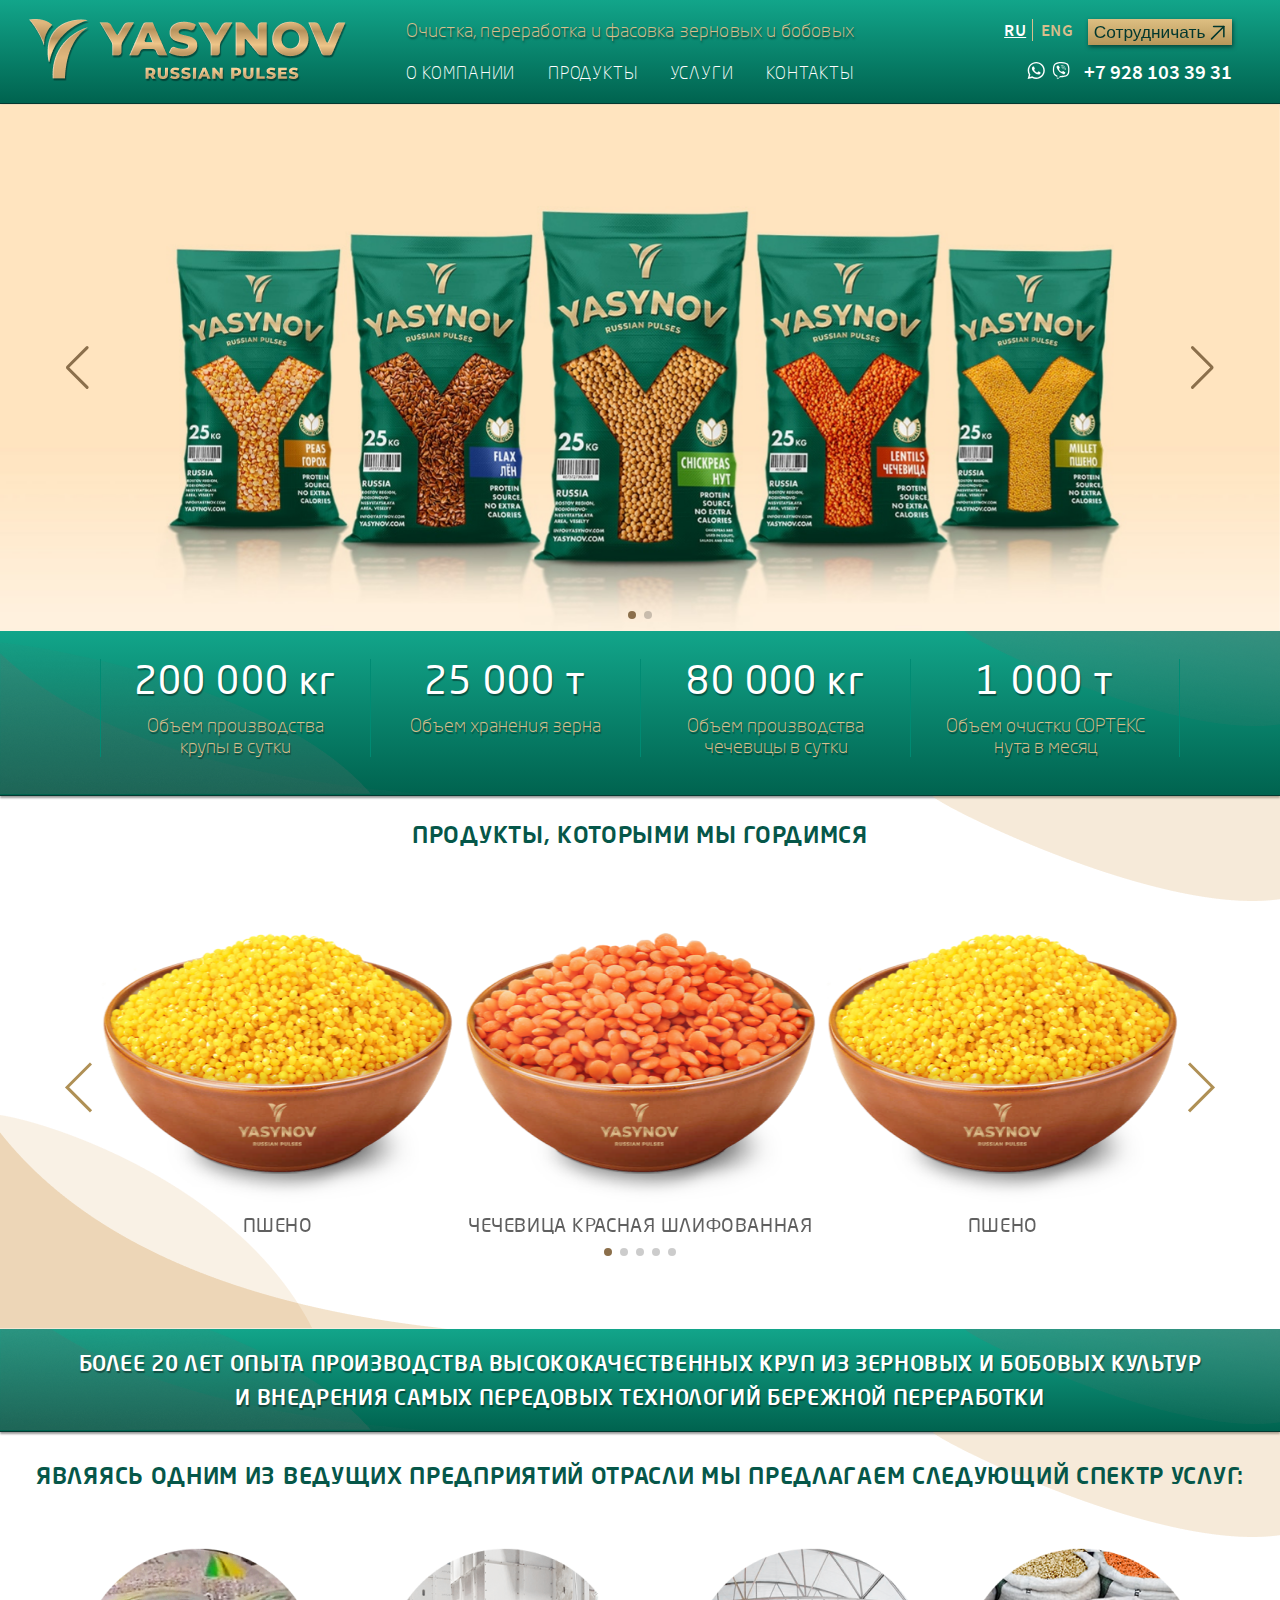
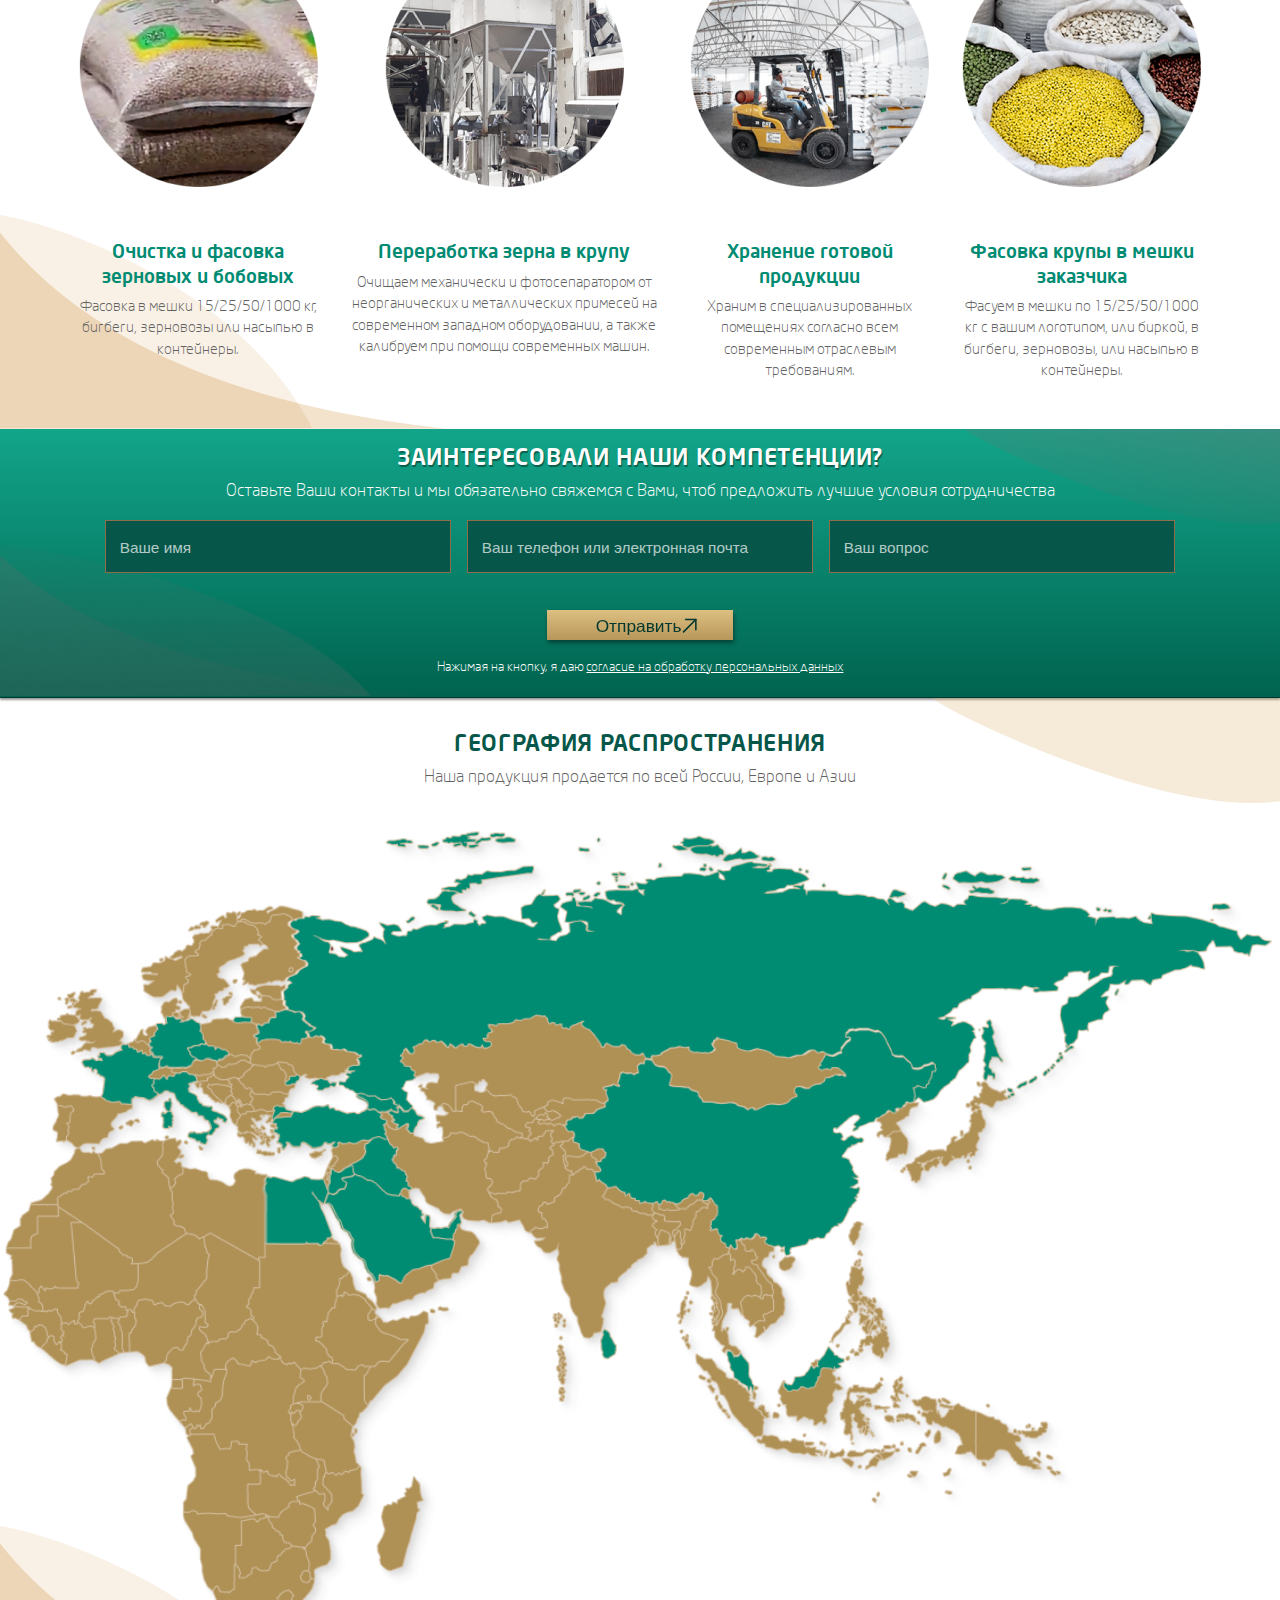
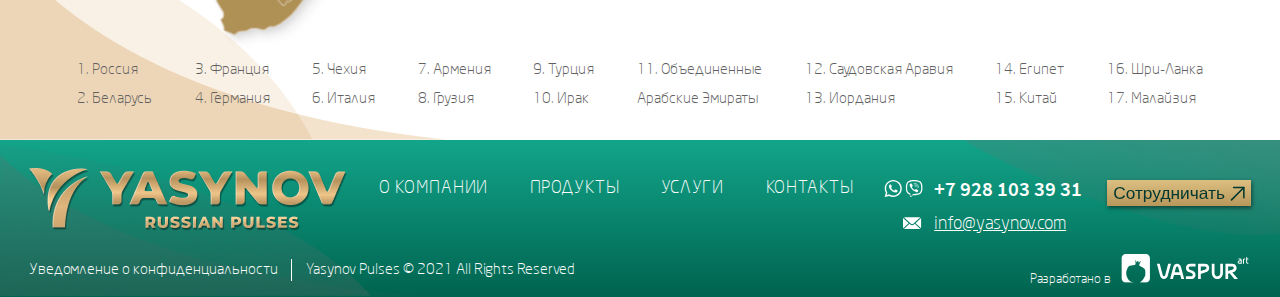
==== index.html @ a363ef79 "first commit" ====
<!DOCTYPE html>
<html lang="ru">

<head>
    <meta charset="UTF-8">
    
    <meta http-equiv="x-ua-compatible" content="ie=edge">
    <meta name="viewport" content="width=device-width, initial-scale=1, shrink-to-fit=no">
    <meta name="robots" content="index, follow">
    <meta name="description" content="">
    <title></title>
    
    <link href="https://fonts.googleapis.com/css?family=Montserrat:300,regular,500,600,700,300italic,italic,500italic,600italic,700italic" rel="stylesheet" />
    <link href="https://fonts.googleapis.com/css?family=Inter:500" rel="stylesheet" />
    <link rel="preconnect" href="https://fonts.googleapis.com">
    <link rel="preconnect" href="https://fonts.gstatic.com" crossorigin>
    <link href="https://fonts.googleapis.com/css2?family=Roboto:ital,wght@0,100;0,300;0,400;0,500;0,700;1,100;1,300;1,400;1,500&display=swap" rel="stylesheet">
    
    
    
    <link rel="stylesheet" href="assets/css/style.min.css">
    <link
      rel="stylesheet"
      href="https://unpkg.com/swiper@8/swiper-bundle.min.css"
    />
    <!-- CSS only -->
    
    
</head>

<body>
    <svg style="display: none;">
    
        <symbol id="watsUpIco" viewBox="0 0 20 20">
            <g>
                <path d="M16.7318 3.7181C14.9662 1.9599 12.6161 0.992507 10.1141 0.990997C4.95687 0.990997 0.760639 5.16239 0.759121 10.2906C0.759121 11.9296 1.18876 13.5293 2.00858 14.9404L0.680176 19.7592L5.64005 18.4659C7.0064 19.2069 8.54431 19.5978 10.1111 19.5978H10.1156C15.2713 19.5978 19.4691 15.4264 19.4706 10.2982C19.4706 7.81252 18.4975 5.4763 16.7318 3.7181ZM10.1141 18.0267H10.1111C8.71587 18.0267 7.34799 17.6539 6.15319 16.9491L5.86929 16.7816L2.92555 17.5483L3.71045 14.6959L3.52523 14.4031C2.74641 13.1732 2.3365 11.75 2.3365 10.2891C2.33802 6.02715 5.82678 2.56055 10.1156 2.56055C12.1925 2.56055 14.1449 3.36646 15.6129 4.82735C17.081 6.28824 17.8887 8.23057 17.8887 10.2951C17.8887 14.5586 14.3999 18.0267 10.1141 18.0267ZM14.3787 12.2375C14.1449 12.1212 12.9956 11.5583 12.7815 11.4814C12.5675 11.4044 12.4111 11.3651 12.2562 11.5976C12.0999 11.83 11.652 12.3537 11.5154 12.5091C11.3787 12.6646 11.2421 12.6842 11.0083 12.568C10.7745 12.4518 10.0215 12.2058 9.12881 11.4149C8.43349 10.7992 7.96437 10.0386 7.82774 9.80465C7.6911 9.57223 7.81255 9.44697 7.93097 9.33076C8.03573 9.22663 8.16477 9.05911 8.28167 8.92328C8.39857 8.78746 8.43804 8.69087 8.51547 8.53542C8.5929 8.37998 8.55494 8.24415 8.49573 8.12794C8.43804 8.01173 7.97044 6.86777 7.7746 6.40294C7.58483 5.95018 7.39202 6.01055 7.24931 6.00452C7.11268 5.99848 6.95782 5.99697 6.80145 5.99697C6.64508 5.99697 6.39306 6.05583 6.17748 6.28824C5.96342 6.52066 5.35919 7.08358 5.35919 8.22755C5.35919 9.37151 6.19722 10.4762 6.31412 10.6317C6.43102 10.7871 7.96285 13.1339 10.3069 14.1405C10.8641 14.3805 11.2998 14.5224 11.6399 14.6295C12.2001 14.8061 12.7102 14.7819 13.1125 14.7216C13.5619 14.6552 14.4956 14.1602 14.6899 13.6169C14.8842 13.0735 14.8842 12.6087 14.8265 12.5121C14.7688 12.4125 14.6125 12.3537 14.3787 12.2375Z"></path>
            </g>
        </symbol>
    
        <symbol id="viberIco" viewBox="0 0 19 20">
            <g>
                <path d="M16.5525 2.84444C16.0767 2.40914 14.1573 1.02344 9.8791 1.00458C9.8791 1.00458 4.83461 0.702773 2.37659 2.94456C1.00746 4.30559 0.525782 6.29635 0.476155 8.76594C0.425068 11.2341 0.359383 15.8613 4.84629 17.1164H4.85067L4.84775 19.0303C4.84775 19.0303 4.81856 19.8051 5.33235 19.9633C5.95269 20.1548 6.3176 19.5657 6.91021 18.9316C7.23571 18.5834 7.68527 18.0712 8.02391 17.6794C11.0921 17.9362 13.4523 17.35 13.7209 17.263C14.3397 17.0627 17.8458 16.6173 18.4165 11.99C19.0033 7.21918 18.1304 4.20257 16.5525 2.84444ZM17.0722 11.6462C16.5905 15.5087 13.7471 15.7525 13.2231 15.9193C12.9998 15.9904 10.9271 16.5026 8.32168 16.3343C8.32168 16.3343 6.3789 18.6632 5.77316 19.2697C5.67828 19.364 5.56735 19.4032 5.49291 19.3843C5.38781 19.3596 5.36008 19.2363 5.36154 19.0564C5.363 18.7996 5.3776 15.8758 5.3776 15.8758C5.3776 15.8758 5.37468 15.8758 5.3776 15.8758C1.58255 14.8282 1.80296 10.8902 1.84675 8.82833C1.89054 6.76647 2.2788 5.07752 3.43775 3.94139C5.51772 2.06816 9.80174 2.3482 9.80174 2.3482C13.4202 2.36416 15.1542 3.4466 15.5556 3.80935C16.8897 4.94257 17.5699 7.66173 17.0722 11.6462Z" />
                <path d="M11.6394 8.89668C11.5109 8.89668 11.4044 8.79656 11.3985 8.66742C11.3576 7.85051 10.9708 7.45004 10.1812 7.40941C10.0484 7.40216 9.94473 7.28898 9.95202 7.15694C9.95932 7.0249 10.0732 6.92188 10.206 6.92913C11.2482 6.98282 11.8277 7.57628 11.8802 8.64276C11.8875 8.7748 11.7839 8.88797 11.651 8.89523C11.6481 8.89668 11.6437 8.89668 11.6394 8.89668Z" />
                <path d="M12.8815 9.31003C12.8801 9.31003 12.8786 9.31003 12.8757 9.31003C12.7429 9.30712 12.6363 9.19685 12.6392 9.06481C12.6567 8.24355 12.4203 7.57754 11.9167 7.03052C11.4131 6.48494 10.7242 6.18604 9.809 6.12074C9.67617 6.11059 9.57546 5.99596 9.58567 5.86392C9.59589 5.73188 9.7112 5.63176 9.84403 5.64191C10.8731 5.71737 11.6905 6.07576 12.2729 6.70694C12.8567 7.34103 13.1428 8.13762 13.1224 9.07642C13.1194 9.20555 13.0129 9.31003 12.8815 9.31003Z" />
                <path d="M14.1516 9.80493C14.0188 9.80493 13.9108 9.69901 13.9093 9.56697C13.8976 8.11598 13.4597 6.96099 12.6073 6.13537C11.7534 5.30686 10.6733 4.88317 9.39904 4.87446C9.26476 4.87301 9.1582 4.76564 9.1582 4.63214C9.15966 4.5001 9.26768 4.39273 9.4005 4.39273H9.40196C10.8061 4.40289 11.9986 4.87301 12.9445 5.79004C13.8933 6.70997 14.3808 7.97813 14.3924 9.56262C14.3939 9.69611 14.2859 9.80348 14.1531 9.80493C14.1531 9.80493 14.1531 9.80493 14.1516 9.80493Z" />
                <path d="M10.2425 11.8768C10.2425 11.8768 10.5826 11.9058 10.7651 11.6809L11.1227 11.234C11.2949 11.012 11.7109 10.8713 12.1167 11.0962C12.4218 11.2688 12.7181 11.4575 13.0042 11.6592C13.2742 11.8565 13.8274 12.315 13.8289 12.315C14.0916 12.5356 14.1529 12.8606 13.9734 13.203C13.9734 13.2045 13.9719 13.2088 13.9719 13.2103C13.7748 13.5512 13.5238 13.8574 13.2289 14.12C13.226 14.1215 13.226 14.1229 13.2216 14.1258C12.9662 14.3391 12.7137 14.4596 12.467 14.4886C12.4305 14.4944 12.394 14.4973 12.3575 14.4958C12.2481 14.4973 12.1401 14.4799 12.0364 14.4465L12.0277 14.4349C11.6467 14.3275 11.0118 14.0605 9.95353 13.4816C9.34195 13.1493 8.75809 12.7677 8.21073 12.3368C7.93632 12.122 7.67505 11.8913 7.42691 11.6461L7.40064 11.62L7.37436 11.5939L7.34809 11.5677C7.33933 11.559 7.33057 11.5503 7.32182 11.5416C7.07514 11.295 6.84306 11.0352 6.62703 10.7624C6.19498 10.2183 5.80964 9.63937 5.47538 9.03141C4.89153 7.97944 4.62296 7.34826 4.5164 6.96955L4.50473 6.96084C4.47115 6.85782 4.4551 6.75045 4.4551 6.64162C4.45364 6.60535 4.4551 6.56762 4.4624 6.5328C4.49305 6.28758 4.61566 6.03801 4.82731 5.78263C4.82876 5.77973 4.83022 5.77973 4.83314 5.77538C5.09734 5.48228 5.40532 5.23271 5.74833 5.03682C5.74979 5.03682 5.75417 5.03537 5.75563 5.03537C6.1001 4.8569 6.42706 4.91784 6.64893 5.17757C6.65038 5.17902 7.11163 5.72895 7.30868 5.99738C7.51157 6.28178 7.70132 6.57633 7.87502 6.87958C8.10126 7.28441 7.95967 7.69794 7.73635 7.86771L7.28678 8.2232C7.06054 8.40458 7.08973 8.74266 7.08973 8.74266C7.08973 8.74266 7.75678 11.2456 10.2425 11.8768Z" />
            </g>
        </symbol>
    
    
        <symbol id="arrowUpIco" viewBox="0 0 10 10">
            <g>
                <path d="M9 1L1 9" stroke="#00372E" stroke-linecap="round" stroke-linejoin="round"/>
                <path d="M2.3335 1H9.00016V7.66667" stroke="#00372E" stroke-linecap="round" stroke-linejoin="round"/>
            </g>
        </symbol>
    
        <symbol id="emailIco" viewBox="0 0 24 16">
            <g>
                <path d="M23.7884 1.32861L16.5098 8.00006L23.7884 14.6715C23.92 14.4178 23.9998 14.1373 23.9998 13.8378V2.16229C23.9998 1.86275 23.92 1.58232 23.7884 1.32861Z"/>
                <path d="M21.8899 0.216309L2.10877 0.216309C1.78407 0.216309 1.48009 0.289951 1.20508 0.411334L10.508 8.95019C11.3305 9.70902 12.6681 9.70902 13.4907 8.95019L22.7936 0.411334C22.5185 0.289951 22.2146 0.216309 21.8899 0.216309Z"/>
                <path d="M0.211404 1.32861C0.0798275 1.58232 0 1.86275 0 2.16229L0 13.8378C0 14.1374 0.0798275 14.4178 0.211404 14.6715L7.49005 8.00006L0.211404 1.32861Z"/>
                <path d="M15.5149 8.91748L14.4849 9.86765C13.1144 11.132 10.8842 11.132 9.51365 9.86765L8.48372 8.91748L1.20508 15.5889C1.48009 15.7103 1.78407 15.7839 2.10877 15.7839L21.8899 15.7839C22.2146 15.7839 22.5185 15.7103 22.7936 15.5889L15.5149 8.91748Z"/>
            </g>
        </symbol>
    
        <symbol id="yaspur" viewBox="0 0 137 31">
            <g>
                <path d="M73.8176 10.4265C69.1571 10.4265 69.0024 14.6504 69.0024 15.1173C69.0024 16.5623 69.7976 18.0518 70.9462 18.7187C71.6309 19.0967 72.2273 19.319 72.9341 19.5857C73.1329 19.6524 73.3758 19.7414 73.5967 19.8303C73.7513 19.897 73.928 19.9637 74.1047 20.0081C75.2312 20.4083 76.4019 20.8085 76.3798 22.1868C76.3798 22.876 75.9822 24.0097 74.5907 24.0097H74.5244H69.0024V26.9443H74.2814C74.3919 26.9443 74.4802 26.9443 74.5686 26.9443C76.2252 26.9443 77.4842 26.3885 78.3235 25.2769C79.2291 24.0987 79.3175 22.7203 79.3175 22.1868C79.3175 20.8752 78.6548 19.1189 77.197 18.452C76.7111 18.2296 76.1147 18.0073 75.4521 17.785C75.2312 17.7183 74.9883 17.6294 74.7232 17.5405L74.5686 17.4738C73.6409 17.1403 71.918 16.5178 71.9401 15.1173C71.9622 13.9168 72.6249 13.361 74.1268 13.361H79.3175V10.4487H74.2152C74.1047 10.4265 73.9501 10.4265 73.8176 10.4265Z" fill="white"/>
                <path d="M52.9891 10.4265H49.963L47.7543 18.7187L46.6057 23.1205C46.6057 23.1427 46.6057 23.1427 46.5836 23.1427C46.4069 23.6096 45.9651 23.9431 45.435 23.9431C44.9049 23.9431 44.4852 23.6096 44.2865 23.1427C44.2865 23.1205 44.2865 23.0983 44.2644 23.0761L43.0937 18.6965L40.8849 10.4043H37.8589L41.415 23.8097L41.3929 23.6763C41.901 25.477 43.4029 26.8109 45.2362 26.8554C45.2804 26.8776 45.3246 26.8776 45.3909 26.8776C45.435 26.8776 45.4792 26.8554 45.5455 26.8554C47.3788 26.7887 48.9028 25.477 49.3888 23.6763L49.3667 23.8097L52.9891 10.4265Z" fill="white"/>
                <path d="M63.5691 13.65C63.061 11.8493 61.5591 10.5377 59.7258 10.4487C59.6816 10.4487 59.6374 10.4265 59.5711 10.4265C59.527 10.4265 59.4828 10.4487 59.4165 10.4487C57.5832 10.5154 56.0813 11.8271 55.5732 13.6278L55.5953 13.5166L52.0171 26.9665H55.0431L56.1917 22.6092H62.9506L64.0992 26.9665H67.1252L63.547 13.5166L63.5691 13.65ZM56.9648 19.6969L57.2298 18.6298L58.4005 14.2058V14.1836C58.5993 13.7167 59.041 13.3833 59.5491 13.3833C60.0571 13.3833 60.4988 13.7167 60.6755 14.1836C60.6976 14.2058 60.6976 14.228 60.6976 14.2503L61.8683 18.6298L62.1554 19.6969H56.9648Z" fill="white"/>
                <path d="M89.2572 10.4709C89.1688 10.4709 86.6066 10.4709 84.9942 10.4709H83.7131H82.0786V26.9665H84.9942V21.3198C86.1649 20.9641 89.9419 19.6969 90.1407 19.6302C90.8475 19.3634 91.4439 19.1633 92.1286 18.7632C93.2772 18.0962 94.0723 16.6067 94.0723 15.1395C94.0944 14.6726 93.9398 10.4709 89.2572 10.4709ZM88.462 17.2737C88.462 17.2737 85.9661 17.9851 84.9942 18.2519V13.4055H88.9258C90.4057 13.4055 91.0905 13.939 91.1126 15.1395C91.1346 16.5623 89.478 16.8735 88.462 17.2737Z" fill="white"/>
                <path d="M108.783 10.4709H105.867V15.0283V20.7195C105.845 22.5202 104.476 23.9875 102.775 23.9875C101.14 23.9875 99.8151 22.6314 99.7047 20.9196V15.0283V10.4709H96.7891V20.4527C96.7891 20.475 96.7891 20.475 96.7891 20.4972C96.7891 20.5194 96.7891 20.5194 96.7891 20.5417C96.8112 22.8537 97.9597 24.8767 99.7047 25.9883C100.61 26.5663 101.67 26.8998 102.797 26.8998C103.923 26.8998 104.962 26.5663 105.867 25.9883C107.568 24.899 108.694 22.9649 108.783 20.7195C108.783 20.6528 108.783 20.5861 108.783 20.4972C108.783 20.4305 108.783 20.3416 108.783 20.2749V10.4709Z" fill="white"/>
                <path d="M121.108 26.9665H124.951L118.943 19.8303C119.275 19.7191 119.495 19.6302 119.54 19.6302C120.246 19.3634 120.865 19.1633 121.528 18.7632C122.676 18.0962 123.471 16.6068 123.471 15.1395C123.471 14.6504 123.317 10.4487 118.656 10.4487C118.568 10.4487 116.006 10.4487 114.393 10.4487H113.112H111.478V26.9442H114.393V21.3198C114.747 21.2086 115.299 21.0308 115.939 20.8084L121.108 26.9665ZM114.371 13.4055H118.303C119.783 13.4055 120.467 13.939 120.489 15.1395C120.511 16.5623 118.855 16.8513 117.839 17.2737C117.839 17.2737 115.365 17.9851 114.371 18.2519V13.4055Z" fill="white"/>
                <path d="M127.27 4.84644C127.16 4.84644 125.525 4.84644 125.525 4.84644V5.93576C125.525 5.93576 127.138 5.93576 127.27 5.93576C127.624 5.95799 127.8 6.11361 127.867 6.46931C127.403 6.6027 126.078 7.06955 126.011 7.09178C125.746 7.18071 125.525 7.26963 125.282 7.40302C124.863 7.64756 124.576 8.20334 124.576 8.73689C124.576 8.89251 124.642 10.4487 126.343 10.4487C126.365 10.4487 127.315 10.4487 127.911 10.4487H128.993V8.18111V6.86947C128.993 6.71385 128.993 6.62493 128.993 6.6027C128.971 4.91313 127.447 4.84644 127.27 4.84644ZM127.889 9.35936H126.453C125.901 9.35936 125.658 9.15928 125.658 8.73689C125.658 8.20334 126.254 8.11441 126.63 7.9588C126.63 7.9588 127.535 7.69202 127.889 7.6031V9.35936Z" fill="white"/>
                <path d="M130.296 6.55822C130.296 6.60268 130.296 6.93614 130.296 7.29184V10.4264H131.379V7.31407C131.379 6.95838 131.379 6.62491 131.379 6.58045C131.379 6.13582 131.622 5.98021 132.174 5.98021H132.66V4.86865C132.063 4.86865 132.086 4.86865 132.041 4.86865C130.363 4.84642 130.296 6.38037 130.296 6.55822Z" fill="white"/>
                <path d="M134.803 5.95809H136.084V4.84654H134.803V3.55713H133.72C133.72 3.55713 133.72 8.64806 133.72 8.73699C133.72 8.89261 133.786 10.4488 135.465 10.4488C135.509 10.4488 135.509 10.4488 136.084 10.4488V9.33723H135.576C135.045 9.33723 134.803 9.15938 134.78 8.73699C134.78 8.64806 134.803 5.95809 134.803 5.95809Z" fill="white"/>
                <path d="M26.0858 0H4.24087C1.89956 0 0 1.91188 0 4.26838V26.255C0 28.6115 1.89956 30.5234 4.24087 30.5234H13.1423C11.9495 30.2788 10.0279 29.8342 9.45361 29.5674C7.68658 28.7893 7.1123 27.3443 6.20669 25.8993C5.43362 24.6544 4.70472 20.9862 4.88142 19.4078C5.03604 17.9405 6.53801 13.9834 7.79702 13.0719C8.5701 12.4939 11.4857 12.0715 13.8049 11.827C14.7989 11.5157 14.9314 10.7821 14.9314 10.4486L14.6884 7.06951C14.6664 6.8472 14.7547 6.73604 14.9314 6.71381C15.1523 6.69158 15.2185 6.93612 15.2848 7.09174C15.2848 7.09174 15.5499 7.80314 15.7707 8.44784C15.7707 8.47007 15.8149 8.53676 15.837 8.559C15.9474 8.71461 16.1462 8.73685 16.1683 8.73685C16.3229 8.75908 16.4776 8.69238 16.5438 8.58123C16.5659 8.53676 16.6101 8.4923 16.6322 8.42561L16.8972 7.8476C17.0077 7.60306 17.2506 7.46967 17.5157 7.4919C17.5157 7.4919 17.5157 7.4919 17.5378 7.4919C17.5599 7.4919 17.5599 7.51413 17.5599 7.51413C17.8249 7.58082 18.0016 7.7809 18.0016 8.04768L18.0679 8.67015C18.0679 8.73685 18.09 8.78131 18.09 8.82577C18.1341 8.95916 18.2667 9.07031 18.3992 9.11477C18.4213 9.11477 18.6201 9.15924 18.7747 9.04808C18.7968 9.04808 18.863 8.95916 18.863 8.95916C19.3269 8.44784 19.8128 7.8476 19.8128 7.8476C19.9233 7.73644 20.0779 7.51413 20.2767 7.60306C20.4534 7.78091 20.4755 7.89206 20.3871 8.11437L18.9735 11.2045C18.863 11.5157 18.7305 12.2271 19.5478 12.8718C21.624 13.9167 24.2304 15.3395 24.7605 16.1621C25.5998 17.4515 25.6219 21.6976 25.2685 23.1204C24.893 24.6544 22.9051 27.8556 21.7566 28.7449C20.9172 29.3674 20.1883 30.0565 19.3269 30.5011H26.1079C28.4492 30.5011 30.3487 28.5893 30.3487 26.2328V4.26838C30.3267 1.91188 28.4271 0 26.0858 0Z" fill="white"/>
            </g>
        </symbol>
    
        <symbol id="burgerIco" viewBox="0 0 30 30">
            <g>
                <path d="M 3 7 A 1.0001 1.0001 0 1 0 3 9 L 27 9 A 1.0001 1.0001 0 1 0 27 7 L 3 7 z M 3 14 A 1.0001 1.0001 0 1 0 3 16 L 27 16 A 1.0001 1.0001 0 1 0 27 14 L 3 14 z M 3 21 A 1.0001 1.0001 0 1 0 3 23 L 27 23 A 1.0001 1.0001 0 1 0 27 21 L 3 21 z"/>
            </g>
        </symbol>
    
        <symbol id="crossIco" viewBox="0 0 122.878 122.88">
            <g>
                <path d="M1.426,8.313c-1.901-1.901-1.901-4.984,0-6.886c1.901-1.902,4.984-1.902,6.886,0l53.127,53.127l53.127-53.127 c1.901-1.902,4.984-1.902,6.887,0c1.901,1.901,1.901,4.985,0,6.886L68.324,61.439l53.128,53.128c1.901,1.901,1.901,4.984,0,6.886 c-1.902,1.902-4.985,1.902-6.887,0L61.438,68.326L8.312,121.453c-1.901,1.902-4.984,1.902-6.886,0 c-1.901-1.901-1.901-4.984,0-6.886l53.127-53.128L1.426,8.313L1.426,8.313z"/>
            </g>
        </symbol>
    
    </svg>
    <div class="page">

        <!-- Header -->

        <div class="menu">
            <div class="crossContainer">
                <svg class="cross">
                    <use href="#crossIco"></use>
                </svg>
            </div>
            <p>Очистка, переработка и фасовка зерновых и бобовых</p>
            <a href="#">О КОМПАНИИ</a>
            <a href="#">Продукты</a>
            <a href="#">Услуги</a>
            <a href="#">Контакты</a>    
        </div>
        
        <div class="overlay"></div>
        
        
        <div class="header">
        
            
            <a href="#" class="logoContainer">
                <img src="./assets/images/header/logo.png" alt="#">
            </a>
        
            <!-- <div class="helperContainer"> -->
                <div class="menuContainer">
                    <p class="title">Очистка, переработка и фасовка зерновых и бобовых</p>
                    <div class="menuItems">
                        <a href="#">О КОМПАНИИ</a>
                        <a href="#">Продукты</a>
                        <a href="#">Услуги</a>
                        <a href="#">Контакты</a>
                    </div>
                </div>
        
                
            
                <div class="contactsContainer">
                    <div class="languageContainer">
                        <div>
                            <a class="active" href="">ru</a>
                            <a href="">eng</a>
                        </div>
                        <button>
                            <div>Сотрудничать</div>
                            <svg>
                                <use href="#arrowUpIco"></use>
                            </svg>
                        </button>
                    </div>
                    <div class="phoneContainer">
                        <div class="imgContainer">
                            <a href="#">
                                <svg>
                                    <use href="#watsUpIco"></use>
                                </svg>
                            </a>
                            <a href="#">
                                <svg>
                                    <use href="#viberIco"></use>
                                </svg>
                            </a>
                        </div>
                        
                        <div>
                            <a href="tel:+79281033931" class="phone">
                                +7 928 103 39 31
                            </a>
                        </div>
                        
                    </div>
                </div>
        
                <div class="menuBtn">
                    <svg>
                        <use href="#burgerIco"></use>
                    </svg>
                </div>
                
            <!-- </div> -->
        
           
            
        </div>
        

        <!-- Main content -->
        <main>

            <div class="main">
                <div class="firstSliderBlock">
                    <div class="swiper mySwiper">
                        <div class="swiper-wrapper">
                          <div class="swiper-slide"><div class="imgContainer"><img src="./assets/images/main/firstSliderImg.jpg" alt="#"></div></div>
                          <div class="swiper-slide"><div class="imgContainer"><img src="./assets/images/main/firstSliderImg.jpg" alt="#"></div></div>
                        </div>
            
                        <div class="swiper-pagination"></div>
            
                        <div class="swiper-button-next"></div>
                        <div class="swiper-button-prev"></div>
                    </div>
            
            
                </div>
            
                <div class="statBlock">
                    <div>
                        <p class="title">200 000 кг</p>
                        <p class="subtitle">Объем производства крупы в сутки</p>
                    </div>
                    
                    <div>
                        <p class="title">25 000 т</p>
                        <p class="subtitle">Объем хранения зерна</p>
                    </div>
            
                    <div>
                        <p class="title">80 000 кг</p>
                        <p class="subtitle">Объем производства чечевицы в сутки</p>
                    </div>
            
                    <div>
                        <p class="title">1 000 т</p>
                        <p class="subtitle">Объем очистки СОРТЕКС нута в месяц</p>
                    </div>
                </div>
            
                <div class="secondSliderBlock">
                    <p class="title">ПРОДУКТЫ, КОТОРЫМИ МЫ ГОРДИМСЯ</p>
                        <div class="swiper productsSlider">
                            <div class="swiper-wrapper">
                                <a href="#" class="swiper-slide">
                                    <div>
                                        <img src="./assets/images/main/product1.png" alt="#">
                                    </div>
                                    <p>Чечевица красная шлифованная</p>
                                </a>
                                <a href="#" class="swiper-slide">
                                    <div>
                                        <img src="./assets/images/main/product2.png" alt="#">
                                    </div>
                                    <p>Пшено</p>
                                </a>
                                <a href="#" class="swiper-slide">
                                    <div>
                                        <img src="./assets/images/main/product3.png" alt="#">
                                    </div>
                                    <p>Мука из нута</p>
                                </a>
                                <a href="#" class="swiper-slide">
                                    <div>
                                        <img src="./assets/images/main/product1.png" alt="#">
                                    </div>
                                    <p>Чечевица красная шлифованная</p>
                                </a>
                                <a href="#" class="swiper-slide">
                                    <div>
                                        <img src="./assets/images/main/product2.png" alt="#">
                                    </div>
                                    <p>Пшено</p>
                                </a>
                            </div>
            
                            <div class="swiper-pagination2"></div>
                        </div>
            
                        <div class="arrowLeft"><img src="./assets/images/main/arrowLeft.png" alt="#"></div>
                        <div class="arrowRight"><img src="./assets/images/main/arrowRight.png" alt="#"></div>
                        
                </div>
            
                <div class="statBlockSecond">
                    <p class="title">БОЛЕЕ 20 ЛЕТ ОПЫТА ПРОИЗВОДСТВА ВЫСОКОКАЧЕСТВЕННЫХ КРУП ИЗ ЗЕРНОВЫХ И БОБОВЫХ КУЛЬТУР И ВНЕДРЕНИЯ САМЫХ ПЕРЕДОВЫХ ТЕХНОЛОГИЙ БЕРЕЖНОЙ ПЕРЕРАБОТКИ</p>
                </div>
            
                <div class="servicesBlock">
                    <p class="mainTitle">ЯВЛЯЯСЬ ОДНИМ ИЗ ВЕДУЩИХ ПРЕДПРИЯТИЙ ОТРАСЛИ МЫ ПРЕДЛАГАЕМ СЛЕДУЮЩИЙ СПЕКТР УСЛУГ:</p>
            
                    <div class="contentBlock">
                        <div>
                            <div>
                                <img src="./assets/images/main/servicesItem1.png" alt="#">
                            </div>
                            <div class="textContainer">
                                <p class="title">Очистка и фасовка зерновых и бобовых</p>
                                <p class="subtitle">Фасовка в мешки 15/25/50/1000 кг, бигбеги, зерновозы или насыпью в контейнеры.</p>
                            </div>
                        </div>
                        
                        <div>
                            <div>
                                <img src="./assets/images/main/servicesItem2.png" alt="#">
                            </div>
                            <div class="textContainer">
                                <p class="title">Переработка зерна в крупу</p>
                                <p class="subtitle">Очищаем механически и фотосепаратором от неорганических и металлических примесей на современном западном оборудовании, а также калибруем при помощи современных машин.</p>
                            </div>
                        </div>
                        
                        <div>
                            <div>
                                <img src="./assets/images/main/servicesItem3.png" alt="#">
                            </div>
                            <div class="textContainer">
                                <p class="title">Хранение готовой продукции</p>
                                <p class="subtitle">Храним в специализированных помещениях согласно всем современным отраслевым требованиям.</p>
                            </div>
                        </div>
                        
                        <div>
                            <div>
                                <img src="./assets/images/main/servicesItem4.png" alt="#">
                            </div>
                            <div class="textContainer">
                                <p class="title">Фасовка крупы в мешки заказчика</p>
                                <p class="subtitle">Фасуем в мешки по 15/25/50/1000 кг с вашим логотипом, или биркой, в бигбеги, зерновозы, или насыпью в контейнеры.</p>
                            </div>
                        </div>
                    </div>
                </div>
            
                <div class="formContainer">
                    <p class="title">Заинтересовали наши компетенции?</p>
                    <p class="subtitle">Оставьте Ваши контакты и мы обязательно свяжемся с Вами, чтоб предложить лучшие условия сотрудничества</p>
            
                    <form action="#">
                        <div>
                            <input type="text" placeholder="Ваше имя">
                            <input type="email" placeholder="Ваш телефон или электронная почта">
                            <input type="text" placeholder="Ваш вопрос">
                        </div>
            
                        <div>
                            <button type="send">Отправить
                                <svg>
                                    <use href="#arrowUpIco"></use>
                                </svg>
                            </button>
                        </div>
            
                        <p class="licence">
                            Нажимая на кнопку, я даю <a href="#">согласие на обработку персональных данных</a>
                        </p>
            
                        
                    </form>
                </div>
            
                <div class="geography">
                    <p class="title">География распространения</p>
                    <p class="subtitle">Наша продукция продается по всей России, Европе и Азии</p>
                    <div class="imgContainer">
                        <img class="mainImg" src="./assets/images/main/map.png" alt="#">
            
                        <div class="showCountry">
                            
                        </div>
            
                        <div class="Russia geography_item">
                            <img src="./assets/images/map/Russia.png" alt="#">
                        </div>
            
                        <div class="Belarus geography_item">
                            <img src="./assets/images/map/Belarus.png" alt="#">
                        </div>
            
                        <div class="Franch geography_item">
                            <img src="./assets/images/map/Franch.png" alt="#">
                        </div>
                        
                        <div class="Germany geography_item">
                            <img src="./assets/images/map/Germany.png" alt="#">
                        </div>
            
                        <div class="Chezh geography_item">
                            <img src="./assets/images/map/Chezh.png" alt="#">
                        </div>
            
                        <div class="Italy geography_item">
                            <img src="./assets/images/map/Italy.png" alt="#">
                        </div>
            
                        <div class="Armenya geography_item">
                            <img src="./assets/images/map/Armeny.png" alt="#">
                        </div>
            
                        <div class="Gruzia geography_item">
                            <img src="./assets/images/map/Gruzia.png" alt="#">
                        </div>
            
                        <div class="Turkey geography_item">
                            <img src="./assets/images/map/Turkey.png" alt="#">
                        </div>
            
                        <div class="Irac geography_item">
                            <img src="./assets/images/map/Irac.png" alt="#">
                        </div>
            
                        <div class="OAE geography_item">
                            <img src="./assets/images/map/OAE.png" alt="#">
                        </div>
            
                        <div class="Aravia geography_item">
                            <img src="./assets/images/map/Aravia.png" alt="#">
                        </div>
            
                        <div class="Iordania geography_item">
                            <img src="./assets/images/map/Iordania.png" alt="#">
                        </div>
            
                        <div class="Eagypt geography_item">
                            <img src="./assets/images/map/Eagypt.png" alt="#">
                        </div>
            
                        <div class="China geography_item">
                            <img src="./assets/images/map/China.png" alt="#">
                        </div>
            
                        <div class="ShriLanka geography_item">
                            <img src="./assets/images/map/ShriLanka.png" alt="#">
                        </div>
            
                        <div class="Malayzia geography_item">
                            <img src="./assets/images/map/Malayzia.png" alt="#">
                        </div>
                        
                    </div>
                    <div class="countryes">
                        <!-- <ol>
                            <li> Россия</li>
                            <li>Беларусь</li>
                            <li>Франция</li>
                            <li>Германия</li>
                            <li>Чехия</li>
                            <li>Италия</li>
                            <li>Армения</li>
                            <li>Грузия</li>
                            <li>Турция</li>
                            <li>Ирак</li>
                            <li class="oae">Объединенные Арабские Эмираты</li>
                            <li>Саудовская Аравия</li>
                            <li>Иордания</li>
                            <li>Египет</li>
                            <li>Китай</li>
                            <li>Шри-Ланка</li>
                            <li>Малайзия</li>
                        </ol> -->
            
                        <div>
                            <p class="countryNumber">1. <span class="country">Россия</span></p>
                            <p class="countryNumber">2. <span class="country">Беларусь</span></p>
                        </div>
            
                        <div>
                            <p class="countryNumber">3. <span class="country">Франция</span></p>
                            <p class="countryNumber">4. <span class="country">Германия</span></p>
                        </div>
            
                        <div>
                            <p class="countryNumber">5. <span class="country">Чехия</span></p>
                            <p class="countryNumber">6. <span class="country">Италия</span></p>
                        </div>
            
                        <div>
                            <p class="countryNumber">7. <span class="country">Армения</span></p>
                            <p class="countryNumber">8. <span class="country">Грузия</span></p>
                        </div>
            
                        <div>
                            <p class="countryNumber">9. <span class="country">Турция</span></p>
                            <p class="countryNumber">10. <span class="country">Ирак</span></p>
                        </div>
            
                        <div>
                            <p class="countryNumber">11. <span class="country">Объединенные <br> Арабские Эмираты</span></p>
                        </div>
            
                        <div>
                            <p class="countryNumber">12. <span class="country">Саудовская Аравия</span></p>
                            <p class="countryNumber">13. <span class="country">Иордания</span></p>
                        </div>
            
                        <div>
                            <p class="countryNumber">14. <span class="country">Египет</span></p>
                            <p class="countryNumber">15. <span class="country">Китай</span></p>
                        </div>
            
                        <div>
                            <p class="countryNumber">16. <span class="country">Шри-Ланка</span></p>
                            <p class="countryNumber">17. <span class="country">Малайзия</span></p>
                        </div>
                    </div>
                </div>
            </div>

        </main>

        <!-- Footer -->
        <div class="footer">
            <div class="firstContainer">
                <a href="#" class="logoContainer">
                    <img src="./assets/images/header/logo.png" alt="#">
                </a>
            
                <div class="navigation">
                    <a href="#">О компании</a>
                    <a href="#">Продукты</a>
                    <a href="#">Услуги</a>
                    <a href="#">Контакты</a>
                </div>
        
                <div class="helpContainer">
                    <div class="phone">
                        <div class="contactsContainer">
                            <div>
                                <a href="#">
                                    <svg>
                                        <use href="#watsUpIco"></use>
                                    </svg>
                                </a>
                            
                                <a href="#">
                                    <svg>
                                        <use href="#viberIco"></use>
                                    </svg>
                                </a>
                    
                                <a href="tel:+79281033931" class="number">+7 928 103 39 31</a>
                    
                                
                            </div>
                            
                            <div class="emailContainer">
                                <div>
                                    <svg>
                                        <use href="#emailIco"></use>
                                    </svg>
                                </div>
                            
                                <a href="#" class="emailText">info@yasynov.com</a>
                            </div>
                        </div>
                    
                        
                    
                        
                    </div>
                    <div class="btnContainer">
                        <button>
                            <div>Сотрудничать</div>
                            <svg>
                                <use href="#arrowUpIco"></use>
                            </svg>
                        </button>
                    </div>
                    
                </div>
        
            </div>
        
            <div class="secondBlock">
                <div class="confidence">
                    <a href="#">Уведомление о конфиденциальности</a>
                    <div></div>
                    <p>Yasynov Pulses © 2021 All Rights Reserved</p>
                </div>
                
                <div class="vaspur">
                    <p>Разработано в</p>
                    <a href="#">
                        <svg>
                            <use href="#yaspur"></use>
                        </svg>
                    </a>
                </div>
            </div>
            
        </div>  

    </div>

    <!-- JS -->
    <!-- <script src="assets/js/components/swiper.js"></script> -->
    <script src="assets/js/app.js"></script>
    <!-- <script src="https://unpkg.com/swiper/swiper-bundle.min.js"></script> -->
</body>

</html>
---- assets/css/style.min.css ----
@font-face{font-family:NeoSansCyrLight;src:url(../fonts/NeoSansCyr-LIght.woff) format("woff");font-weight:400;font-style:normal}@font-face{font-family:NeoSansCyrMedium;src:url(../fonts/NeoSansCyr-Medium.woff) format("woff");font-weight:600;font-style:normal}@font-face{font-family:NeoSansCyrRegular;src:url(../fonts/NeoSansCyr-Regular.woff) format("woff");font-weight:500;font-style:normal}@font-face{font-family:SourceSansPro;src:url(../fonts/SourceSansPro-SemiBold.woff) format("woff");font-weight:600;font-style:normal}@font-face{font-family:SourceSansPro2;src:url(../fonts/SourceSansPro-SemiBold.woff) format("woff");font-weight:400;font-style:normal}a,abbr,acronym,address,applet,article,aside,audio,b,big,blockquote,body,canvas,caption,center,cite,code,dd,del,details,dfn,div,dl,dt,em,embed,fieldset,figcaption,figure,footer,form,h1,h2,h3,h4,h5,h6,header,hgroup,html,i,iframe,img,ins,kbd,label,legend,li,mark,menu,nav,object,ol,output,p,pre,q,ruby,s,samp,section,small,span,strike,strong,sub,summary,sup,table,tbody,td,tfoot,th,thead,time,tr,tt,u,ul,var,video{margin:0;padding:0;border:0}article,aside,details,figcaption,figure,footer,header,hgroup,menu,nav,section{display:block}body{line-height:1}ol,ul{list-style:none}blockquote,q{quotes:none}blockquote:after,blockquote:before,q:after,q:before{content:"";content:none}input[type=search]::-webkit-search-cancel-button,input[type=search]::-webkit-search-decoration,input[type=search]::-webkit-search-results-button,input[type=search]::-webkit-search-results-decoration{-webkit-appearance:none;-moz-appearance:none}input[type=search]{-webkit-appearance:none;-moz-appearance:none}audio,canvas,video{display:inline-block;*display:inline;*zoom:1;max-width:100%}audio:not([controls]){display:none;height:0}[hidden]{display:none}html{font-size:100%;-webkit-text-size-adjust:100%;-ms-text-size-adjust:100%}a:focus{outline:thin dotted}a:active,a:hover{outline:0}img{border:0;-ms-interpolation-mode:bicubic}figure,form{margin:0}fieldset{border:1px solid silver;margin:0 2px;padding:.35em .625em .75em}legend{border:0;padding:0;white-space:normal;*margin-left:-7px}button,input,select,textarea{font-size:100%;margin:0;vertical-align:baseline;*vertical-align:middle}button,input{line-height:normal}button,select{text-transform:none}button,html input[type=button],input[type=reset],input[type=submit]{-webkit-appearance:button;cursor:pointer;*overflow:visible}button[disabled],html input[disabled]{cursor:default}input[type=checkbox],input[type=radio]{box-sizing:border-box;padding:0;*height:13px;*width:13px}input[type=search]{-webkit-appearance:textfield;box-sizing:content-box}input[type=search]::-webkit-search-cancel-button,input[type=search]::-webkit-search-decoration{-webkit-appearance:none}button::-moz-focus-inner,input::-moz-focus-inner{border:0;padding:0}textarea{overflow:auto;vertical-align:top}table{border-collapse:collapse;border-spacing:0}button,html,input,select,textarea{color:#222}::selection{background:#b3d4fc;text-shadow:none}img{vertical-align:middle}fieldset{border:0;margin:0;padding:0}textarea{resize:vertical}.chromeframe{margin:.2em 0;background:#ccc;color:#000;padding:.2em 0}html{box-sizing:border-box;font-size:.5208333333vw}@media (max-width:1600px){html{font-size:.625vw}}@media (max-width:1330px){html{font-size:.7518796992vw}}@media (max-width:1024px){html{font-size:.9765625vw}}@media (max-width:850px){html{font-size:1.1764705882vw}}@media (max-width:650px){html{font-size:1.5384615385vw}}@media (max-width:500px){html{font-size:2.6666666667vw}}*,:after,:before{box-sizing:inherit;-webkit-tap-highlight-color:rgba(0,0,0,0)}img{image-rendering:crisp-edges;image-rendering:-webkit-optimize-contrast}svg{transition:all .1s linear}.header{display:-ms-flexbox;display:flex;font-family:NeoSansCyrLight;background:linear-gradient(180deg,#12a58a,#00634f);border-bottom:.1rem solid #043930;box-shadow:0 .3rem .4rem rgba(0,0,0,.4);padding:2rem 10rem;-ms-flex-pack:justify;justify-content:space-between}@media (max-width:1600px){.header{-ms-flex-pack:unset;justify-content:unset}}@media (max-width:1330px){.header{padding-left:3rem;padding-right:3rem}}@media (max-width:500px){.header{padding:1rem;-ms-flex-direction:column;flex-direction:column;gap:1rem}}@media (max-width:1240px){.header{-ms-flex-pack:distribute;justify-content:space-around}}@media (max-width:1600px){.header .logoContainer{margin-right:10rem}}@media (max-width:1330px){.header .logoContainer{margin-right:6rem}}@media (max-width:650px){.header .logoContainer{width:35%}}@media (max-width:500px){.header .logoContainer{width:70%;margin-left:auto;margin-right:auto}}.header .logoContainer img{width:100%}.header .menuContainer{display:-ms-flexbox;display:flex;-ms-flex-direction:column;flex-direction:column;gap:2.1rem}@media (max-width:1600px){.header .menuContainer{margin-right:22.2rem}}@media (max-width:1440px){.header .menuContainer{margin-right:10rem}}@media (max-width:1330px){.header .menuContainer{margin-right:15rem}}@media (max-width:1240px){.header .menuContainer{margin-right:0}}@media (max-width:1024px){.header .menuContainer{display:none}}.header .menuContainer .title{font-style:normal;font-weight:400;font-size:2rem;line-height:2.4rem;letter-spacing:.01em;color:#d9be8c;text-shadow:1px 2px 2px rgba(0,0,0,.5)}.header .menuContainer .menuItems{display:-ms-flexbox;display:flex;-ms-flex-pack:justify;justify-content:space-between}.header .menuContainer .menuItems a{font-style:normal;font-weight:400;font-size:1.8rem;line-height:2.2rem;text-align:center;letter-spacing:.05em;text-transform:uppercase;color:#fff;text-decoration:none;font-family:NeoSansCyrLight}.header .menuContainer .menuItems a:hover{text-decoration:underline}.header .contactsContainer{display:-ms-flexbox;display:flex;-ms-flex-direction:column;flex-direction:column;-ms-flex-pack:justify;justify-content:space-between}@media (max-width:500px){.header .contactsContainer{gap:1rem}}.header .contactsContainer .languageContainer{display:-ms-flexbox;display:flex;gap:1.5rem}@media (max-width:500px){.header .contactsContainer .languageContainer{-ms-flex-pack:justify;justify-content:space-between}}.header .contactsContainer .languageContainer button{background:linear-gradient(180deg,#debf82,#b7975a);font-size:1.8rem;line-height:2.5rem;text-align:center;color:#00372e;display:-ms-flexbox;display:flex;-ms-flex-align:center;align-items:center;gap:.5rem;border:none;filter:drop-shadow(1px 2px 2px rgba(0,0,0,.5))}@media (max-width:650px){.header .contactsContainer .languageContainer button{font-size:1.5rem}}.header .contactsContainer .languageContainer button svg{fill:transparent;width:1.6rem;height:1.6rem}.header .contactsContainer .languageContainer button:hover{background:linear-gradient(180deg,#debf82,#d6b26f)}.header .contactsContainer .languageContainer div a{font-family:SourceSansPro;font-style:normal;font-weight:600;font-size:1.8rem;line-height:2.3rem;letter-spacing:.03em;text-transform:uppercase;color:#d9be8c;text-decoration:none;padding-left:.6rem}@media (max-width:650px){.header .contactsContainer .languageContainer div a{font-size:1.6rem}}.header .contactsContainer .languageContainer div a:first-child{border-right:.1rem solid #d9be8c;padding-right:.6rem}.header .contactsContainer .languageContainer div .active{text-decoration:underline;color:#fff}.header .contactsContainer .languageContainer div a:hover{text-decoration:underline}.header .contactsContainer .phoneContainer{display:-ms-flexbox;display:flex;-ms-flex-align:center;align-items:center;gap:1.4rem;-ms-flex-pack:end;justify-content:flex-end}@media (max-width:500px){.header .contactsContainer .phoneContainer{-ms-flex-pack:start;justify-content:flex-start}}.header .contactsContainer .phoneContainer .imgContainer{display:-ms-flexbox;display:flex;-ms-flex-align:center;align-items:center;gap:.7rem}.header .contactsContainer .phoneContainer .imgContainer a{cursor:pointer}.header .contactsContainer .phoneContainer .imgContainer a svg{width:1.9rem;height:1.9rem;fill:#fff}.header .contactsContainer .phoneContainer .phone{font-size:2.2rem;line-height:2.5rem;color:#fff;font-family:SourceSansPro;text-decoration:none}@media (max-width:650px){.header .contactsContainer .phoneContainer .phone{font-size:1.8rem}}.header .contactsContainer .phoneContainer .phone:hover{text-decoration:underline}.menu{background:#fff;transform:translateX(100%);transition:all .3s;position:fixed;right:0;z-index:111;width:30%;height:100%;display:-ms-flexbox;display:flex;-ms-flex-direction:column;flex-direction:column;-ms-flex-align:center;align-items:center;padding-top:2rem;padding-left:1rem}@media (max-width:850px){.menu{width:40%}}@media (max-width:650px){.menu{width:100%}}.menu .crossContainer{display:-ms-flexbox;display:flex;-ms-flex-pack:end;justify-content:flex-end;width:100%;margin-bottom:1rem;padding-right:2rem}.menu .crossContainer svg{height:3rem;width:3rem;cursor:pointer;fill:#065749}.menu p{font-size:3rem;line-height:2.4rem;letter-spacing:.01em;color:#d9be8c;font-family:SourceSansPro;text-align:center;margin-bottom:2rem}@media (max-width:850px){.menu p{font-size:2rem}}@media (max-width:500px){.menu p{line-height:100%}}.menu a{font-size:1.8rem;line-height:2.2rem;text-align:center;letter-spacing:.05em;text-transform:uppercase;text-decoration:none;color:#065749;margin-bottom:1rem}@media (max-width:850px){.menu a{font-size:1.6rem}}.menu a:hover{text-decoration:underline}.overlay{display:none;position:absolute;width:100%;height:100%;background-color:rgba(0,0,0,.5);z-index:110}.overlayActive{display:block}.activeMenu{transform:translateX(0)}.menuBtn{cursor:pointer;display:none}@media (max-width:1024px){.menuBtn{display:-ms-flexbox;display:flex;-ms-flex-align:center;align-items:center}}@media (max-width:500px){.menuBtn{-ms-flex-pack:end;justify-content:flex-end}}.menuBtn svg{width:3rem;height:3rem;fill:#fff}@font-face{font-family:swiper-icons;src:url("data:application/font-woff;charset=utf-8;base64, [base64]//wADZ2x5ZgAAAywAAADMAAAD2MHtryVoZWFkAAABbAAAADAAAAA2E2+eoWhoZWEAAAGcAAAAHwAAACQC9gDzaG10eAAAAigAAAAZAAAArgJkABFsb2NhAAAC0AAAAFoAAABaFQAUGG1heHAAAAG8AAAAHwAAACAAcABAbmFtZQAAA/gAAAE5AAACXvFdBwlwb3N0AAAFNAAAAGIAAACE5s74hXjaY2BkYGAAYpf5Hu/j+W2+MnAzMYDAzaX6QjD6/4//Bxj5GA8AuRwMYGkAPywL13jaY2BkYGA88P8Agx4j+/8fQDYfA1AEBWgDAIB2BOoAeNpjYGRgYNBh4GdgYgABEMnIABJzYNADCQAACWgAsQB42mNgYfzCOIGBlYGB0YcxjYGBwR1Kf2WQZGhhYGBiYGVmgAFGBiQQkOaawtDAoMBQxXjg/wEGPcYDDA4wNUA2CCgwsAAAO4EL6gAAeNpj2M0gyAACqxgGNWBkZ2D4/wMA+xkDdgAAAHjaY2BgYGaAYBkGRgYQiAHyGMF8FgYHIM3DwMHABGQrMOgyWDLEM1T9/w8UBfEMgLzE////P/5//f/V/xv+r4eaAAeMbAxwIUYmIMHEgKYAYjUcsDAwsLKxc3BycfPw8jEQA/[base64]/uznmfPFBNODM2K7MTQ45YEAZqGP81AmGGcF3iPqOop0r1SPTaTbVkfUe4HXj97wYE+yNwWYxwWu4v1ugWHgo3S1XdZEVqWM7ET0cfnLGxWfkgR42o2PvWrDMBSFj/IHLaF0zKjRgdiVMwScNRAoWUoH78Y2icB/yIY09An6AH2Bdu/UB+yxopYshQiEvnvu0dURgDt8QeC8PDw7Fpji3fEA4z/PEJ6YOB5hKh4dj3EvXhxPqH/SKUY3rJ7srZ4FZnh1PMAtPhwP6fl2PMJMPDgeQ4rY8YT6Gzao0eAEA409DuggmTnFnOcSCiEiLMgxCiTI6Cq5DZUd3Qmp10vO0LaLTd2cjN4fOumlc7lUYbSQcZFkutRG7g6JKZKy0RmdLY680CDnEJ+UMkpFFe1RN7nxdVpXrC4aTtnaurOnYercZg2YVmLN/d/gczfEimrE/fs/bOuq29Zmn8tloORaXgZgGa78yO9/cnXm2BpaGvq25Dv9S4E9+5SIc9PqupJKhYFSSl47+Qcr1mYNAAAAeNptw0cKwkAAAMDZJA8Q7OUJvkLsPfZ6zFVERPy8qHh2YER+3i/BP83vIBLLySsoKimrqKqpa2hp6+jq6RsYGhmbmJqZSy0sraxtbO3sHRydnEMU4uR6yx7JJXveP7WrDycAAAAAAAH//wACeNpjYGRgYOABYhkgZgJCZgZNBkYGLQZtIJsFLMYAAAw3ALgAeNolizEKgDAQBCchRbC2sFER0YD6qVQiBCv/H9ezGI6Z5XBAw8CBK/m5iQQVauVbXLnOrMZv2oLdKFa8Pjuru2hJzGabmOSLzNMzvutpB3N42mNgZGBg4GKQYzBhYMxJLMlj4GBgAYow/P/PAJJhLM6sSoWKfWCAAwDAjgbRAAB42mNgYGBkAIIbCZo5IPrmUn0hGA0AO8EFTQAA");font-weight:400;font-style:normal}:root{--swiper-theme-color:#007aff}.swiper{margin-left:auto;margin-right:auto;position:relative;overflow:hidden;list-style:none;padding:0;z-index:1}.swiper-vertical>.swiper-wrapper{-ms-flex-direction:column;flex-direction:column}.swiper-wrapper{position:relative;width:100%;height:100%;z-index:1;display:-ms-flexbox;display:flex;transition-property:transform;box-sizing:content-box}.swiper-android .swiper-slide,.swiper-wrapper{transform:translateZ(0)}.swiper-pointer-events{-ms-touch-action:pan-y;touch-action:pan-y}.swiper-pointer-events.swiper-vertical{-ms-touch-action:pan-x;touch-action:pan-x}.swiper-slide{-ms-flex-negative:0;flex-shrink:0;width:100%;height:100%;position:relative;transition-property:transform}.swiper-slide-invisible-blank{visibility:hidden}.swiper-autoheight,.swiper-autoheight .swiper-slide{height:auto}.swiper-autoheight .swiper-wrapper{-ms-flex-align:start;align-items:flex-start;transition-property:transform,height}.swiper-backface-hidden .swiper-slide{transform:translateZ(0);-webkit-backface-visibility:hidden;backface-visibility:hidden}.swiper-3d,.swiper-3d.swiper-css-mode .swiper-wrapper{perspective:1200px}.swiper-3d .swiper-cube-shadow,.swiper-3d .swiper-slide,.swiper-3d .swiper-slide-shadow,.swiper-3d .swiper-slide-shadow-bottom,.swiper-3d .swiper-slide-shadow-left,.swiper-3d .swiper-slide-shadow-right,.swiper-3d .swiper-slide-shadow-top,.swiper-3d .swiper-wrapper{transform-style:preserve-3d}.swiper-3d .swiper-slide-shadow,.swiper-3d .swiper-slide-shadow-bottom,.swiper-3d .swiper-slide-shadow-left,.swiper-3d .swiper-slide-shadow-right,.swiper-3d .swiper-slide-shadow-top{position:absolute;left:0;top:0;width:100%;height:100%;pointer-events:none;z-index:10}.swiper-3d .swiper-slide-shadow{background:rgba(0,0,0,.15)}.swiper-3d .swiper-slide-shadow-left{background-image:linear-gradient(270deg,rgba(0,0,0,.5),transparent)}.swiper-3d .swiper-slide-shadow-right{background-image:linear-gradient(90deg,rgba(0,0,0,.5),transparent)}.swiper-3d .swiper-slide-shadow-top{background-image:linear-gradient(0deg,rgba(0,0,0,.5),transparent)}.swiper-3d .swiper-slide-shadow-bottom{background-image:linear-gradient(180deg,rgba(0,0,0,.5),transparent)}.swiper-css-mode>.swiper-wrapper{overflow:auto;scrollbar-width:none;-ms-overflow-style:none}.swiper-css-mode>.swiper-wrapper::-webkit-scrollbar{display:none}.swiper-css-mode>.swiper-wrapper>.swiper-slide{scroll-snap-align:start start}.swiper-horizontal.swiper-css-mode>.swiper-wrapper{-ms-scroll-snap-type:x mandatory;scroll-snap-type:x mandatory}.swiper-vertical.swiper-css-mode>.swiper-wrapper{-ms-scroll-snap-type:y mandatory;scroll-snap-type:y mandatory}.swiper-centered>.swiper-wrapper:before{content:"";-ms-flex-negative:0;flex-shrink:0;-ms-flex-order:9999;order:9999}.swiper-centered.swiper-horizontal>.swiper-wrapper>.swiper-slide:first-child{-webkit-margin-start:var(--swiper-centered-offset-before);margin-inline-start:var(--swiper-centered-offset-before)}.swiper-centered.swiper-horizontal>.swiper-wrapper:before{height:100%;min-height:1px;width:var(--swiper-centered-offset-after)}.swiper-centered.swiper-vertical>.swiper-wrapper>.swiper-slide:first-child{-webkit-margin-before:var(--swiper-centered-offset-before);margin-block-start:var(--swiper-centered-offset-before)}.swiper-centered.swiper-vertical>.swiper-wrapper:before{width:100%;min-width:1px;height:var(--swiper-centered-offset-after)}.swiper-centered>.swiper-wrapper>.swiper-slide{scroll-snap-align:center center}.swiper-virtual .swiper-slide{-webkit-backface-visibility:hidden;transform:translateZ(0)}.swiper-virtual.swiper-css-mode .swiper-wrapper:after{content:"";position:absolute;left:0;top:0;pointer-events:none}.swiper-virtual.swiper-css-mode.swiper-horizontal .swiper-wrapper:after{height:1px;width:var(--swiper-virtual-size)}.swiper-virtual.swiper-css-mode.swiper-vertical .swiper-wrapper:after{width:1px;height:var(--swiper-virtual-size)}:root{--swiper-navigation-size:44px}.swiper-button-next,.swiper-button-prev{position:absolute;top:50%;width:calc(var(--swiper-navigation-size) / 44 * 27);height:var(--swiper-navigation-size);margin-top:calc(0px - var(--swiper-navigation-size) / 2);z-index:10;cursor:pointer;display:-ms-flexbox;display:flex;-ms-flex-align:center;align-items:center;-ms-flex-pack:center;justify-content:center;color:var(--swiper-navigation-color,var(--swiper-theme-color))}.swiper-button-next.swiper-button-disabled,.swiper-button-prev.swiper-button-disabled{opacity:.35;cursor:auto;pointer-events:none}.swiper-button-next.swiper-button-hidden,.swiper-button-prev.swiper-button-hidden{opacity:0;cursor:auto;pointer-events:none}.swiper-navigation-disabled .swiper-button-next,.swiper-navigation-disabled .swiper-button-prev{display:none!important}.swiper-button-next:after,.swiper-button-prev:after{font-family:swiper-icons;font-size:var(--swiper-navigation-size);text-transform:none!important;letter-spacing:0;font-variant:normal;line-height:1}.swiper-button-prev,.swiper-rtl .swiper-button-next{left:10px;right:auto}.swiper-button-prev:after,.swiper-rtl .swiper-button-next:after{content:"prev"}.swiper-button-next,.swiper-rtl .swiper-button-prev{right:10px;left:auto}.swiper-button-next:after,.swiper-rtl .swiper-button-prev:after{content:"next"}.swiper-button-lock{display:none}.swiper-pagination{position:absolute;text-align:center;transition:opacity .3s;transform:translateZ(0);z-index:10}.swiper-pagination.swiper-pagination-hidden{opacity:0}.swiper-pagination-disabled>.swiper-pagination,.swiper-pagination.swiper-pagination-disabled{display:none!important}.swiper-horizontal>.swiper-pagination-bullets,.swiper-pagination-bullets.swiper-pagination-horizontal,.swiper-pagination-custom,.swiper-pagination-fraction{bottom:10px;left:0;width:100%}.swiper-pagination-bullets-dynamic{overflow:hidden;font-size:0}.swiper-pagination-bullets-dynamic .swiper-pagination-bullet{transform:scale(.33);position:relative}.swiper-pagination-bullets-dynamic .swiper-pagination-bullet-active,.swiper-pagination-bullets-dynamic .swiper-pagination-bullet-active-main{transform:scale(1)}.swiper-pagination-bullets-dynamic .swiper-pagination-bullet-active-prev{transform:scale(.66)}.swiper-pagination-bullets-dynamic .swiper-pagination-bullet-active-prev-prev{transform:scale(.33)}.swiper-pagination-bullets-dynamic .swiper-pagination-bullet-active-next{transform:scale(.66)}.swiper-pagination-bullets-dynamic .swiper-pagination-bullet-active-next-next{transform:scale(.33)}.swiper-pagination-bullet{width:var(--swiper-pagination-bullet-width,var(--swiper-pagination-bullet-size,8px));height:var(--swiper-pagination-bullet-height,var(--swiper-pagination-bullet-size,8px));display:inline-block;border-radius:50%;background:var(--swiper-pagination-bullet-inactive-color,#000);opacity:var(--swiper-pagination-bullet-inactive-opacity,.2)}button.swiper-pagination-bullet{border:none;margin:0;padding:0;box-shadow:none;-webkit-appearance:none;appearance:none}.swiper-pagination-clickable .swiper-pagination-bullet{cursor:pointer}.swiper-pagination-bullet:only-child{display:none!important}.swiper-pagination-bullet-active{opacity:var(--swiper-pagination-bullet-opacity,1);background:var(--swiper-pagination-color,var(--swiper-theme-color))}.swiper-pagination-vertical.swiper-pagination-bullets,.swiper-vertical>.swiper-pagination-bullets{right:10px;top:50%;transform:translate3d(0,-50%,0)}.swiper-pagination-vertical.swiper-pagination-bullets .swiper-pagination-bullet,.swiper-vertical>.swiper-pagination-bullets .swiper-pagination-bullet{margin:var(--swiper-pagination-bullet-vertical-gap,6px) 0;display:block}.swiper-pagination-vertical.swiper-pagination-bullets.swiper-pagination-bullets-dynamic,.swiper-vertical>.swiper-pagination-bullets.swiper-pagination-bullets-dynamic{top:50%;transform:translateY(-50%);width:8px}.swiper-pagination-vertical.swiper-pagination-bullets.swiper-pagination-bullets-dynamic .swiper-pagination-bullet,.swiper-vertical>.swiper-pagination-bullets.swiper-pagination-bullets-dynamic .swiper-pagination-bullet{display:inline-block;transition:transform .2s,top .2s}.swiper-horizontal>.swiper-pagination-bullets .swiper-pagination-bullet,.swiper-pagination-horizontal.swiper-pagination-bullets .swiper-pagination-bullet{margin:0 var(--swiper-pagination-bullet-horizontal-gap,4px)}.swiper-horizontal>.swiper-pagination-bullets.swiper-pagination-bullets-dynamic,.swiper-pagination-horizontal.swiper-pagination-bullets.swiper-pagination-bullets-dynamic{left:50%;transform:translateX(-50%);white-space:nowrap}.swiper-horizontal>.swiper-pagination-bullets.swiper-pagination-bullets-dynamic .swiper-pagination-bullet,.swiper-pagination-horizontal.swiper-pagination-bullets.swiper-pagination-bullets-dynamic .swiper-pagination-bullet{transition:transform .2s,left .2s}.swiper-horizontal.swiper-rtl>.swiper-pagination-bullets-dynamic .swiper-pagination-bullet{transition:transform .2s,right .2s}.swiper-pagination-progressbar{background:rgba(0,0,0,.25);position:absolute}.swiper-pagination-progressbar .swiper-pagination-progressbar-fill{background:var(--swiper-pagination-color,var(--swiper-theme-color));position:absolute;left:0;top:0;width:100%;height:100%;transform:scale(0);transform-origin:left top}.swiper-rtl .swiper-pagination-progressbar .swiper-pagination-progressbar-fill{transform-origin:right top}.swiper-horizontal>.swiper-pagination-progressbar,.swiper-pagination-progressbar.swiper-pagination-horizontal,.swiper-pagination-progressbar.swiper-pagination-vertical.swiper-pagination-progressbar-opposite,.swiper-vertical>.swiper-pagination-progressbar.swiper-pagination-progressbar-opposite{width:100%;height:4px;left:0;top:0}.swiper-horizontal>.swiper-pagination-progressbar.swiper-pagination-progressbar-opposite,.swiper-pagination-progressbar.swiper-pagination-horizontal.swiper-pagination-progressbar-opposite,.swiper-pagination-progressbar.swiper-pagination-vertical,.swiper-vertical>.swiper-pagination-progressbar{width:4px;height:100%;left:0;top:0}.swiper-pagination-lock{display:none}.swiper-scrollbar{border-radius:10px;position:relative;-ms-touch-action:none;background:rgba(0,0,0,.1)}.swiper-scrollbar-disabled>.swiper-scrollbar,.swiper-scrollbar.swiper-scrollbar-disabled{display:none!important}.swiper-horizontal>.swiper-scrollbar,.swiper-scrollbar.swiper-scrollbar-horizontal{position:absolute;left:1%;bottom:3px;z-index:50;height:5px;width:98%}.swiper-scrollbar.swiper-scrollbar-vertical,.swiper-vertical>.swiper-scrollbar{position:absolute;right:3px;top:1%;z-index:50;width:5px;height:98%}.swiper-scrollbar-drag{height:100%;width:100%;position:relative;background:rgba(0,0,0,.5);border-radius:10px;left:0;top:0}.swiper-scrollbar-cursor-drag{cursor:move}.swiper-scrollbar-lock{display:none}.swiper-zoom-container{width:100%;height:100%;display:-ms-flexbox;display:flex;-ms-flex-pack:center;justify-content:center;-ms-flex-align:center;align-items:center;text-align:center}.swiper-zoom-container>canvas,.swiper-zoom-container>img,.swiper-zoom-container>svg{max-width:100%;max-height:100%;-o-object-fit:contain;object-fit:contain}.swiper-slide-zoomed{cursor:move}.swiper-lazy-preloader{width:42px;height:42px;position:absolute;left:50%;top:50%;margin-left:-21px;margin-top:-21px;z-index:10;transform-origin:50%;box-sizing:border-box;border:4px solid var(--swiper-preloader-color,var(--swiper-theme-color));border-radius:50%;border-top-color:transparent}.swiper-watch-progress .swiper-slide-visible .swiper-lazy-preloader,.swiper:not(.swiper-watch-progress) .swiper-lazy-preloader{animation:a 1s infinite linear}.swiper-lazy-preloader-white{--swiper-preloader-color:#fff}.swiper-lazy-preloader-black{--swiper-preloader-color:#000}@keyframes a{0%{transform:rotate(0deg)}to{transform:rotate(1turn)}}.swiper .swiper-notification{position:absolute;left:0;top:0;pointer-events:none;opacity:0;z-index:-1000}.swiper-free-mode>.swiper-wrapper{transition-timing-function:ease-out;margin:0 auto}.swiper-grid>.swiper-wrapper{-ms-flex-wrap:wrap;flex-wrap:wrap}.swiper-grid-column>.swiper-wrapper{-ms-flex-wrap:wrap;flex-wrap:wrap;-ms-flex-direction:column;flex-direction:column}.swiper-fade.swiper-free-mode .swiper-slide{transition-timing-function:ease-out}.swiper-fade .swiper-slide{pointer-events:none;transition-property:opacity}.swiper-fade .swiper-slide .swiper-slide{pointer-events:none}.swiper-fade .swiper-slide-active,.swiper-fade .swiper-slide-active .swiper-slide-active{pointer-events:auto}.swiper-cube{overflow:visible}.swiper-cube .swiper-slide{pointer-events:none;-webkit-backface-visibility:hidden;backface-visibility:hidden;z-index:1;visibility:hidden;transform-origin:0 0;width:100%;height:100%}.swiper-cube .swiper-slide .swiper-slide{pointer-events:none}.swiper-cube.swiper-rtl .swiper-slide{transform-origin:100% 0}.swiper-cube .swiper-slide-active,.swiper-cube .swiper-slide-active .swiper-slide-active{pointer-events:auto}.swiper-cube .swiper-slide-active,.swiper-cube .swiper-slide-next,.swiper-cube .swiper-slide-next+.swiper-slide,.swiper-cube .swiper-slide-prev{pointer-events:auto;visibility:visible}.swiper-cube .swiper-slide-shadow-bottom,.swiper-cube .swiper-slide-shadow-left,.swiper-cube .swiper-slide-shadow-right,.swiper-cube .swiper-slide-shadow-top{z-index:0;-webkit-backface-visibility:hidden;backface-visibility:hidden}.swiper-cube .swiper-cube-shadow{position:absolute;left:0;bottom:0;width:100%;height:100%;opacity:.6;z-index:0}.swiper-cube .swiper-cube-shadow:before{content:"";background:#000;position:absolute;left:0;top:0;bottom:0;right:0;filter:blur(50px)}.swiper-flip{overflow:visible}.swiper-flip .swiper-slide{pointer-events:none;-webkit-backface-visibility:hidden;backface-visibility:hidden;z-index:1}.swiper-flip .swiper-slide .swiper-slide{pointer-events:none}.swiper-flip .swiper-slide-active,.swiper-flip .swiper-slide-active .swiper-slide-active{pointer-events:auto}.swiper-flip .swiper-slide-shadow-bottom,.swiper-flip .swiper-slide-shadow-left,.swiper-flip .swiper-slide-shadow-right,.swiper-flip .swiper-slide-shadow-top{z-index:0;-webkit-backface-visibility:hidden;backface-visibility:hidden}.swiper-creative .swiper-slide{-webkit-backface-visibility:hidden;backface-visibility:hidden;overflow:hidden;transition-property:transform,opacity,height}.swiper-cards{overflow:visible}.swiper-cards .swiper-slide{transform-origin:center bottom;-webkit-backface-visibility:hidden;backface-visibility:hidden;overflow:hidden}.main{font-family:NeoSansCyrLight}@media (max-width:500px){.main .firstSliderBlock .mySwiper .swiper-button-next,.main .firstSliderBlock .mySwiper .swiper-button-prev{display:none}}.main .firstSliderBlock .mySwiper .swiper-button-next:after,.main .firstSliderBlock .mySwiper .swiper-button-prev:after,.main .firstSliderBlock .mySwiper .swiper-rtl .swiper-button-next:after,.main .firstSliderBlock .mySwiper .swiper-rtl .swiper-button-prev:after{color:#8b6f4b}.main .firstSliderBlock .mySwiper .swiper-button-next{right:5%}.main .firstSliderBlock .mySwiper .swiper-button-prev{left:5%}.main .firstSliderBlock .mySwiper .swiper-pagination-bullet-active{background:#8b6f4b}.main .firstSliderBlock .mySwiper .swiper-slide .imgContainer img{width:100%}@media (max-width:500px){.main .firstSliderBlock .mySwiper .swiper-horizontal>.swiper-pagination-bullets,.main .firstSliderBlock .mySwiper .swiper-pagination-bullets.swiper-pagination-horizontal,.main .firstSliderBlock .mySwiper .swiper-pagination-custom,.main .firstSliderBlock .mySwiper .swiper-pagination-fraction{bottom:.3rem}}.main .statBlock{display:-ms-flexbox;display:flex;padding:2.9rem 18rem 3.9rem;-ms-flex-pack:center;justify-content:center;width:100%;border-bottom:.2rem solid #043930;box-shadow:0 .2rem .2rem rgba(0,0,0,.4);background:url(../images/main/backgroundElement1.png) 0 100% no-repeat,url(../images/main/backgroundElement2.png) 100% 0 no-repeat,linear-gradient(180deg,#12a58a,#00634f)}@media (max-width:1330px){.main .statBlock{padding-left:8rem;padding-right:8rem}}@media (max-width:850px){.main .statBlock{padding-left:3rem;padding-right:3rem;gap:1rem}}@media (max-width:500px){.main .statBlock{padding:1rem;gap:.8rem}}@media (max-width:650px){.main .statBlock{-ms-flex-direction:column;flex-direction:column}}.main .statBlock div{display:-ms-flexbox;display:flex;-ms-flex-direction:column;flex-direction:column;gap:1rem;-ms-flex-align:center;align-items:center;width:24%;padding-left:3rem;padding-right:3rem;border-left:.1rem solid #008b73}@media (max-width:500px){.main .statBlock div{gap:.5rem}}@media (max-width:850px){.main .statBlock div{font-size:1rem;gap:.5rem}}@media (max-width:650px){.main .statBlock div{width:100%}}.main .statBlock div .title{font-family:NeoSansCyrRegular;font-size:4rem;line-height:4.8rem;text-align:center;letter-spacing:.03em;color:#fff;text-shadow:.1rem .2rem .1rem rgba(0,0,0,.4)}@media (max-width:1024px){.main .statBlock div .title{font-size:2.6rem}}@media (max-width:850px){.main .statBlock div .title{font-size:2.4rem;line-height:100%}}@media (max-width:500px){.main .statBlock div .title{line-height:100%}}.main .statBlock div .subtitle{font-size:2rem;line-height:2.2rem;color:#d9be8c;text-shadow:.1rem .2rem .1rem rgba(0,0,0,.4);text-align:center}@media (max-width:1024px){.main .statBlock div .subtitle{font-size:1.8rem}}@media (max-width:850px){.main .statBlock div .subtitle{line-height:100%}}@media (max-width:500px){.main .statBlock div .subtitle{line-height:100%}}.main .statBlock div:last-child{border-right:.1rem solid #008b73}.main .secondSliderBlock{padding-bottom:7.6rem;background:url(../images/main/backgroundElement3.png) 0 100% no-repeat,url(../images/main/backgroundElem4.png) 100% 0 no-repeat;position:relative}.main .secondSliderBlock img{width:100%}@media (max-width:500px){.main .secondSliderBlock{padding-bottom:3rem}}.main .secondSliderBlock .arrowLeft{position:absolute;top:50%;left:5%;cursor:pointer}.main .secondSliderBlock .arrowRight{position:absolute;top:50%;right:5%;cursor:pointer}.main .secondSliderBlock .title{font-family:NeoSansCyrMedium;font-size:2.4rem;line-height:4.4rem;text-align:center;letter-spacing:.03em;text-transform:uppercase;color:#065749;padding-top:2rem}@media (max-width:850px){.main .secondSliderBlock .title{font-size:2rem}}@media (max-width:500px){.main .secondSliderBlock .title{line-height:130%}}@media (max-width:500px){.main .secondSliderBlock .arrowLeft,.main .secondSliderBlock .arrowRight{display:none}}.main .secondSliderBlock .productsSlider{margin-top:7.5rem;margin-left:18.2rem;margin-right:18.2rem}@media (max-width:1330px){.main .secondSliderBlock .productsSlider{margin-left:10rem;margin-right:10rem}}@media (max-width:850px){.main .secondSliderBlock .productsSlider{margin-left:0;margin-right:0}}.main .secondSliderBlock .productsSlider .swiper-pagination-bullet-active{background:#8b6f4b}.main .secondSliderBlock .productsSlider .swiper-pagination2,.main .secondSliderBlock .productsSlider .swiper-slide{display:-ms-flexbox;display:flex;-ms-flex-pack:center;justify-content:center}.main .secondSliderBlock .productsSlider .swiper-slide{-ms-flex-align:center;align-items:center;-ms-flex-direction:column;flex-direction:column;text-decoration:none;cursor:pointer}.main .secondSliderBlock .productsSlider .swiper-slide:hover img{transform:scale(1.05);transition:all .3s}.main .secondSliderBlock .productsSlider .swiper-slide p{font-family:NeoSansCyrRegular;font-size:2rem;line-height:4.4rem;text-align:center;letter-spacing:.03em;text-transform:uppercase;color:#606060}@media (max-width:850px){.main .secondSliderBlock .productsSlider .swiper-slide p{font-size:1.8rem}}.main .statBlockSecond{padding:2rem 22.9rem 1.6rem 19rem;width:100%;border-bottom:.2rem solid #043930;box-shadow:0 .2rem .2rem rgba(0,0,0,.4);background:url(../images/main/backgroundElement1.png) 0 100% no-repeat,url(../images/main/backgroundElement2.png) 100% 0 no-repeat,linear-gradient(180deg,#12a58a,#00634f)}@media (max-width:1330px){.main .statBlockSecond{padding-left:8rem;padding-right:8rem}}@media (max-width:850px){.main .statBlockSecond{padding-left:3rem;padding-right:3rem}}@media (max-width:500px){.main .statBlockSecond{padding:1rem}}.main .statBlockSecond .title{font-family:NeoSansCyrMedium;font-size:2.2rem;line-height:3.5rem;text-align:center;letter-spacing:.03em;text-transform:uppercase;color:#fff;text-shadow:.1rem .2rem .1rem rgba(0,0,0,.4)}@media (max-width:850px){.main .statBlockSecond .title{font-size:1.8rem}}@media (max-width:500px){.main .statBlockSecond .title{line-height:150%}}.main .servicesBlock{background:url(../images/main/backgroundElement3.png) 0 100% no-repeat,url(../images/main/backgroundElem4.png) 100% 0 no-repeat;padding-bottom:5rem}@media (max-width:500px){.main .servicesBlock{padding-bottom:2rem}}.main .servicesBlock .mainTitle{font-family:NeoSansCyrMedium;font-size:2.4rem;line-height:4.4rem;text-align:center;letter-spacing:.03em;text-transform:uppercase;color:#065749;margin-bottom:5rem;padding-top:2.5rem}@media (max-width:850px){.main .servicesBlock .mainTitle{font-size:2rem}}@media (max-width:500px){.main .servicesBlock .mainTitle{line-height:150%}}.main .servicesBlock .contentBlock{display:-ms-flexbox;display:flex;padding-left:14.6rem;padding-right:14.6rem;gap:3rem}@media (max-width:1330px){.main .servicesBlock .contentBlock{padding-left:8rem;padding-right:8rem}}@media (max-width:1170px){.main .servicesBlock .contentBlock{-ms-flex-wrap:wrap;flex-wrap:wrap;-ms-flex-pack:center;justify-content:center}}@media (max-width:850px){.main .servicesBlock .contentBlock{padding-left:3rem;padding-right:3rem}}@media (max-width:500px){.main .servicesBlock .contentBlock{padding-left:1rem;padding-right:1rem}}.main .servicesBlock .contentBlock .textContainer{width:100%;display:-ms-flexbox;display:flex;-ms-flex-direction:column;flex-direction:column}.main .servicesBlock .contentBlock div{display:-ms-flexbox;display:flex;-ms-flex-direction:column;flex-direction:column;-ms-flex-align:center;align-items:center}@media (max-width:920px){.main .servicesBlock .contentBlock div div img{width:100%}}.main .servicesBlock .contentBlock div .title{font-family:NeoSansCyrMedium;font-size:2rem;line-height:2.5rem;text-align:center;color:#008b73;margin-top:5.3rem}@media (max-width:920px){.main .servicesBlock .contentBlock div .title{margin-top:0}}@media (max-width:500px){.main .servicesBlock .contentBlock div .title{line-height:100%}}.main .servicesBlock .contentBlock div .subtitle{font-style:normal;font-weight:400;font-size:1.6rem;line-height:2.2rem;text-align:center;color:#606060;margin-top:.8rem}@media (max-width:500px){.main .servicesBlock .contentBlock div .subtitle{line-height:120%}}.main .formContainer{border-bottom:.2rem solid #043930;box-shadow:0 .2rem .2rem rgba(0,0,0,.4);background:url(../images/main/backgroundElement1.png) 0 100% no-repeat,url(../images/main/backgroundElement2.png) 100% 0 no-repeat,linear-gradient(180deg,#12a58a,#00634f);padding-top:.8rem;padding-bottom:2.2rem}.main .formContainer .title{font-family:NeoSansCyrMedium;font-size:2.4rem;line-height:4.4rem;text-align:center;letter-spacing:.03em;text-transform:uppercase;color:#fff;text-shadow:.1rem .2rem .1rem rgba(0,0,0,.4)}@media (max-width:850px){.main .formContainer .title{font-size:2rem}}@media (max-width:500px){.main .formContainer .title{line-height:150%}}.main .formContainer .subtitle{font-size:1.8rem;line-height:2.5rem;text-align:center;color:#fff}@media (max-width:850px){.main .formContainer .subtitle{font-size:1.6rem}}@media (max-width:500px){.main .formContainer .subtitle{line-height:140%}}.main .formContainer form{display:-ms-flexbox;display:flex;-ms-flex-direction:column;flex-direction:column;gap:2.1rem}@media (max-width:1024px){.main .formContainer form{padding-left:8rem;padding-right:8rem}}@media (max-width:850px){.main .formContainer form{padding-left:3rem;padding-right:3rem}}@media (max-width:500px){.main .formContainer form{padding-left:1rem;padding-right:1rem}}.main .formContainer form div{display:-ms-flexbox;display:flex;gap:1.7rem;-ms-flex-pack:center;justify-content:center;margin-top:1.8rem}@media (max-width:1024px){.main .formContainer form div{-ms-flex-direction:column;flex-direction:column;-ms-flex-align:center;align-items:center}}.main .formContainer form div input{font-size:1.6rem;line-height:2.2rem;display:-ms-flexbox;display:flex;-ms-flex-align:center;align-items:center;color:#fff;border:.1rem solid #8b6f4b;background:#065749;width:30%;padding-top:1.6rem;padding-bottom:1.4rem;padding-left:1.4rem;outline-color:#8b6f4b;outline-width:.3rem}@media (max-width:1330px){.main .formContainer form div input{width:27%}}@media (max-width:1024px){.main .formContainer form div input{width:100%}}.main .formContainer form div input::-webkit-input-placeholder{color:hsla(0,0%,100%,.7)}.main .formContainer form div input::-moz-placeholder{color:hsla(0,0%,100%,.7)}.main .formContainer form button{width:-webkit-max-content;width:max-content;font-size:1.8rem;line-height:2.5rem;text-align:center;color:#00372e;display:-ms-flexbox;display:flex;-ms-flex-align:center;align-items:center;-ms-flex-pack:center;justify-content:center;gap:.1rem;filter:drop-shadow(.2rem .4rem .2rem rgba(0,0,0,.4));background:linear-gradient(180deg,#debf82,#b7975a);border:none;padding:.4rem 3.7rem .2rem 5.1rem}.main .formContainer form button svg{width:1.6rem;height:1.6rem;fill:transparent}.main .formContainer form button:hover{background:linear-gradient(180deg,#debf82,#d6b26f)}.main .formContainer form .licence{font-weight:400;font-size:1.3rem;line-height:1.6rem;display:-ms-flexbox;-ms-flex-align:center;text-align:center;color:#fff;display:flex;align-items:center;-ms-flex-pack:center;justify-content:center}@media (max-width:500px){.main .formContainer form .licence{-ms-flex-direction:column;flex-direction:column}}.main .formContainer form .licence a{font-weight:400;font-size:1.3rem;line-height:1.6rem;display:-ms-flexbox;display:flex;-ms-flex-align:center;align-items:center;text-align:center;color:#fff;padding-left:.3rem}.main .geography{background:url(../images/main/backgroundElement3.png) 0 100% no-repeat,url(../images/main/backgroundElem4.png) 100% 0 no-repeat;padding-top:2.6rem;padding-bottom:2.8rem}.main .geography .title{font-family:NeoSansCyrMedium;font-size:2.4rem;line-height:4.4rem;text-align:center;letter-spacing:.03em;text-transform:uppercase;color:#065749}@media (max-width:850px){.main .geography .title{font-size:2rem}}.main .geography .subtitle{font-size:1.8rem;line-height:2.5rem;text-align:center;color:#606060;margin-bottom:4rem;padding-left:1rem;padding-right:1rem}@media (max-width:850px){.main .geography .subtitle{font-size:1.6rem}}.main .geography .imgContainer{display:-ms-flexbox;display:flex;-ms-flex-pack:center;justify-content:center;margin-top:3.4rem;margin-bottom:3.4rem;position:relative;width:-webkit-min-content;width:min-content;margin:0 auto}.main .geography .imgContainer .showCountry{position:absolute;line-height:5rem;transition:all .3s;color:#00372e;font-family:SourceSansPro;font-size:5rem;width:40rem;top:29%;left:-22%}@media (max-width:1650px){.main .geography .imgContainer .showCountry{left:-14%}}@media (max-width:1454px){.main .geography .imgContainer .showCountry{left:-10%}}@media (max-width:1400px){.main .geography .imgContainer .showCountry{left:77%;top:49%}}@media (max-width:1024px){.main .geography .imgContainer .showCountry{font-size:4rem;width:20rem}}@media (max-width:850px){.main .geography .imgContainer .showCountry{display:none}}.main .geography .imgContainer .Aravia{position:absolute;left:25.3%;top:41.74%;width:10.3%}.main .geography .imgContainer .Aravia:hover{transform:scale(1.2)}.main .geography .imgContainer .Aravia img{width:100%}.main .geography .imgContainer .Russia{position:absolute;top:4.1%;left:22%;width:77.4%}.main .geography .imgContainer .Russia:hover{transform:scale(1.03)}.main .geography .imgContainer .Russia img{width:100%}.main .geography .imgContainer .Belarus{position:absolute;left:19.8%;top:21.9%;width:4.8%}.main .geography .imgContainer .Belarus:hover{transform:scale(1.2)}.main .geography .imgContainer .Belarus img{width:100%}.main .geography .imgContainer .Franch{position:absolute;left:6.3%;top:26%;width:6.4%}.main .geography .imgContainer .Franch:hover{transform:scale(1.2)}.main .geography .imgContainer .Franch img{width:100%}.main .geography .imgContainer .Germany{position:absolute;top:22.7%;left:11.6%;width:4.6%}.main .geography .imgContainer .Germany:hover{transform:scale(1.2)}.main .geography .imgContainer .Germany img{width:100%}.main .geography .imgContainer .Chezh{position:absolute;top:26%;left:14.6%;width:3.4%}.main .geography .imgContainer .Chezh:hover{transform:scale(1.2)}.main .geography .imgContainer .Chezh img{width:100%}.main .geography .imgContainer .Italy{position:absolute;top:29.4%;left:11.8%;width:6%}.main .geography .imgContainer .Italy:hover{transform:scale(1.1)}.main .geography .imgContainer .Italy img{width:100%}.main .geography .imgContainer .Armenya{position:absolute;top:33.6%;left:30.27%;width:2.9%}.main .geography .imgContainer .Armenya:hover{transform:scale(1.2)}.main .geography .imgContainer .Armenya img{width:100%}.main .geography .imgContainer .Gruzia{position:absolute;top:32%;left:27.75%;width:3.6%}.main .geography .imgContainer .Gruzia:hover{transform:scale(1.2)}.main .geography .imgContainer .Gruzia img{width:100%}.main .geography .imgContainer .Turkey{position:absolute;top:33.4%;left:21.2%;width:9.2%}.main .geography .imgContainer .Turkey:hover{transform:scale(1.2)}.main .geography .imgContainer .Turkey img{width:100%}.main .geography .imgContainer .Irac{position:absolute;top:37.27%;left:27.3%;width:5%}.main .geography .imgContainer .Irac:hover{transform:scale(1.2)}.main .geography .imgContainer .Irac img{width:100%}.main .geography .imgContainer .OAE{position:absolute;top:46.2%;width:2.8%;left:33.5%}.main .geography .imgContainer .OAE:hover{transform:scale(1.2)}.main .geography .imgContainer .OAE img{width:100%}.main .geography .imgContainer .Iordania{position:absolute;top:40.6%;left:25.5%;width:2.3%}.main .geography .imgContainer .Iordania:hover{transform:scale(1.2)}.main .geography .imgContainer .Iordania img{width:100%}.main .geography .imgContainer .Eagypt{position:absolute;left:20.6%;top:42%;width:5.4%}.main .geography .imgContainer .Eagypt:hover{transform:scale(1.2)}.main .geography .imgContainer .Eagypt img{width:100%}.main .geography .imgContainer .China{position:absolute;left:44%;top:24.29%;width:29.2%}.main .geography .imgContainer .China:hover{transform:scale(1.1)}.main .geography .imgContainer .China img{width:100%}.main .geography .imgContainer .ShriLanka{position:absolute;top:60.5%;left:46.9%;width:1.3%}.main .geography .imgContainer .ShriLanka:hover{transform:scale(1.2)}.main .geography .imgContainer .ShriLanka img{width:100%}.main .geography .imgContainer .Malayzia{position:absolute;top:62.5%;left:56.7%;width:9.3%}.main .geography .imgContainer .Malayzia:hover{transform:scale(1.1)}.main .geography .imgContainer .Malayzia img{width:100%}.main .geography .imgContainer .geography_item{cursor:pointer;transition:all .3s}@media (max-width:1330px){.main .geography .imgContainer{width:unset;margin:0}.main .geography .imgContainer .mainImg{width:100%}}.main .geography .countryes{padding-left:23rem;padding-right:23rem;display:-ms-flexbox;display:flex;-ms-flex-pack:justify;justify-content:space-between}@media (max-width:1330px){.main .geography .countryes{padding-left:8rem;padding-right:8rem}}@media (max-width:850px){.main .geography .countryes{padding-left:3rem;padding-right:3rem}}@media (max-width:500px){.main .geography .countryes{padding-left:1rem;padding-right:1rem}}@media (max-width:920px){.main .geography .countryes{display:grid;grid-template-rows:repeat(2,-webkit-min-content);grid-template-rows:repeat(2,min-content);grid-template-columns:repeat(5,1fr);grid-auto-flow:column}}@media (max-width:850px){.main .geography .countryes{display:grid;grid-template-rows:repeat(3,-webkit-min-content);grid-template-rows:repeat(3,min-content);grid-template-columns:repeat(2,1fr);grid-auto-flow:column;column-gap:1rem}}@media (max-width:500px){.main .geography .countryes{grid-template-rows:repeat(5,-webkit-min-content);grid-template-rows:repeat(5,min-content)}}.main .geography .countryes p{font-size:1.6rem;line-height:3rem;color:#606060;transition:all .3s}.main .geography .countryes .countryNumber__active{transition:all .3s;color:#00372e;font-family:SourceSansPro;font-size:2rem}.footer{font-family:NeoSansCyrLight;display:-ms-flexbox;display:flex;-ms-flex-direction:column;flex-direction:column;padding:2.9rem 10rem 1.2rem;background:url(../images/main/backgroundElement1.png) 0 100% no-repeat,url(../images/main/backgroundElement2.png) 100% 0 no-repeat,linear-gradient(180deg,#12a58a,#00634f)}@media (max-width:1330px){.footer{padding-left:3rem;padding-right:3rem}}@media (max-width:500px){.footer{padding-left:1rem;padding-right:1rem;padding-top:1rem}}@media (max-width:650px){.footer .logoContainer{width:35%}}.footer .logoContainer img{width:100%}.footer .firstContainer{display:-ms-flexbox;display:flex;-ms-flex-pack:justify;justify-content:space-between}@media (max-width:500px){.footer .firstContainer{display:none}}.footer .firstContainer .navigation{display:-ms-flexbox;display:flex;gap:4.3rem;padding-top:1rem}@media (max-width:1024px){.footer .firstContainer .navigation{display:none}}.footer .firstContainer .navigation a{font-size:1.8rem;line-height:2.2rem;text-align:center;letter-spacing:.05em;text-transform:uppercase;color:#fff;text-decoration:none}.footer .firstContainer .navigation a:hover{text-decoration:underline}.footer .firstContainer .helpContainer{display:-ms-flexbox;display:flex}.footer .firstContainer .helpContainer .btnContainer{padding-top:1.3rem}.footer .firstContainer .phone .contactsContainer{display:-ms-flexbox;display:flex;-ms-flex-direction:column;flex-direction:column;gap:1rem;padding-top:1rem}.footer .firstContainer .phone .contactsContainer div{font-family:SourceSansPro;display:-ms-flexbox;display:flex;-ms-flex-align:center;align-items:center;gap:.3rem}.footer .firstContainer .phone .contactsContainer .number{font-size:2.2rem;line-height:2.5rem;color:#fff;padding-left:.8rem;text-decoration:none}@media (max-width:850px){.footer .firstContainer .phone .contactsContainer .number{font-size:2rem}}.footer .firstContainer .phone .contactsContainer .number:hover{text-decoration:underline}.footer .firstContainer .phone .contactsContainer .emailContainer{display:-ms-flexbox;display:flex;gap:1.3rem;padding-left:2rem}.footer .firstContainer .phone .contactsContainer .emailText{font-family:NeoSansCyrLight;font-size:1.9rem;line-height:2.5rem;color:#fff}@media (max-width:850px){.footer .firstContainer .phone .contactsContainer .emailText{font-size:1.7rem}}.footer .firstContainer .phone div{display:-ms-flexbox;display:flex}.footer .firstContainer .phone div svg{width:1.9rem;height:1.9rem;fill:#fff}.footer .firstContainer button{display:-ms-flexbox;display:flex;width:-webkit-max-content;width:max-content;font-size:1.8rem;line-height:2.5rem;text-align:center;color:#00372e;-ms-flex-align:center;align-items:center;gap:.5rem;background:linear-gradient(180deg,#debf82,#b7975a);border:none;filter:drop-shadow(1px 2px 2px rgba(0,0,0,.5));height:-webkit-max-content;height:max-content;margin-left:2.6rem}@media (max-width:850px){.footer .firstContainer button{font-size:1.6rem}}.footer .firstContainer button svg{width:1.6rem;height:1.6rem;fill:transparent}.footer .firstContainer button:hover{background:linear-gradient(180deg,#debf82,#d6b26f)}.footer .secondBlock{display:-ms-flexbox;display:flex;-ms-flex-pack:justify;justify-content:space-between;-ms-flex-align:center;align-items:center;margin-top:2rem}@media (max-width:650px){.footer .secondBlock{-ms-flex-direction:column;flex-direction:column;gap:1rem}}.footer .secondBlock .confidence{display:-ms-flexbox;display:flex;gap:1.4rem;font-family:NeoSansCyrLight}.footer .secondBlock .confidence a{text-decoration:none;font-size:1.6rem;line-height:2.2rem;color:#fff}@media (max-width:850px){.footer .secondBlock .confidence a{font-size:1.3rem}}.footer .secondBlock .confidence a:hover{text-decoration:underline}.footer .secondBlock .confidence p{font-size:1.6rem;line-height:2.2rem;color:#fff}@media (max-width:850px){.footer .secondBlock .confidence p{font-size:1.3rem}}.footer .secondBlock .confidence div{width:.1rem;border-right:.1rem solid #fff}.footer .secondBlock .vaspur{display:-ms-flexbox;display:flex;gap:1rem}.footer .secondBlock .vaspur p{font-size:1.3rem;text-align:center;color:#fff;display:-ms-flexbox;display:flex;-ms-flex-direction:column;flex-direction:column;-ms-flex-pack:end;justify-content:flex-end}.footer .secondBlock .vaspur svg{width:13.6rem;height:3rem}.underHeader .upperContainer img{width:100%}.underHeader .crumb{background:linear-gradient(180deg,#12a58a,#00634f);box-shadow:0 2px 3px rgba(0,0,0,.5);display:-ms-flexbox;display:flex;gap:1.3rem;padding-left:10rem;padding-top:1.1rem;padding-bottom:1.2rem}.underHeader .crumb,.underHeader .crumb a{font-family:SourceSansPro2;font-size:1.4rem;line-height:1.8rem;letter-spacing:.05em;text-transform:uppercase;color:#fff}.underHeader .crumb a{text-decoration:none}.underHeader .crumb a:hover,.underHeader .crumb p{text-decoration:underline}.aboutCompany{font-family:SourceSansPro}.aboutCompany .mainContainer{background:url(../images/main/backgroundElement3.png) 0 100% no-repeat,url(../images/main/backgroundElem4.png) 100% 0 no-repeat}.aboutCompany .mainContainer .title{font-size:2.4rem;line-height:4.4rem;text-align:center;letter-spacing:.03em;text-transform:uppercase;color:#065749;padding-top:3.1rem;font-family:NeoSansCyrRegular}.aboutCompany .mainContainer .subtitle{font-size:2.4rem;line-height:3.2rem;text-align:center;letter-spacing:.03em;color:#000;mix-blend-mode:multiply;font-family:NeoSansCyrMedium;padding-left:21.5rem;padding-right:21.5rem}.aboutCompany .mainContainer .contentContainer{margin-top:8.3rem;display:-ms-flexbox;display:flex;-ms-flex-direction:column;flex-direction:column;gap:8.8rem;padding-bottom:14.7rem}.aboutCompany .mainContainer .contentContainer .item{display:-ms-flexbox;display:flex;padding-left:34.8rem;padding-right:22.2rem;gap:4.5rem;-ms-flex-align:center;align-items:center}.aboutCompany .mainContainer .contentContainer .date{font-size:8rem;line-height:10.1rem;text-align:center;letter-spacing:.03em;color:#065749;font-family:SourceSansPro}.aboutCompany .mainContainer .contentContainer .textContainer{display:-ms-flexbox;display:flex;-ms-flex-direction:column;flex-direction:column;gap:1rem}.aboutCompany .mainContainer .contentContainer .textContainer .title{font-family:Roboto;font-style:normal;font-weight:500;font-size:2rem;line-height:2.5rem;color:#065749;text-align:inherit}.aboutCompany .mainContainer .contentContainer .textContainer .text{font-size:1.6rem;line-height:2.2rem;color:#606060;font-family:NeoSansCyrRegular}.services{font-family:SourceSansPro;background:url(../images/main/backgroundElement3.png) 0 100% no-repeat,url(../images/main/backgroundElem4.png) 100% 0 no-repeat}.services .title{line-height:4.4rem;text-transform:uppercase;color:#065749;padding-top:3.1rem;font-family:NeoSansCyrRegular}.services .subtitle,.services .title{font-size:2.4rem;text-align:center;letter-spacing:.03em}.services .subtitle{line-height:3.2rem;color:#000;mix-blend-mode:multiply;font-family:NeoSansCyrMedium;padding-left:21.5rem;padding-right:21.5rem}.services .contentContainer{display:-ms-flexbox;display:flex;-ms-flex-direction:column;flex-direction:column;gap:7.3rem;padding-left:10rem;padding-right:19.5rem;margin-top:5.3rem;padding-bottom:4rem}.services .contentContainer .item{display:-ms-flexbox;display:flex;gap:9.2rem}.services .contentContainer .item .title{padding-top:0;font-size:2.4rem;line-height:1.6rem;color:#065749;text-align:inherit;font-family:SourceSansPro;text-transform:inherit;margin-bottom:2.1rem}.services .contentContainer .item .text{display:-ms-flexbox;display:flex;-ms-flex-direction:column;flex-direction:column;gap:1rem}.services .contentContainer .item .text p{font-size:1.6rem;line-height:2.2rem;font-family:NeoSansCyrRegular;color:#606060}.hide{display:none}.show{display:block}
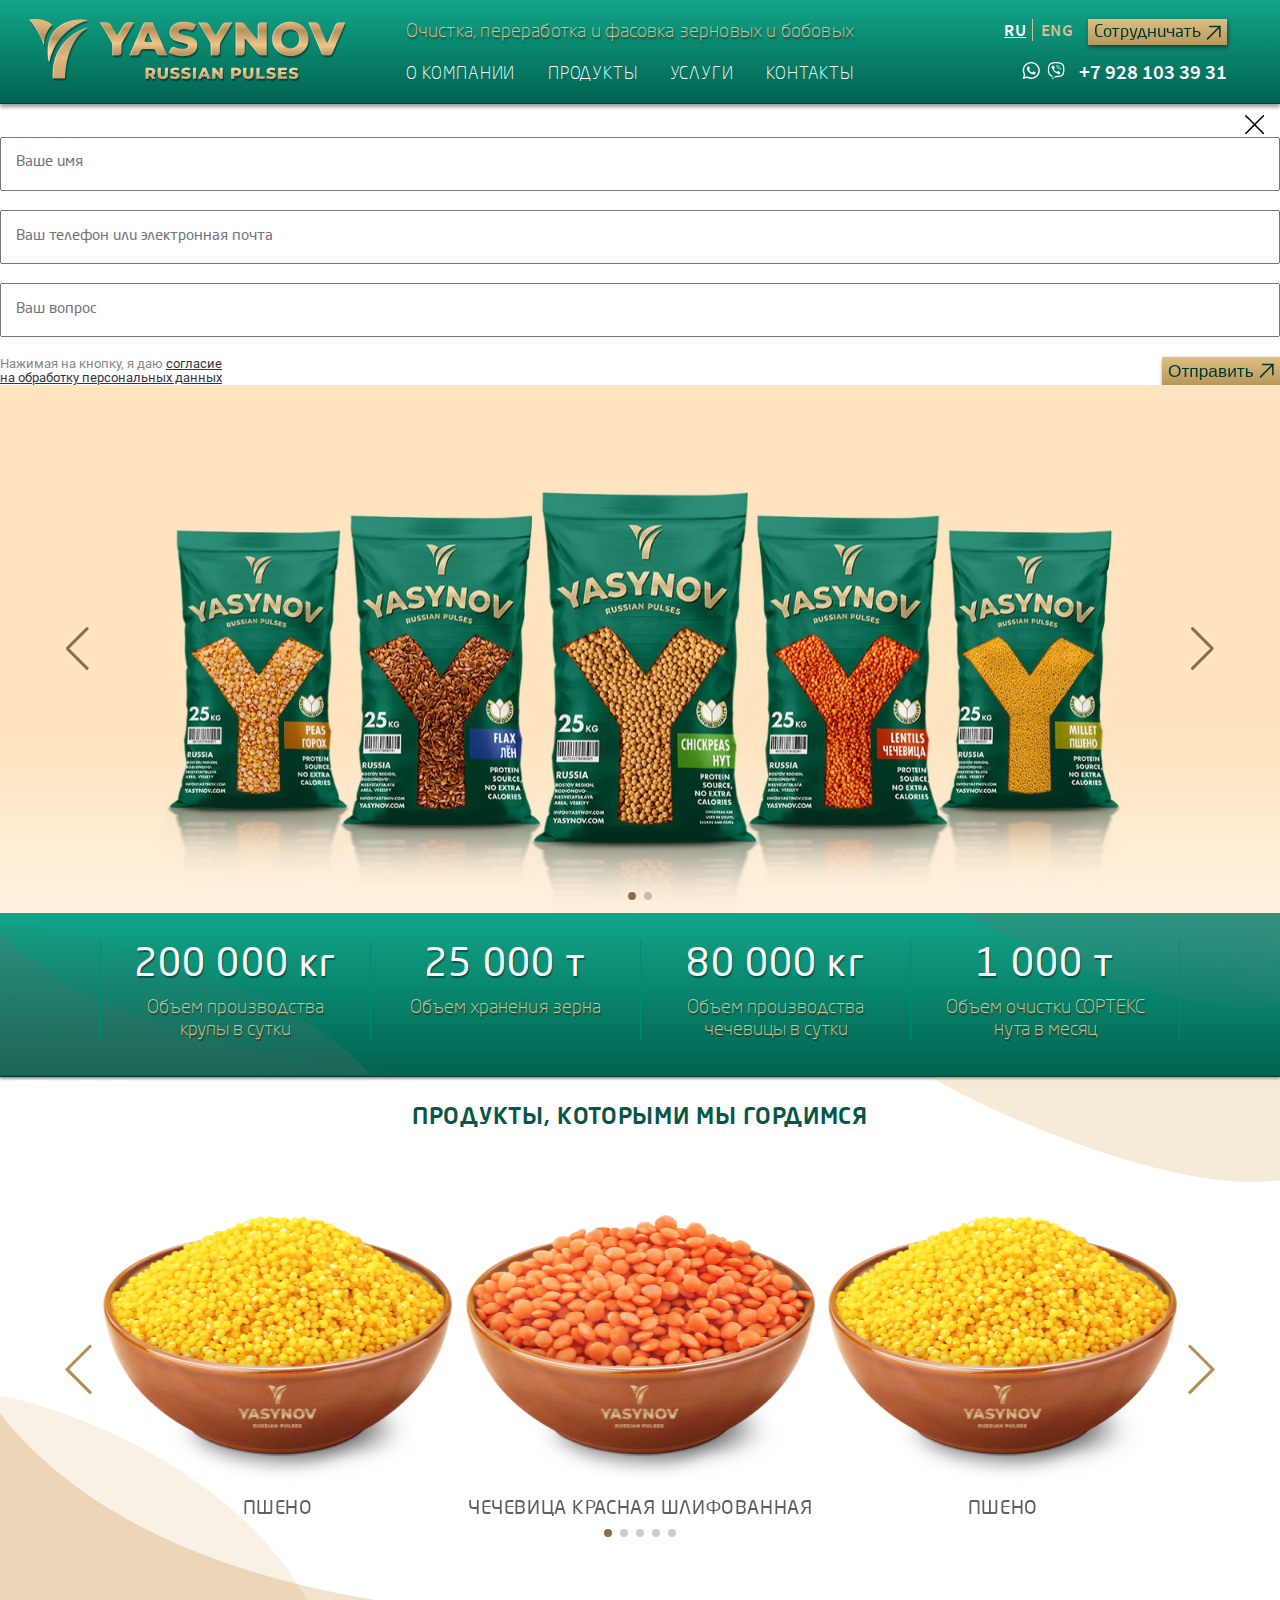
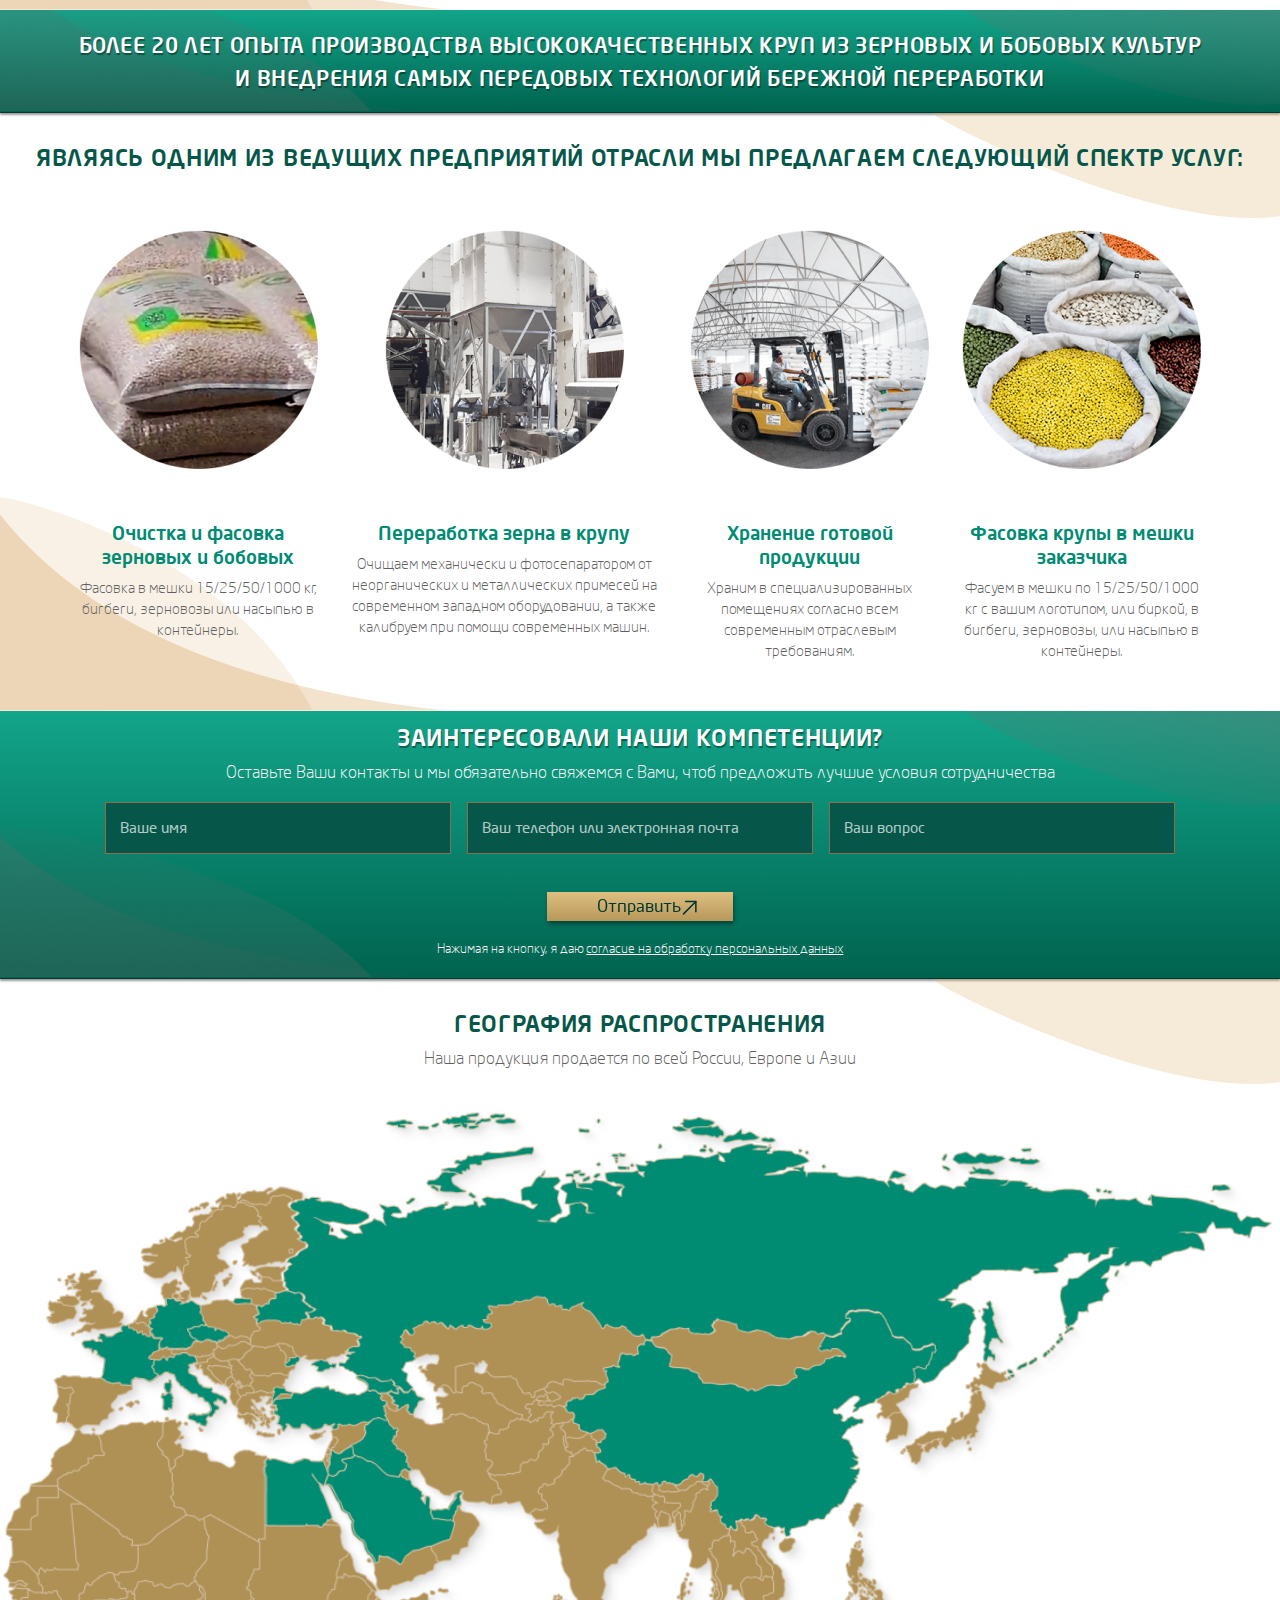
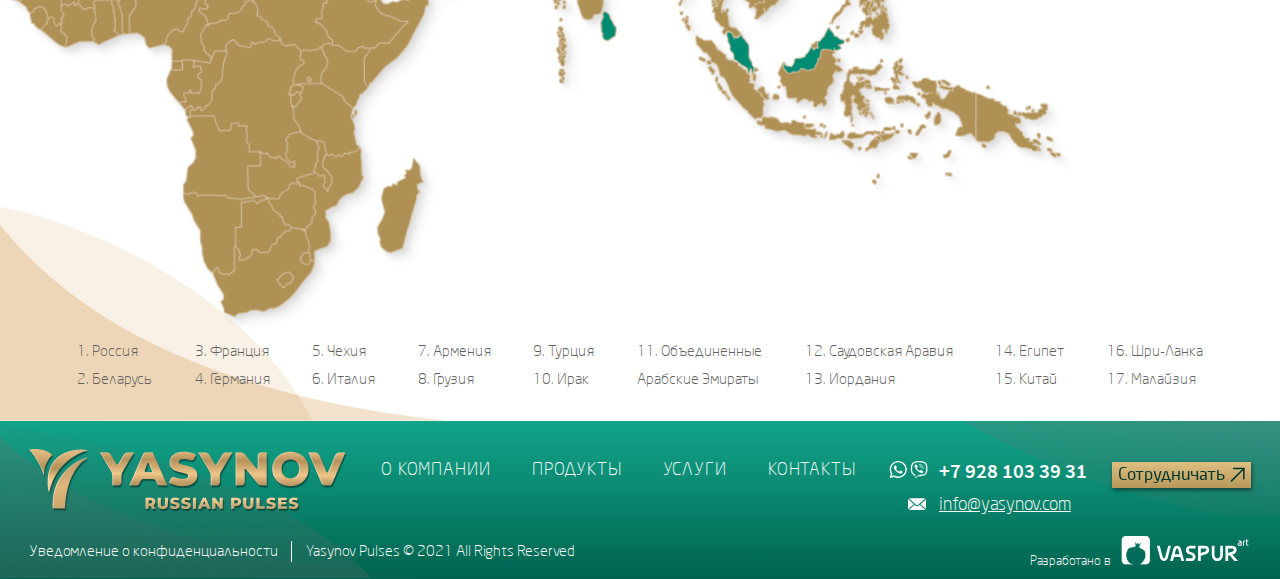
==== commit d6d5eb81: "mmmmmmmmmmmmmmmmmmmmmmmmmmmmmmm" ====
--- a/index.html
+++ b/index.html
@@ -10,6 +10,7 @@
     <meta name="description" content="">
     <title></title>
     
+    
     <link href="https://fonts.googleapis.com/css?family=Montserrat:300,regular,500,600,700,300italic,italic,500italic,600italic,700italic" rel="stylesheet" />
     <link href="https://fonts.googleapis.com/css?family=Inter:500" rel="stylesheet" />
     <link rel="preconnect" href="https://fonts.googleapis.com">
@@ -17,12 +18,14 @@
     <link href="https://fonts.googleapis.com/css2?family=Roboto:ital,wght@0,100;0,300;0,400;0,500;0,700;1,100;1,300;1,400;1,500&display=swap" rel="stylesheet">
     
     
-    
+    <!-- CSS only -->
+    <link href="https://cdn.jsdelivr.net/npm/bootstrap@5.2.0/dist/css/bootstrap.min.css" rel="stylesheet" integrity="sha384-gH2yIJqKdNHPEq0n4Mqa/HGKIhSkIHeL5AyhkYV8i59U5AR6csBvApHHNl/vI1Bx" crossorigin="anonymous">
     <link rel="stylesheet" href="assets/css/style.min.css">
     <link
       rel="stylesheet"
       href="https://unpkg.com/swiper@8/swiper-bundle.min.css"
     />
+    
     <!-- CSS only -->
     
     
@@ -90,6 +93,20 @@
                 <path d="M1.426,8.313c-1.901-1.901-1.901-4.984,0-6.886c1.901-1.902,4.984-1.902,6.886,0l53.127,53.127l53.127-53.127 c1.901-1.902,4.984-1.902,6.887,0c1.901,1.901,1.901,4.985,0,6.886L68.324,61.439l53.128,53.128c1.901,1.901,1.901,4.984,0,6.886 c-1.902,1.902-4.985,1.902-6.887,0L61.438,68.326L8.312,121.453c-1.901,1.902-4.984,1.902-6.886,0 c-1.901-1.901-1.901-4.984,0-6.886l53.127-53.128L1.426,8.313L1.426,8.313z"/>
             </g>
         </symbol>
+    
+        <symbol id="phoneIco" viewBox="0 0 18 32">
+            <g>
+                <path d="M15.3967 0L2.60326 0C1.16485 0 0 1.24409 0 2.78035L0 29.2196C0 30.7559 1.16485 32 2.60326 32L15.3967 32C16.8352 32 18 30.7559 18 29.2196L18 2.78035C18 1.24409 16.8352 0 15.3967 0ZM7.1722 3.14557L10.8278 3.14557C11.0749 3.14557 11.2756 3.35999 11.2756 3.62389C11.2756 3.88778 11.0749 4.1022 10.8278 4.1022L7.1722 4.1022C6.92511 4.1022 6.72435 3.88778 6.72435 3.62389C6.72435 3.35999 6.92511 3.14557 7.1722 3.14557ZM9.0011 30.8313C7.95097 30.8313 7.10161 29.9218 7.10161 28.8026C7.10161 27.681 7.95318 26.7739 9.0011 26.7739C10.049 26.7739 10.9006 27.6834 10.9006 28.8026C10.9006 29.9218 10.049 30.8313 9.0011 30.8313ZM15.7652 24.7428C15.7652 25.2258 15.3989 25.617 14.9467 25.617L3.05552 25.617C2.60326 25.617 2.23704 25.2258 2.23704 24.7428L2.23704 7.24306C2.23704 6.76003 2.60326 6.3689 3.05552 6.3689L14.9467 6.3689C15.3989 6.3689 15.7652 6.76003 15.7652 7.24306L15.7652 24.7428Z"/>
+            </g>
+        </symbol>
+    
+        <symbol id="pointIco" viewBox="0 0 23 34">
+            <g>
+                <path d="M11.2453 0.00178504C17.2031 0.115642 22.0024 5.22122 22.0024 11.5073C22.0024 12.8316 21.7855 14.102 21.3861 15.2826C21.1749 15.9178 20.8896 16.523 20.5757 17.1162L11.9872 33.4157C11.5763 34.1948 10.5091 34.1948 10.0983 33.4157L1.51543 17.1222C1.20156 16.523 0.910524 15.9118 0.693671 15.2646C0.231431 13.8623 0.00887034 12.3343 0.11159 10.7403C0.499644 4.68789 5.46445 -0.106079 11.2453 0.00178504ZM14.7322 11.5074C14.7322 13.6453 13.0817 15.3785 11.0457 15.3785C9.00974 15.3785 7.35923 13.6453 7.35923 11.5074C7.35923 9.36939 9.00974 7.63623 11.0457 7.63623C13.0817 7.63623 14.7322 9.36939 14.7322 11.5074Z"/>
+            </g>
+        </symbol>
+    
+    
     
     </svg>
     <div class="page">
@@ -135,10 +152,10 @@
                 <div class="contactsContainer">
                     <div class="languageContainer">
                         <div>
-                            <a class="active" href="">ru</a>
-                            <a href="">eng</a>
-                        </div>
-                        <button>
+                            <a class="active" href="#">ru</a>
+                            <a href="#">eng</a>
+                        </div>
+                        <button data-bs-toggle="modal" data-bs-target="#exampleModal">
                             <div>Сотрудничать</div>
                             <svg>
                                 <use href="#arrowUpIco"></use>
@@ -179,6 +196,46 @@
            
             
         </div>
+        
+        
+          
+          <!-- Modal -->
+          <div class="modal fade" id="exampleModal" tabindex="-1" aria-labelledby="exampleModalLabel" aria-hidden="true">
+            <div class="modal-dialog">
+              <div class="modal-content">
+                <div class="closeContainer">
+                    <button data-bs-dismiss="modal" aria-label="Close">
+                        <svg>
+                            <use href="#crossIco"></use>
+                        </svg>
+                    </button>
+                </div>
+                  
+                <div class="modal-body">
+                    <form action="#">
+                        <input type="text" placeholder="Ваше имя">
+        
+                        <input type="email" placeholder="Ваш телефон или электронная почта">
+        
+                        <input type="text" placeholder="Ваш вопрос">
+        
+                        <div class="licenceContainer">
+                            <div class="licence">
+                                <p>Нажимая на кнопку, я даю <a href="#">согласие <br> на обработку персональных данных</a></p>
+                            </div>
+                            
+                            <button type="submit">
+                                <div>Отправить</div>
+                                <svg>
+                                    <use href="#arrowUpIco"></use>
+                                </svg>
+                            </button>
+                        </div>
+                    </form>
+                </div>
+              </div>
+            </div>
+          </div>
         
 
         <!-- Main content -->
@@ -544,7 +601,7 @@
                         
                     </div>
                     <div class="btnContainer">
-                        <button>
+                        <button data-bs-toggle="modal" data-bs-target="#exampleModal">
                             <div>Сотрудничать</div>
                             <svg>
                                 <use href="#arrowUpIco"></use>
@@ -579,6 +636,8 @@
 
     <!-- JS -->
     <!-- <script src="assets/js/components/swiper.js"></script> -->
+    <!-- JavaScript Bundle with Popper -->
+<script src="https://cdn.jsdelivr.net/npm/bootstrap@5.2.0/dist/js/bootstrap.bundle.min.js" integrity="sha384-A3rJD856KowSb7dwlZdYEkO39Gagi7vIsF0jrRAoQmDKKtQBHUuLZ9AsSv4jD4Xa" crossorigin="anonymous"></script>
     <script src="assets/js/app.js"></script>
     <!-- <script src="https://unpkg.com/swiper/swiper-bundle.min.js"></script> -->
 </body>
--- a/assets/css/style.min.css
+++ b/assets/css/style.min.css
@@ -1 +1 @@
-@font-face{font-family:NeoSansCyrLight;src:url(../fonts/NeoSansCyr-LIght.woff) format("woff");font-weight:400;font-style:normal}@font-face{font-family:NeoSansCyrMedium;src:url(../fonts/NeoSansCyr-Medium.woff) format("woff");font-weight:600;font-style:normal}@font-face{font-family:NeoSansCyrRegular;src:url(../fonts/NeoSansCyr-Regular.woff) format("woff");font-weight:500;font-style:normal}@font-face{font-family:SourceSansPro;src:url(../fonts/SourceSansPro-SemiBold.woff) format("woff");font-weight:600;font-style:normal}@font-face{font-family:SourceSansPro2;src:url(../fonts/SourceSansPro-SemiBold.woff) format("woff");font-weight:400;font-style:normal}a,abbr,acronym,address,applet,article,aside,audio,b,big,blockquote,body,canvas,caption,center,cite,code,dd,del,details,dfn,div,dl,dt,em,embed,fieldset,figcaption,figure,footer,form,h1,h2,h3,h4,h5,h6,header,hgroup,html,i,iframe,img,ins,kbd,label,legend,li,mark,menu,nav,object,ol,output,p,pre,q,ruby,s,samp,section,small,span,strike,strong,sub,summary,sup,table,tbody,td,tfoot,th,thead,time,tr,tt,u,ul,var,video{margin:0;padding:0;border:0}article,aside,details,figcaption,figure,footer,header,hgroup,menu,nav,section{display:block}body{line-height:1}ol,ul{list-style:none}blockquote,q{quotes:none}blockquote:after,blockquote:before,q:after,q:before{content:"";content:none}input[type=search]::-webkit-search-cancel-button,input[type=search]::-webkit-search-decoration,input[type=search]::-webkit-search-results-button,input[type=search]::-webkit-search-results-decoration{-webkit-appearance:none;-moz-appearance:none}input[type=search]{-webkit-appearance:none;-moz-appearance:none}audio,canvas,video{display:inline-block;*display:inline;*zoom:1;max-width:100%}audio:not([controls]){display:none;height:0}[hidden]{display:none}html{font-size:100%;-webkit-text-size-adjust:100%;-ms-text-size-adjust:100%}a:focus{outline:thin dotted}a:active,a:hover{outline:0}img{border:0;-ms-interpolation-mode:bicubic}figure,form{margin:0}fieldset{border:1px solid silver;margin:0 2px;padding:.35em .625em .75em}legend{border:0;padding:0;white-space:normal;*margin-left:-7px}button,input,select,textarea{font-size:100%;margin:0;vertical-align:baseline;*vertical-align:middle}button,input{line-height:normal}button,select{text-transform:none}button,html input[type=button],input[type=reset],input[type=submit]{-webkit-appearance:button;cursor:pointer;*overflow:visible}button[disabled],html input[disabled]{cursor:default}input[type=checkbox],input[type=radio]{box-sizing:border-box;padding:0;*height:13px;*width:13px}input[type=search]{-webkit-appearance:textfield;box-sizing:content-box}input[type=search]::-webkit-search-cancel-button,input[type=search]::-webkit-search-decoration{-webkit-appearance:none}button::-moz-focus-inner,input::-moz-focus-inner{border:0;padding:0}textarea{overflow:auto;vertical-align:top}table{border-collapse:collapse;border-spacing:0}button,html,input,select,textarea{color:#222}::selection{background:#b3d4fc;text-shadow:none}img{vertical-align:middle}fieldset{border:0;margin:0;padding:0}textarea{resize:vertical}.chromeframe{margin:.2em 0;background:#ccc;color:#000;padding:.2em 0}html{box-sizing:border-box;font-size:.5208333333vw}@media (max-width:1600px){html{font-size:.625vw}}@media (max-width:1330px){html{font-size:.7518796992vw}}@media (max-width:1024px){html{font-size:.9765625vw}}@media (max-width:850px){html{font-size:1.1764705882vw}}@media (max-width:650px){html{font-size:1.5384615385vw}}@media (max-width:500px){html{font-size:2.6666666667vw}}*,:after,:before{box-sizing:inherit;-webkit-tap-highlight-color:rgba(0,0,0,0)}img{image-rendering:crisp-edges;image-rendering:-webkit-optimize-contrast}svg{transition:all .1s linear}.header{display:-ms-flexbox;display:flex;font-family:NeoSansCyrLight;background:linear-gradient(180deg,#12a58a,#00634f);border-bottom:.1rem solid #043930;box-shadow:0 .3rem .4rem rgba(0,0,0,.4);padding:2rem 10rem;-ms-flex-pack:justify;justify-content:space-between}@media (max-width:1600px){.header{-ms-flex-pack:unset;justify-content:unset}}@media (max-width:1330px){.header{padding-left:3rem;padding-right:3rem}}@media (max-width:500px){.header{padding:1rem;-ms-flex-direction:column;flex-direction:column;gap:1rem}}@media (max-width:1240px){.header{-ms-flex-pack:distribute;justify-content:space-around}}@media (max-width:1600px){.header .logoContainer{margin-right:10rem}}@media (max-width:1330px){.header .logoContainer{margin-right:6rem}}@media (max-width:650px){.header .logoContainer{width:35%}}@media (max-width:500px){.header .logoContainer{width:70%;margin-left:auto;margin-right:auto}}.header .logoContainer img{width:100%}.header .menuContainer{display:-ms-flexbox;display:flex;-ms-flex-direction:column;flex-direction:column;gap:2.1rem}@media (max-width:1600px){.header .menuContainer{margin-right:22.2rem}}@media (max-width:1440px){.header .menuContainer{margin-right:10rem}}@media (max-width:1330px){.header .menuContainer{margin-right:15rem}}@media (max-width:1240px){.header .menuContainer{margin-right:0}}@media (max-width:1024px){.header .menuContainer{display:none}}.header .menuContainer .title{font-style:normal;font-weight:400;font-size:2rem;line-height:2.4rem;letter-spacing:.01em;color:#d9be8c;text-shadow:1px 2px 2px rgba(0,0,0,.5)}.header .menuContainer .menuItems{display:-ms-flexbox;display:flex;-ms-flex-pack:justify;justify-content:space-between}.header .menuContainer .menuItems a{font-style:normal;font-weight:400;font-size:1.8rem;line-height:2.2rem;text-align:center;letter-spacing:.05em;text-transform:uppercase;color:#fff;text-decoration:none;font-family:NeoSansCyrLight}.header .menuContainer .menuItems a:hover{text-decoration:underline}.header .contactsContainer{display:-ms-flexbox;display:flex;-ms-flex-direction:column;flex-direction:column;-ms-flex-pack:justify;justify-content:space-between}@media (max-width:500px){.header .contactsContainer{gap:1rem}}.header .contactsContainer .languageContainer{display:-ms-flexbox;display:flex;gap:1.5rem}@media (max-width:500px){.header .contactsContainer .languageContainer{-ms-flex-pack:justify;justify-content:space-between}}.header .contactsContainer .languageContainer button{background:linear-gradient(180deg,#debf82,#b7975a);font-size:1.8rem;line-height:2.5rem;text-align:center;color:#00372e;display:-ms-flexbox;display:flex;-ms-flex-align:center;align-items:center;gap:.5rem;border:none;filter:drop-shadow(1px 2px 2px rgba(0,0,0,.5))}@media (max-width:650px){.header .contactsContainer .languageContainer button{font-size:1.5rem}}.header .contactsContainer .languageContainer button svg{fill:transparent;width:1.6rem;height:1.6rem}.header .contactsContainer .languageContainer button:hover{background:linear-gradient(180deg,#debf82,#d6b26f)}.header .contactsContainer .languageContainer div a{font-family:SourceSansPro;font-style:normal;font-weight:600;font-size:1.8rem;line-height:2.3rem;letter-spacing:.03em;text-transform:uppercase;color:#d9be8c;text-decoration:none;padding-left:.6rem}@media (max-width:650px){.header .contactsContainer .languageContainer div a{font-size:1.6rem}}.header .contactsContainer .languageContainer div a:first-child{border-right:.1rem solid #d9be8c;padding-right:.6rem}.header .contactsContainer .languageContainer div .active{text-decoration:underline;color:#fff}.header .contactsContainer .languageContainer div a:hover{text-decoration:underline}.header .contactsContainer .phoneContainer{display:-ms-flexbox;display:flex;-ms-flex-align:center;align-items:center;gap:1.4rem;-ms-flex-pack:end;justify-content:flex-end}@media (max-width:500px){.header .contactsContainer .phoneContainer{-ms-flex-pack:start;justify-content:flex-start}}.header .contactsContainer .phoneContainer .imgContainer{display:-ms-flexbox;display:flex;-ms-flex-align:center;align-items:center;gap:.7rem}.header .contactsContainer .phoneContainer .imgContainer a{cursor:pointer}.header .contactsContainer .phoneContainer .imgContainer a svg{width:1.9rem;height:1.9rem;fill:#fff}.header .contactsContainer .phoneContainer .phone{font-size:2.2rem;line-height:2.5rem;color:#fff;font-family:SourceSansPro;text-decoration:none}@media (max-width:650px){.header .contactsContainer .phoneContainer .phone{font-size:1.8rem}}.header .contactsContainer .phoneContainer .phone:hover{text-decoration:underline}.menu{background:#fff;transform:translateX(100%);transition:all .3s;position:fixed;right:0;z-index:111;width:30%;height:100%;display:-ms-flexbox;display:flex;-ms-flex-direction:column;flex-direction:column;-ms-flex-align:center;align-items:center;padding-top:2rem;padding-left:1rem}@media (max-width:850px){.menu{width:40%}}@media (max-width:650px){.menu{width:100%}}.menu .crossContainer{display:-ms-flexbox;display:flex;-ms-flex-pack:end;justify-content:flex-end;width:100%;margin-bottom:1rem;padding-right:2rem}.menu .crossContainer svg{height:3rem;width:3rem;cursor:pointer;fill:#065749}.menu p{font-size:3rem;line-height:2.4rem;letter-spacing:.01em;color:#d9be8c;font-family:SourceSansPro;text-align:center;margin-bottom:2rem}@media (max-width:850px){.menu p{font-size:2rem}}@media (max-width:500px){.menu p{line-height:100%}}.menu a{font-size:1.8rem;line-height:2.2rem;text-align:center;letter-spacing:.05em;text-transform:uppercase;text-decoration:none;color:#065749;margin-bottom:1rem}@media (max-width:850px){.menu a{font-size:1.6rem}}.menu a:hover{text-decoration:underline}.overlay{display:none;position:absolute;width:100%;height:100%;background-color:rgba(0,0,0,.5);z-index:110}.overlayActive{display:block}.activeMenu{transform:translateX(0)}.menuBtn{cursor:pointer;display:none}@media (max-width:1024px){.menuBtn{display:-ms-flexbox;display:flex;-ms-flex-align:center;align-items:center}}@media (max-width:500px){.menuBtn{-ms-flex-pack:end;justify-content:flex-end}}.menuBtn svg{width:3rem;height:3rem;fill:#fff}@font-face{font-family:swiper-icons;src:url("data:application/font-woff;charset=utf-8;base64, [base64]//wADZ2x5ZgAAAywAAADMAAAD2MHtryVoZWFkAAABbAAAADAAAAA2E2+eoWhoZWEAAAGcAAAAHwAAACQC9gDzaG10eAAAAigAAAAZAAAArgJkABFsb2NhAAAC0AAAAFoAAABaFQAUGG1heHAAAAG8AAAAHwAAACAAcABAbmFtZQAAA/gAAAE5AAACXvFdBwlwb3N0AAAFNAAAAGIAAACE5s74hXjaY2BkYGAAYpf5Hu/j+W2+MnAzMYDAzaX6QjD6/4//Bxj5GA8AuRwMYGkAPywL13jaY2BkYGA88P8Agx4j+/8fQDYfA1AEBWgDAIB2BOoAeNpjYGRgYNBh4GdgYgABEMnIABJzYNADCQAACWgAsQB42mNgYfzCOIGBlYGB0YcxjYGBwR1Kf2WQZGhhYGBiYGVmgAFGBiQQkOaawtDAoMBQxXjg/wEGPcYDDA4wNUA2CCgwsAAAO4EL6gAAeNpj2M0gyAACqxgGNWBkZ2D4/wMA+xkDdgAAAHjaY2BgYGaAYBkGRgYQiAHyGMF8FgYHIM3DwMHABGQrMOgyWDLEM1T9/w8UBfEMgLzE////P/5//f/V/xv+r4eaAAeMbAxwIUYmIMHEgKYAYjUcsDAwsLKxc3BycfPw8jEQA/[base64]/uznmfPFBNODM2K7MTQ45YEAZqGP81AmGGcF3iPqOop0r1SPTaTbVkfUe4HXj97wYE+yNwWYxwWu4v1ugWHgo3S1XdZEVqWM7ET0cfnLGxWfkgR42o2PvWrDMBSFj/IHLaF0zKjRgdiVMwScNRAoWUoH78Y2icB/yIY09An6AH2Bdu/UB+yxopYshQiEvnvu0dURgDt8QeC8PDw7Fpji3fEA4z/PEJ6YOB5hKh4dj3EvXhxPqH/SKUY3rJ7srZ4FZnh1PMAtPhwP6fl2PMJMPDgeQ4rY8YT6Gzao0eAEA409DuggmTnFnOcSCiEiLMgxCiTI6Cq5DZUd3Qmp10vO0LaLTd2cjN4fOumlc7lUYbSQcZFkutRG7g6JKZKy0RmdLY680CDnEJ+UMkpFFe1RN7nxdVpXrC4aTtnaurOnYercZg2YVmLN/d/gczfEimrE/fs/bOuq29Zmn8tloORaXgZgGa78yO9/cnXm2BpaGvq25Dv9S4E9+5SIc9PqupJKhYFSSl47+Qcr1mYNAAAAeNptw0cKwkAAAMDZJA8Q7OUJvkLsPfZ6zFVERPy8qHh2YER+3i/BP83vIBLLySsoKimrqKqpa2hp6+jq6RsYGhmbmJqZSy0sraxtbO3sHRydnEMU4uR6yx7JJXveP7WrDycAAAAAAAH//wACeNpjYGRgYOABYhkgZgJCZgZNBkYGLQZtIJsFLMYAAAw3ALgAeNolizEKgDAQBCchRbC2sFER0YD6qVQiBCv/H9ezGI6Z5XBAw8CBK/m5iQQVauVbXLnOrMZv2oLdKFa8Pjuru2hJzGabmOSLzNMzvutpB3N42mNgZGBg4GKQYzBhYMxJLMlj4GBgAYow/P/PAJJhLM6sSoWKfWCAAwDAjgbRAAB42mNgYGBkAIIbCZo5IPrmUn0hGA0AO8EFTQAA");font-weight:400;font-style:normal}:root{--swiper-theme-color:#007aff}.swiper{margin-left:auto;margin-right:auto;position:relative;overflow:hidden;list-style:none;padding:0;z-index:1}.swiper-vertical>.swiper-wrapper{-ms-flex-direction:column;flex-direction:column}.swiper-wrapper{position:relative;width:100%;height:100%;z-index:1;display:-ms-flexbox;display:flex;transition-property:transform;box-sizing:content-box}.swiper-android .swiper-slide,.swiper-wrapper{transform:translateZ(0)}.swiper-pointer-events{-ms-touch-action:pan-y;touch-action:pan-y}.swiper-pointer-events.swiper-vertical{-ms-touch-action:pan-x;touch-action:pan-x}.swiper-slide{-ms-flex-negative:0;flex-shrink:0;width:100%;height:100%;position:relative;transition-property:transform}.swiper-slide-invisible-blank{visibility:hidden}.swiper-autoheight,.swiper-autoheight .swiper-slide{height:auto}.swiper-autoheight .swiper-wrapper{-ms-flex-align:start;align-items:flex-start;transition-property:transform,height}.swiper-backface-hidden .swiper-slide{transform:translateZ(0);-webkit-backface-visibility:hidden;backface-visibility:hidden}.swiper-3d,.swiper-3d.swiper-css-mode .swiper-wrapper{perspective:1200px}.swiper-3d .swiper-cube-shadow,.swiper-3d .swiper-slide,.swiper-3d .swiper-slide-shadow,.swiper-3d .swiper-slide-shadow-bottom,.swiper-3d .swiper-slide-shadow-left,.swiper-3d .swiper-slide-shadow-right,.swiper-3d .swiper-slide-shadow-top,.swiper-3d .swiper-wrapper{transform-style:preserve-3d}.swiper-3d .swiper-slide-shadow,.swiper-3d .swiper-slide-shadow-bottom,.swiper-3d .swiper-slide-shadow-left,.swiper-3d .swiper-slide-shadow-right,.swiper-3d .swiper-slide-shadow-top{position:absolute;left:0;top:0;width:100%;height:100%;pointer-events:none;z-index:10}.swiper-3d .swiper-slide-shadow{background:rgba(0,0,0,.15)}.swiper-3d .swiper-slide-shadow-left{background-image:linear-gradient(270deg,rgba(0,0,0,.5),transparent)}.swiper-3d .swiper-slide-shadow-right{background-image:linear-gradient(90deg,rgba(0,0,0,.5),transparent)}.swiper-3d .swiper-slide-shadow-top{background-image:linear-gradient(0deg,rgba(0,0,0,.5),transparent)}.swiper-3d .swiper-slide-shadow-bottom{background-image:linear-gradient(180deg,rgba(0,0,0,.5),transparent)}.swiper-css-mode>.swiper-wrapper{overflow:auto;scrollbar-width:none;-ms-overflow-style:none}.swiper-css-mode>.swiper-wrapper::-webkit-scrollbar{display:none}.swiper-css-mode>.swiper-wrapper>.swiper-slide{scroll-snap-align:start start}.swiper-horizontal.swiper-css-mode>.swiper-wrapper{-ms-scroll-snap-type:x mandatory;scroll-snap-type:x mandatory}.swiper-vertical.swiper-css-mode>.swiper-wrapper{-ms-scroll-snap-type:y mandatory;scroll-snap-type:y mandatory}.swiper-centered>.swiper-wrapper:before{content:"";-ms-flex-negative:0;flex-shrink:0;-ms-flex-order:9999;order:9999}.swiper-centered.swiper-horizontal>.swiper-wrapper>.swiper-slide:first-child{-webkit-margin-start:var(--swiper-centered-offset-before);margin-inline-start:var(--swiper-centered-offset-before)}.swiper-centered.swiper-horizontal>.swiper-wrapper:before{height:100%;min-height:1px;width:var(--swiper-centered-offset-after)}.swiper-centered.swiper-vertical>.swiper-wrapper>.swiper-slide:first-child{-webkit-margin-before:var(--swiper-centered-offset-before);margin-block-start:var(--swiper-centered-offset-before)}.swiper-centered.swiper-vertical>.swiper-wrapper:before{width:100%;min-width:1px;height:var(--swiper-centered-offset-after)}.swiper-centered>.swiper-wrapper>.swiper-slide{scroll-snap-align:center center}.swiper-virtual .swiper-slide{-webkit-backface-visibility:hidden;transform:translateZ(0)}.swiper-virtual.swiper-css-mode .swiper-wrapper:after{content:"";position:absolute;left:0;top:0;pointer-events:none}.swiper-virtual.swiper-css-mode.swiper-horizontal .swiper-wrapper:after{height:1px;width:var(--swiper-virtual-size)}.swiper-virtual.swiper-css-mode.swiper-vertical .swiper-wrapper:after{width:1px;height:var(--swiper-virtual-size)}:root{--swiper-navigation-size:44px}.swiper-button-next,.swiper-button-prev{position:absolute;top:50%;width:calc(var(--swiper-navigation-size) / 44 * 27);height:var(--swiper-navigation-size);margin-top:calc(0px - var(--swiper-navigation-size) / 2);z-index:10;cursor:pointer;display:-ms-flexbox;display:flex;-ms-flex-align:center;align-items:center;-ms-flex-pack:center;justify-content:center;color:var(--swiper-navigation-color,var(--swiper-theme-color))}.swiper-button-next.swiper-button-disabled,.swiper-button-prev.swiper-button-disabled{opacity:.35;cursor:auto;pointer-events:none}.swiper-button-next.swiper-button-hidden,.swiper-button-prev.swiper-button-hidden{opacity:0;cursor:auto;pointer-events:none}.swiper-navigation-disabled .swiper-button-next,.swiper-navigation-disabled .swiper-button-prev{display:none!important}.swiper-button-next:after,.swiper-button-prev:after{font-family:swiper-icons;font-size:var(--swiper-navigation-size);text-transform:none!important;letter-spacing:0;font-variant:normal;line-height:1}.swiper-button-prev,.swiper-rtl .swiper-button-next{left:10px;right:auto}.swiper-button-prev:after,.swiper-rtl .swiper-button-next:after{content:"prev"}.swiper-button-next,.swiper-rtl .swiper-button-prev{right:10px;left:auto}.swiper-button-next:after,.swiper-rtl .swiper-button-prev:after{content:"next"}.swiper-button-lock{display:none}.swiper-pagination{position:absolute;text-align:center;transition:opacity .3s;transform:translateZ(0);z-index:10}.swiper-pagination.swiper-pagination-hidden{opacity:0}.swiper-pagination-disabled>.swiper-pagination,.swiper-pagination.swiper-pagination-disabled{display:none!important}.swiper-horizontal>.swiper-pagination-bullets,.swiper-pagination-bullets.swiper-pagination-horizontal,.swiper-pagination-custom,.swiper-pagination-fraction{bottom:10px;left:0;width:100%}.swiper-pagination-bullets-dynamic{overflow:hidden;font-size:0}.swiper-pagination-bullets-dynamic .swiper-pagination-bullet{transform:scale(.33);position:relative}.swiper-pagination-bullets-dynamic .swiper-pagination-bullet-active,.swiper-pagination-bullets-dynamic .swiper-pagination-bullet-active-main{transform:scale(1)}.swiper-pagination-bullets-dynamic .swiper-pagination-bullet-active-prev{transform:scale(.66)}.swiper-pagination-bullets-dynamic .swiper-pagination-bullet-active-prev-prev{transform:scale(.33)}.swiper-pagination-bullets-dynamic .swiper-pagination-bullet-active-next{transform:scale(.66)}.swiper-pagination-bullets-dynamic .swiper-pagination-bullet-active-next-next{transform:scale(.33)}.swiper-pagination-bullet{width:var(--swiper-pagination-bullet-width,var(--swiper-pagination-bullet-size,8px));height:var(--swiper-pagination-bullet-height,var(--swiper-pagination-bullet-size,8px));display:inline-block;border-radius:50%;background:var(--swiper-pagination-bullet-inactive-color,#000);opacity:var(--swiper-pagination-bullet-inactive-opacity,.2)}button.swiper-pagination-bullet{border:none;margin:0;padding:0;box-shadow:none;-webkit-appearance:none;appearance:none}.swiper-pagination-clickable .swiper-pagination-bullet{cursor:pointer}.swiper-pagination-bullet:only-child{display:none!important}.swiper-pagination-bullet-active{opacity:var(--swiper-pagination-bullet-opacity,1);background:var(--swiper-pagination-color,var(--swiper-theme-color))}.swiper-pagination-vertical.swiper-pagination-bullets,.swiper-vertical>.swiper-pagination-bullets{right:10px;top:50%;transform:translate3d(0,-50%,0)}.swiper-pagination-vertical.swiper-pagination-bullets .swiper-pagination-bullet,.swiper-vertical>.swiper-pagination-bullets .swiper-pagination-bullet{margin:var(--swiper-pagination-bullet-vertical-gap,6px) 0;display:block}.swiper-pagination-vertical.swiper-pagination-bullets.swiper-pagination-bullets-dynamic,.swiper-vertical>.swiper-pagination-bullets.swiper-pagination-bullets-dynamic{top:50%;transform:translateY(-50%);width:8px}.swiper-pagination-vertical.swiper-pagination-bullets.swiper-pagination-bullets-dynamic .swiper-pagination-bullet,.swiper-vertical>.swiper-pagination-bullets.swiper-pagination-bullets-dynamic .swiper-pagination-bullet{display:inline-block;transition:transform .2s,top .2s}.swiper-horizontal>.swiper-pagination-bullets .swiper-pagination-bullet,.swiper-pagination-horizontal.swiper-pagination-bullets .swiper-pagination-bullet{margin:0 var(--swiper-pagination-bullet-horizontal-gap,4px)}.swiper-horizontal>.swiper-pagination-bullets.swiper-pagination-bullets-dynamic,.swiper-pagination-horizontal.swiper-pagination-bullets.swiper-pagination-bullets-dynamic{left:50%;transform:translateX(-50%);white-space:nowrap}.swiper-horizontal>.swiper-pagination-bullets.swiper-pagination-bullets-dynamic .swiper-pagination-bullet,.swiper-pagination-horizontal.swiper-pagination-bullets.swiper-pagination-bullets-dynamic .swiper-pagination-bullet{transition:transform .2s,left .2s}.swiper-horizontal.swiper-rtl>.swiper-pagination-bullets-dynamic .swiper-pagination-bullet{transition:transform .2s,right .2s}.swiper-pagination-progressbar{background:rgba(0,0,0,.25);position:absolute}.swiper-pagination-progressbar .swiper-pagination-progressbar-fill{background:var(--swiper-pagination-color,var(--swiper-theme-color));position:absolute;left:0;top:0;width:100%;height:100%;transform:scale(0);transform-origin:left top}.swiper-rtl .swiper-pagination-progressbar .swiper-pagination-progressbar-fill{transform-origin:right top}.swiper-horizontal>.swiper-pagination-progressbar,.swiper-pagination-progressbar.swiper-pagination-horizontal,.swiper-pagination-progressbar.swiper-pagination-vertical.swiper-pagination-progressbar-opposite,.swiper-vertical>.swiper-pagination-progressbar.swiper-pagination-progressbar-opposite{width:100%;height:4px;left:0;top:0}.swiper-horizontal>.swiper-pagination-progressbar.swiper-pagination-progressbar-opposite,.swiper-pagination-progressbar.swiper-pagination-horizontal.swiper-pagination-progressbar-opposite,.swiper-pagination-progressbar.swiper-pagination-vertical,.swiper-vertical>.swiper-pagination-progressbar{width:4px;height:100%;left:0;top:0}.swiper-pagination-lock{display:none}.swiper-scrollbar{border-radius:10px;position:relative;-ms-touch-action:none;background:rgba(0,0,0,.1)}.swiper-scrollbar-disabled>.swiper-scrollbar,.swiper-scrollbar.swiper-scrollbar-disabled{display:none!important}.swiper-horizontal>.swiper-scrollbar,.swiper-scrollbar.swiper-scrollbar-horizontal{position:absolute;left:1%;bottom:3px;z-index:50;height:5px;width:98%}.swiper-scrollbar.swiper-scrollbar-vertical,.swiper-vertical>.swiper-scrollbar{position:absolute;right:3px;top:1%;z-index:50;width:5px;height:98%}.swiper-scrollbar-drag{height:100%;width:100%;position:relative;background:rgba(0,0,0,.5);border-radius:10px;left:0;top:0}.swiper-scrollbar-cursor-drag{cursor:move}.swiper-scrollbar-lock{display:none}.swiper-zoom-container{width:100%;height:100%;display:-ms-flexbox;display:flex;-ms-flex-pack:center;justify-content:center;-ms-flex-align:center;align-items:center;text-align:center}.swiper-zoom-container>canvas,.swiper-zoom-container>img,.swiper-zoom-container>svg{max-width:100%;max-height:100%;-o-object-fit:contain;object-fit:contain}.swiper-slide-zoomed{cursor:move}.swiper-lazy-preloader{width:42px;height:42px;position:absolute;left:50%;top:50%;margin-left:-21px;margin-top:-21px;z-index:10;transform-origin:50%;box-sizing:border-box;border:4px solid var(--swiper-preloader-color,var(--swiper-theme-color));border-radius:50%;border-top-color:transparent}.swiper-watch-progress .swiper-slide-visible .swiper-lazy-preloader,.swiper:not(.swiper-watch-progress) .swiper-lazy-preloader{animation:a 1s infinite linear}.swiper-lazy-preloader-white{--swiper-preloader-color:#fff}.swiper-lazy-preloader-black{--swiper-preloader-color:#000}@keyframes a{0%{transform:rotate(0deg)}to{transform:rotate(1turn)}}.swiper .swiper-notification{position:absolute;left:0;top:0;pointer-events:none;opacity:0;z-index:-1000}.swiper-free-mode>.swiper-wrapper{transition-timing-function:ease-out;margin:0 auto}.swiper-grid>.swiper-wrapper{-ms-flex-wrap:wrap;flex-wrap:wrap}.swiper-grid-column>.swiper-wrapper{-ms-flex-wrap:wrap;flex-wrap:wrap;-ms-flex-direction:column;flex-direction:column}.swiper-fade.swiper-free-mode .swiper-slide{transition-timing-function:ease-out}.swiper-fade .swiper-slide{pointer-events:none;transition-property:opacity}.swiper-fade .swiper-slide .swiper-slide{pointer-events:none}.swiper-fade .swiper-slide-active,.swiper-fade .swiper-slide-active .swiper-slide-active{pointer-events:auto}.swiper-cube{overflow:visible}.swiper-cube .swiper-slide{pointer-events:none;-webkit-backface-visibility:hidden;backface-visibility:hidden;z-index:1;visibility:hidden;transform-origin:0 0;width:100%;height:100%}.swiper-cube .swiper-slide .swiper-slide{pointer-events:none}.swiper-cube.swiper-rtl .swiper-slide{transform-origin:100% 0}.swiper-cube .swiper-slide-active,.swiper-cube .swiper-slide-active .swiper-slide-active{pointer-events:auto}.swiper-cube .swiper-slide-active,.swiper-cube .swiper-slide-next,.swiper-cube .swiper-slide-next+.swiper-slide,.swiper-cube .swiper-slide-prev{pointer-events:auto;visibility:visible}.swiper-cube .swiper-slide-shadow-bottom,.swiper-cube .swiper-slide-shadow-left,.swiper-cube .swiper-slide-shadow-right,.swiper-cube .swiper-slide-shadow-top{z-index:0;-webkit-backface-visibility:hidden;backface-visibility:hidden}.swiper-cube .swiper-cube-shadow{position:absolute;left:0;bottom:0;width:100%;height:100%;opacity:.6;z-index:0}.swiper-cube .swiper-cube-shadow:before{content:"";background:#000;position:absolute;left:0;top:0;bottom:0;right:0;filter:blur(50px)}.swiper-flip{overflow:visible}.swiper-flip .swiper-slide{pointer-events:none;-webkit-backface-visibility:hidden;backface-visibility:hidden;z-index:1}.swiper-flip .swiper-slide .swiper-slide{pointer-events:none}.swiper-flip .swiper-slide-active,.swiper-flip .swiper-slide-active .swiper-slide-active{pointer-events:auto}.swiper-flip .swiper-slide-shadow-bottom,.swiper-flip .swiper-slide-shadow-left,.swiper-flip .swiper-slide-shadow-right,.swiper-flip .swiper-slide-shadow-top{z-index:0;-webkit-backface-visibility:hidden;backface-visibility:hidden}.swiper-creative .swiper-slide{-webkit-backface-visibility:hidden;backface-visibility:hidden;overflow:hidden;transition-property:transform,opacity,height}.swiper-cards{overflow:visible}.swiper-cards .swiper-slide{transform-origin:center bottom;-webkit-backface-visibility:hidden;backface-visibility:hidden;overflow:hidden}.main{font-family:NeoSansCyrLight}@media (max-width:500px){.main .firstSliderBlock .mySwiper .swiper-button-next,.main .firstSliderBlock .mySwiper .swiper-button-prev{display:none}}.main .firstSliderBlock .mySwiper .swiper-button-next:after,.main .firstSliderBlock .mySwiper .swiper-button-prev:after,.main .firstSliderBlock .mySwiper .swiper-rtl .swiper-button-next:after,.main .firstSliderBlock .mySwiper .swiper-rtl .swiper-button-prev:after{color:#8b6f4b}.main .firstSliderBlock .mySwiper .swiper-button-next{right:5%}.main .firstSliderBlock .mySwiper .swiper-button-prev{left:5%}.main .firstSliderBlock .mySwiper .swiper-pagination-bullet-active{background:#8b6f4b}.main .firstSliderBlock .mySwiper .swiper-slide .imgContainer img{width:100%}@media (max-width:500px){.main .firstSliderBlock .mySwiper .swiper-horizontal>.swiper-pagination-bullets,.main .firstSliderBlock .mySwiper .swiper-pagination-bullets.swiper-pagination-horizontal,.main .firstSliderBlock .mySwiper .swiper-pagination-custom,.main .firstSliderBlock .mySwiper .swiper-pagination-fraction{bottom:.3rem}}.main .statBlock{display:-ms-flexbox;display:flex;padding:2.9rem 18rem 3.9rem;-ms-flex-pack:center;justify-content:center;width:100%;border-bottom:.2rem solid #043930;box-shadow:0 .2rem .2rem rgba(0,0,0,.4);background:url(../images/main/backgroundElement1.png) 0 100% no-repeat,url(../images/main/backgroundElement2.png) 100% 0 no-repeat,linear-gradient(180deg,#12a58a,#00634f)}@media (max-width:1330px){.main .statBlock{padding-left:8rem;padding-right:8rem}}@media (max-width:850px){.main .statBlock{padding-left:3rem;padding-right:3rem;gap:1rem}}@media (max-width:500px){.main .statBlock{padding:1rem;gap:.8rem}}@media (max-width:650px){.main .statBlock{-ms-flex-direction:column;flex-direction:column}}.main .statBlock div{display:-ms-flexbox;display:flex;-ms-flex-direction:column;flex-direction:column;gap:1rem;-ms-flex-align:center;align-items:center;width:24%;padding-left:3rem;padding-right:3rem;border-left:.1rem solid #008b73}@media (max-width:500px){.main .statBlock div{gap:.5rem}}@media (max-width:850px){.main .statBlock div{font-size:1rem;gap:.5rem}}@media (max-width:650px){.main .statBlock div{width:100%}}.main .statBlock div .title{font-family:NeoSansCyrRegular;font-size:4rem;line-height:4.8rem;text-align:center;letter-spacing:.03em;color:#fff;text-shadow:.1rem .2rem .1rem rgba(0,0,0,.4)}@media (max-width:1024px){.main .statBlock div .title{font-size:2.6rem}}@media (max-width:850px){.main .statBlock div .title{font-size:2.4rem;line-height:100%}}@media (max-width:500px){.main .statBlock div .title{line-height:100%}}.main .statBlock div .subtitle{font-size:2rem;line-height:2.2rem;color:#d9be8c;text-shadow:.1rem .2rem .1rem rgba(0,0,0,.4);text-align:center}@media (max-width:1024px){.main .statBlock div .subtitle{font-size:1.8rem}}@media (max-width:850px){.main .statBlock div .subtitle{line-height:100%}}@media (max-width:500px){.main .statBlock div .subtitle{line-height:100%}}.main .statBlock div:last-child{border-right:.1rem solid #008b73}.main .secondSliderBlock{padding-bottom:7.6rem;background:url(../images/main/backgroundElement3.png) 0 100% no-repeat,url(../images/main/backgroundElem4.png) 100% 0 no-repeat;position:relative}.main .secondSliderBlock img{width:100%}@media (max-width:500px){.main .secondSliderBlock{padding-bottom:3rem}}.main .secondSliderBlock .arrowLeft{position:absolute;top:50%;left:5%;cursor:pointer}.main .secondSliderBlock .arrowRight{position:absolute;top:50%;right:5%;cursor:pointer}.main .secondSliderBlock .title{font-family:NeoSansCyrMedium;font-size:2.4rem;line-height:4.4rem;text-align:center;letter-spacing:.03em;text-transform:uppercase;color:#065749;padding-top:2rem}@media (max-width:850px){.main .secondSliderBlock .title{font-size:2rem}}@media (max-width:500px){.main .secondSliderBlock .title{line-height:130%}}@media (max-width:500px){.main .secondSliderBlock .arrowLeft,.main .secondSliderBlock .arrowRight{display:none}}.main .secondSliderBlock .productsSlider{margin-top:7.5rem;margin-left:18.2rem;margin-right:18.2rem}@media (max-width:1330px){.main .secondSliderBlock .productsSlider{margin-left:10rem;margin-right:10rem}}@media (max-width:850px){.main .secondSliderBlock .productsSlider{margin-left:0;margin-right:0}}.main .secondSliderBlock .productsSlider .swiper-pagination-bullet-active{background:#8b6f4b}.main .secondSliderBlock .productsSlider .swiper-pagination2,.main .secondSliderBlock .productsSlider .swiper-slide{display:-ms-flexbox;display:flex;-ms-flex-pack:center;justify-content:center}.main .secondSliderBlock .productsSlider .swiper-slide{-ms-flex-align:center;align-items:center;-ms-flex-direction:column;flex-direction:column;text-decoration:none;cursor:pointer}.main .secondSliderBlock .productsSlider .swiper-slide:hover img{transform:scale(1.05);transition:all .3s}.main .secondSliderBlock .productsSlider .swiper-slide p{font-family:NeoSansCyrRegular;font-size:2rem;line-height:4.4rem;text-align:center;letter-spacing:.03em;text-transform:uppercase;color:#606060}@media (max-width:850px){.main .secondSliderBlock .productsSlider .swiper-slide p{font-size:1.8rem}}.main .statBlockSecond{padding:2rem 22.9rem 1.6rem 19rem;width:100%;border-bottom:.2rem solid #043930;box-shadow:0 .2rem .2rem rgba(0,0,0,.4);background:url(../images/main/backgroundElement1.png) 0 100% no-repeat,url(../images/main/backgroundElement2.png) 100% 0 no-repeat,linear-gradient(180deg,#12a58a,#00634f)}@media (max-width:1330px){.main .statBlockSecond{padding-left:8rem;padding-right:8rem}}@media (max-width:850px){.main .statBlockSecond{padding-left:3rem;padding-right:3rem}}@media (max-width:500px){.main .statBlockSecond{padding:1rem}}.main .statBlockSecond .title{font-family:NeoSansCyrMedium;font-size:2.2rem;line-height:3.5rem;text-align:center;letter-spacing:.03em;text-transform:uppercase;color:#fff;text-shadow:.1rem .2rem .1rem rgba(0,0,0,.4)}@media (max-width:850px){.main .statBlockSecond .title{font-size:1.8rem}}@media (max-width:500px){.main .statBlockSecond .title{line-height:150%}}.main .servicesBlock{background:url(../images/main/backgroundElement3.png) 0 100% no-repeat,url(../images/main/backgroundElem4.png) 100% 0 no-repeat;padding-bottom:5rem}@media (max-width:500px){.main .servicesBlock{padding-bottom:2rem}}.main .servicesBlock .mainTitle{font-family:NeoSansCyrMedium;font-size:2.4rem;line-height:4.4rem;text-align:center;letter-spacing:.03em;text-transform:uppercase;color:#065749;margin-bottom:5rem;padding-top:2.5rem}@media (max-width:850px){.main .servicesBlock .mainTitle{font-size:2rem}}@media (max-width:500px){.main .servicesBlock .mainTitle{line-height:150%}}.main .servicesBlock .contentBlock{display:-ms-flexbox;display:flex;padding-left:14.6rem;padding-right:14.6rem;gap:3rem}@media (max-width:1330px){.main .servicesBlock .contentBlock{padding-left:8rem;padding-right:8rem}}@media (max-width:1170px){.main .servicesBlock .contentBlock{-ms-flex-wrap:wrap;flex-wrap:wrap;-ms-flex-pack:center;justify-content:center}}@media (max-width:850px){.main .servicesBlock .contentBlock{padding-left:3rem;padding-right:3rem}}@media (max-width:500px){.main .servicesBlock .contentBlock{padding-left:1rem;padding-right:1rem}}.main .servicesBlock .contentBlock .textContainer{width:100%;display:-ms-flexbox;display:flex;-ms-flex-direction:column;flex-direction:column}.main .servicesBlock .contentBlock div{display:-ms-flexbox;display:flex;-ms-flex-direction:column;flex-direction:column;-ms-flex-align:center;align-items:center}@media (max-width:920px){.main .servicesBlock .contentBlock div div img{width:100%}}.main .servicesBlock .contentBlock div .title{font-family:NeoSansCyrMedium;font-size:2rem;line-height:2.5rem;text-align:center;color:#008b73;margin-top:5.3rem}@media (max-width:920px){.main .servicesBlock .contentBlock div .title{margin-top:0}}@media (max-width:500px){.main .servicesBlock .contentBlock div .title{line-height:100%}}.main .servicesBlock .contentBlock div .subtitle{font-style:normal;font-weight:400;font-size:1.6rem;line-height:2.2rem;text-align:center;color:#606060;margin-top:.8rem}@media (max-width:500px){.main .servicesBlock .contentBlock div .subtitle{line-height:120%}}.main .formContainer{border-bottom:.2rem solid #043930;box-shadow:0 .2rem .2rem rgba(0,0,0,.4);background:url(../images/main/backgroundElement1.png) 0 100% no-repeat,url(../images/main/backgroundElement2.png) 100% 0 no-repeat,linear-gradient(180deg,#12a58a,#00634f);padding-top:.8rem;padding-bottom:2.2rem}.main .formContainer .title{font-family:NeoSansCyrMedium;font-size:2.4rem;line-height:4.4rem;text-align:center;letter-spacing:.03em;text-transform:uppercase;color:#fff;text-shadow:.1rem .2rem .1rem rgba(0,0,0,.4)}@media (max-width:850px){.main .formContainer .title{font-size:2rem}}@media (max-width:500px){.main .formContainer .title{line-height:150%}}.main .formContainer .subtitle{font-size:1.8rem;line-height:2.5rem;text-align:center;color:#fff}@media (max-width:850px){.main .formContainer .subtitle{font-size:1.6rem}}@media (max-width:500px){.main .formContainer .subtitle{line-height:140%}}.main .formContainer form{display:-ms-flexbox;display:flex;-ms-flex-direction:column;flex-direction:column;gap:2.1rem}@media (max-width:1024px){.main .formContainer form{padding-left:8rem;padding-right:8rem}}@media (max-width:850px){.main .formContainer form{padding-left:3rem;padding-right:3rem}}@media (max-width:500px){.main .formContainer form{padding-left:1rem;padding-right:1rem}}.main .formContainer form div{display:-ms-flexbox;display:flex;gap:1.7rem;-ms-flex-pack:center;justify-content:center;margin-top:1.8rem}@media (max-width:1024px){.main .formContainer form div{-ms-flex-direction:column;flex-direction:column;-ms-flex-align:center;align-items:center}}.main .formContainer form div input{font-size:1.6rem;line-height:2.2rem;display:-ms-flexbox;display:flex;-ms-flex-align:center;align-items:center;color:#fff;border:.1rem solid #8b6f4b;background:#065749;width:30%;padding-top:1.6rem;padding-bottom:1.4rem;padding-left:1.4rem;outline-color:#8b6f4b;outline-width:.3rem}@media (max-width:1330px){.main .formContainer form div input{width:27%}}@media (max-width:1024px){.main .formContainer form div input{width:100%}}.main .formContainer form div input::-webkit-input-placeholder{color:hsla(0,0%,100%,.7)}.main .formContainer form div input::-moz-placeholder{color:hsla(0,0%,100%,.7)}.main .formContainer form button{width:-webkit-max-content;width:max-content;font-size:1.8rem;line-height:2.5rem;text-align:center;color:#00372e;display:-ms-flexbox;display:flex;-ms-flex-align:center;align-items:center;-ms-flex-pack:center;justify-content:center;gap:.1rem;filter:drop-shadow(.2rem .4rem .2rem rgba(0,0,0,.4));background:linear-gradient(180deg,#debf82,#b7975a);border:none;padding:.4rem 3.7rem .2rem 5.1rem}.main .formContainer form button svg{width:1.6rem;height:1.6rem;fill:transparent}.main .formContainer form button:hover{background:linear-gradient(180deg,#debf82,#d6b26f)}.main .formContainer form .licence{font-weight:400;font-size:1.3rem;line-height:1.6rem;display:-ms-flexbox;-ms-flex-align:center;text-align:center;color:#fff;display:flex;align-items:center;-ms-flex-pack:center;justify-content:center}@media (max-width:500px){.main .formContainer form .licence{-ms-flex-direction:column;flex-direction:column}}.main .formContainer form .licence a{font-weight:400;font-size:1.3rem;line-height:1.6rem;display:-ms-flexbox;display:flex;-ms-flex-align:center;align-items:center;text-align:center;color:#fff;padding-left:.3rem}.main .geography{background:url(../images/main/backgroundElement3.png) 0 100% no-repeat,url(../images/main/backgroundElem4.png) 100% 0 no-repeat;padding-top:2.6rem;padding-bottom:2.8rem}.main .geography .title{font-family:NeoSansCyrMedium;font-size:2.4rem;line-height:4.4rem;text-align:center;letter-spacing:.03em;text-transform:uppercase;color:#065749}@media (max-width:850px){.main .geography .title{font-size:2rem}}.main .geography .subtitle{font-size:1.8rem;line-height:2.5rem;text-align:center;color:#606060;margin-bottom:4rem;padding-left:1rem;padding-right:1rem}@media (max-width:850px){.main .geography .subtitle{font-size:1.6rem}}.main .geography .imgContainer{display:-ms-flexbox;display:flex;-ms-flex-pack:center;justify-content:center;margin-top:3.4rem;margin-bottom:3.4rem;position:relative;width:-webkit-min-content;width:min-content;margin:0 auto}.main .geography .imgContainer .showCountry{position:absolute;line-height:5rem;transition:all .3s;color:#00372e;font-family:SourceSansPro;font-size:5rem;width:40rem;top:29%;left:-22%}@media (max-width:1650px){.main .geography .imgContainer .showCountry{left:-14%}}@media (max-width:1454px){.main .geography .imgContainer .showCountry{left:-10%}}@media (max-width:1400px){.main .geography .imgContainer .showCountry{left:77%;top:49%}}@media (max-width:1024px){.main .geography .imgContainer .showCountry{font-size:4rem;width:20rem}}@media (max-width:850px){.main .geography .imgContainer .showCountry{display:none}}.main .geography .imgContainer .Aravia{position:absolute;left:25.3%;top:41.74%;width:10.3%}.main .geography .imgContainer .Aravia:hover{transform:scale(1.2)}.main .geography .imgContainer .Aravia img{width:100%}.main .geography .imgContainer .Russia{position:absolute;top:4.1%;left:22%;width:77.4%}.main .geography .imgContainer .Russia:hover{transform:scale(1.03)}.main .geography .imgContainer .Russia img{width:100%}.main .geography .imgContainer .Belarus{position:absolute;left:19.8%;top:21.9%;width:4.8%}.main .geography .imgContainer .Belarus:hover{transform:scale(1.2)}.main .geography .imgContainer .Belarus img{width:100%}.main .geography .imgContainer .Franch{position:absolute;left:6.3%;top:26%;width:6.4%}.main .geography .imgContainer .Franch:hover{transform:scale(1.2)}.main .geography .imgContainer .Franch img{width:100%}.main .geography .imgContainer .Germany{position:absolute;top:22.7%;left:11.6%;width:4.6%}.main .geography .imgContainer .Germany:hover{transform:scale(1.2)}.main .geography .imgContainer .Germany img{width:100%}.main .geography .imgContainer .Chezh{position:absolute;top:26%;left:14.6%;width:3.4%}.main .geography .imgContainer .Chezh:hover{transform:scale(1.2)}.main .geography .imgContainer .Chezh img{width:100%}.main .geography .imgContainer .Italy{position:absolute;top:29.4%;left:11.8%;width:6%}.main .geography .imgContainer .Italy:hover{transform:scale(1.1)}.main .geography .imgContainer .Italy img{width:100%}.main .geography .imgContainer .Armenya{position:absolute;top:33.6%;left:30.27%;width:2.9%}.main .geography .imgContainer .Armenya:hover{transform:scale(1.2)}.main .geography .imgContainer .Armenya img{width:100%}.main .geography .imgContainer .Gruzia{position:absolute;top:32%;left:27.75%;width:3.6%}.main .geography .imgContainer .Gruzia:hover{transform:scale(1.2)}.main .geography .imgContainer .Gruzia img{width:100%}.main .geography .imgContainer .Turkey{position:absolute;top:33.4%;left:21.2%;width:9.2%}.main .geography .imgContainer .Turkey:hover{transform:scale(1.2)}.main .geography .imgContainer .Turkey img{width:100%}.main .geography .imgContainer .Irac{position:absolute;top:37.27%;left:27.3%;width:5%}.main .geography .imgContainer .Irac:hover{transform:scale(1.2)}.main .geography .imgContainer .Irac img{width:100%}.main .geography .imgContainer .OAE{position:absolute;top:46.2%;width:2.8%;left:33.5%}.main .geography .imgContainer .OAE:hover{transform:scale(1.2)}.main .geography .imgContainer .OAE img{width:100%}.main .geography .imgContainer .Iordania{position:absolute;top:40.6%;left:25.5%;width:2.3%}.main .geography .imgContainer .Iordania:hover{transform:scale(1.2)}.main .geography .imgContainer .Iordania img{width:100%}.main .geography .imgContainer .Eagypt{position:absolute;left:20.6%;top:42%;width:5.4%}.main .geography .imgContainer .Eagypt:hover{transform:scale(1.2)}.main .geography .imgContainer .Eagypt img{width:100%}.main .geography .imgContainer .China{position:absolute;left:44%;top:24.29%;width:29.2%}.main .geography .imgContainer .China:hover{transform:scale(1.1)}.main .geography .imgContainer .China img{width:100%}.main .geography .imgContainer .ShriLanka{position:absolute;top:60.5%;left:46.9%;width:1.3%}.main .geography .imgContainer .ShriLanka:hover{transform:scale(1.2)}.main .geography .imgContainer .ShriLanka img{width:100%}.main .geography .imgContainer .Malayzia{position:absolute;top:62.5%;left:56.7%;width:9.3%}.main .geography .imgContainer .Malayzia:hover{transform:scale(1.1)}.main .geography .imgContainer .Malayzia img{width:100%}.main .geography .imgContainer .geography_item{cursor:pointer;transition:all .3s}@media (max-width:1330px){.main .geography .imgContainer{width:unset;margin:0}.main .geography .imgContainer .mainImg{width:100%}}.main .geography .countryes{padding-left:23rem;padding-right:23rem;display:-ms-flexbox;display:flex;-ms-flex-pack:justify;justify-content:space-between}@media (max-width:1330px){.main .geography .countryes{padding-left:8rem;padding-right:8rem}}@media (max-width:850px){.main .geography .countryes{padding-left:3rem;padding-right:3rem}}@media (max-width:500px){.main .geography .countryes{padding-left:1rem;padding-right:1rem}}@media (max-width:920px){.main .geography .countryes{display:grid;grid-template-rows:repeat(2,-webkit-min-content);grid-template-rows:repeat(2,min-content);grid-template-columns:repeat(5,1fr);grid-auto-flow:column}}@media (max-width:850px){.main .geography .countryes{display:grid;grid-template-rows:repeat(3,-webkit-min-content);grid-template-rows:repeat(3,min-content);grid-template-columns:repeat(2,1fr);grid-auto-flow:column;column-gap:1rem}}@media (max-width:500px){.main .geography .countryes{grid-template-rows:repeat(5,-webkit-min-content);grid-template-rows:repeat(5,min-content)}}.main .geography .countryes p{font-size:1.6rem;line-height:3rem;color:#606060;transition:all .3s}.main .geography .countryes .countryNumber__active{transition:all .3s;color:#00372e;font-family:SourceSansPro;font-size:2rem}.footer{font-family:NeoSansCyrLight;display:-ms-flexbox;display:flex;-ms-flex-direction:column;flex-direction:column;padding:2.9rem 10rem 1.2rem;background:url(../images/main/backgroundElement1.png) 0 100% no-repeat,url(../images/main/backgroundElement2.png) 100% 0 no-repeat,linear-gradient(180deg,#12a58a,#00634f)}@media (max-width:1330px){.footer{padding-left:3rem;padding-right:3rem}}@media (max-width:500px){.footer{padding-left:1rem;padding-right:1rem;padding-top:1rem}}@media (max-width:650px){.footer .logoContainer{width:35%}}.footer .logoContainer img{width:100%}.footer .firstContainer{display:-ms-flexbox;display:flex;-ms-flex-pack:justify;justify-content:space-between}@media (max-width:500px){.footer .firstContainer{display:none}}.footer .firstContainer .navigation{display:-ms-flexbox;display:flex;gap:4.3rem;padding-top:1rem}@media (max-width:1024px){.footer .firstContainer .navigation{display:none}}.footer .firstContainer .navigation a{font-size:1.8rem;line-height:2.2rem;text-align:center;letter-spacing:.05em;text-transform:uppercase;color:#fff;text-decoration:none}.footer .firstContainer .navigation a:hover{text-decoration:underline}.footer .firstContainer .helpContainer{display:-ms-flexbox;display:flex}.footer .firstContainer .helpContainer .btnContainer{padding-top:1.3rem}.footer .firstContainer .phone .contactsContainer{display:-ms-flexbox;display:flex;-ms-flex-direction:column;flex-direction:column;gap:1rem;padding-top:1rem}.footer .firstContainer .phone .contactsContainer div{font-family:SourceSansPro;display:-ms-flexbox;display:flex;-ms-flex-align:center;align-items:center;gap:.3rem}.footer .firstContainer .phone .contactsContainer .number{font-size:2.2rem;line-height:2.5rem;color:#fff;padding-left:.8rem;text-decoration:none}@media (max-width:850px){.footer .firstContainer .phone .contactsContainer .number{font-size:2rem}}.footer .firstContainer .phone .contactsContainer .number:hover{text-decoration:underline}.footer .firstContainer .phone .contactsContainer .emailContainer{display:-ms-flexbox;display:flex;gap:1.3rem;padding-left:2rem}.footer .firstContainer .phone .contactsContainer .emailText{font-family:NeoSansCyrLight;font-size:1.9rem;line-height:2.5rem;color:#fff}@media (max-width:850px){.footer .firstContainer .phone .contactsContainer .emailText{font-size:1.7rem}}.footer .firstContainer .phone div{display:-ms-flexbox;display:flex}.footer .firstContainer .phone div svg{width:1.9rem;height:1.9rem;fill:#fff}.footer .firstContainer button{display:-ms-flexbox;display:flex;width:-webkit-max-content;width:max-content;font-size:1.8rem;line-height:2.5rem;text-align:center;color:#00372e;-ms-flex-align:center;align-items:center;gap:.5rem;background:linear-gradient(180deg,#debf82,#b7975a);border:none;filter:drop-shadow(1px 2px 2px rgba(0,0,0,.5));height:-webkit-max-content;height:max-content;margin-left:2.6rem}@media (max-width:850px){.footer .firstContainer button{font-size:1.6rem}}.footer .firstContainer button svg{width:1.6rem;height:1.6rem;fill:transparent}.footer .firstContainer button:hover{background:linear-gradient(180deg,#debf82,#d6b26f)}.footer .secondBlock{display:-ms-flexbox;display:flex;-ms-flex-pack:justify;justify-content:space-between;-ms-flex-align:center;align-items:center;margin-top:2rem}@media (max-width:650px){.footer .secondBlock{-ms-flex-direction:column;flex-direction:column;gap:1rem}}.footer .secondBlock .confidence{display:-ms-flexbox;display:flex;gap:1.4rem;font-family:NeoSansCyrLight}.footer .secondBlock .confidence a{text-decoration:none;font-size:1.6rem;line-height:2.2rem;color:#fff}@media (max-width:850px){.footer .secondBlock .confidence a{font-size:1.3rem}}.footer .secondBlock .confidence a:hover{text-decoration:underline}.footer .secondBlock .confidence p{font-size:1.6rem;line-height:2.2rem;color:#fff}@media (max-width:850px){.footer .secondBlock .confidence p{font-size:1.3rem}}.footer .secondBlock .confidence div{width:.1rem;border-right:.1rem solid #fff}.footer .secondBlock .vaspur{display:-ms-flexbox;display:flex;gap:1rem}.footer .secondBlock .vaspur p{font-size:1.3rem;text-align:center;color:#fff;display:-ms-flexbox;display:flex;-ms-flex-direction:column;flex-direction:column;-ms-flex-pack:end;justify-content:flex-end}.footer .secondBlock .vaspur svg{width:13.6rem;height:3rem}.underHeader .upperContainer img{width:100%}.underHeader .crumb{background:linear-gradient(180deg,#12a58a,#00634f);box-shadow:0 2px 3px rgba(0,0,0,.5);display:-ms-flexbox;display:flex;gap:1.3rem;padding-left:10rem;padding-top:1.1rem;padding-bottom:1.2rem}.underHeader .crumb,.underHeader .crumb a{font-family:SourceSansPro2;font-size:1.4rem;line-height:1.8rem;letter-spacing:.05em;text-transform:uppercase;color:#fff}.underHeader .crumb a{text-decoration:none}.underHeader .crumb a:hover,.underHeader .crumb p{text-decoration:underline}.aboutCompany{font-family:SourceSansPro}.aboutCompany .mainContainer{background:url(../images/main/backgroundElement3.png) 0 100% no-repeat,url(../images/main/backgroundElem4.png) 100% 0 no-repeat}.aboutCompany .mainContainer .title{font-size:2.4rem;line-height:4.4rem;text-align:center;letter-spacing:.03em;text-transform:uppercase;color:#065749;padding-top:3.1rem;font-family:NeoSansCyrRegular}.aboutCompany .mainContainer .subtitle{font-size:2.4rem;line-height:3.2rem;text-align:center;letter-spacing:.03em;color:#000;mix-blend-mode:multiply;font-family:NeoSansCyrMedium;padding-left:21.5rem;padding-right:21.5rem}.aboutCompany .mainContainer .contentContainer{margin-top:8.3rem;display:-ms-flexbox;display:flex;-ms-flex-direction:column;flex-direction:column;gap:8.8rem;padding-bottom:14.7rem}.aboutCompany .mainContainer .contentContainer .item{display:-ms-flexbox;display:flex;padding-left:34.8rem;padding-right:22.2rem;gap:4.5rem;-ms-flex-align:center;align-items:center}.aboutCompany .mainContainer .contentContainer .date{font-size:8rem;line-height:10.1rem;text-align:center;letter-spacing:.03em;color:#065749;font-family:SourceSansPro}.aboutCompany .mainContainer .contentContainer .textContainer{display:-ms-flexbox;display:flex;-ms-flex-direction:column;flex-direction:column;gap:1rem}.aboutCompany .mainContainer .contentContainer .textContainer .title{font-family:Roboto;font-style:normal;font-weight:500;font-size:2rem;line-height:2.5rem;color:#065749;text-align:inherit}.aboutCompany .mainContainer .contentContainer .textContainer .text{font-size:1.6rem;line-height:2.2rem;color:#606060;font-family:NeoSansCyrRegular}.services{font-family:SourceSansPro;background:url(../images/main/backgroundElement3.png) 0 100% no-repeat,url(../images/main/backgroundElem4.png) 100% 0 no-repeat}.services .title{line-height:4.4rem;text-transform:uppercase;color:#065749;padding-top:3.1rem;font-family:NeoSansCyrRegular}.services .subtitle,.services .title{font-size:2.4rem;text-align:center;letter-spacing:.03em}.services .subtitle{line-height:3.2rem;color:#000;mix-blend-mode:multiply;font-family:NeoSansCyrMedium;padding-left:21.5rem;padding-right:21.5rem}.services .contentContainer{display:-ms-flexbox;display:flex;-ms-flex-direction:column;flex-direction:column;gap:7.3rem;padding-left:10rem;padding-right:19.5rem;margin-top:5.3rem;padding-bottom:4rem}.services .contentContainer .item{display:-ms-flexbox;display:flex;gap:9.2rem}.services .contentContainer .item .title{padding-top:0;font-size:2.4rem;line-height:1.6rem;color:#065749;text-align:inherit;font-family:SourceSansPro;text-transform:inherit;margin-bottom:2.1rem}.services .contentContainer .item .text{display:-ms-flexbox;display:flex;-ms-flex-direction:column;flex-direction:column;gap:1rem}.services .contentContainer .item .text p{font-size:1.6rem;line-height:2.2rem;font-family:NeoSansCyrRegular;color:#606060}.hide{display:none}.show{display:block}+@font-face{font-family:NeoSansCyrLight;src:url(../fonts/NeoSansCyr-LIght.woff) format("woff");font-weight:400;font-style:normal}@font-face{font-family:NeoSansCyrMedium;src:url(../fonts/NeoSansCyr-Medium.woff) format("woff");font-weight:600;font-style:normal}@font-face{font-family:NeoSansCyrRegular;src:url(../fonts/NeoSansCyr-Regular.woff) format("woff");font-weight:500;font-style:normal}@font-face{font-family:SourceSansPro;src:url(../fonts/SourceSansPro-SemiBold.woff) format("woff");font-weight:600;font-style:normal}@font-face{font-family:SourceSansPro2;src:url(../fonts/SourceSansPro-SemiBold.woff) format("woff");font-weight:400;font-style:normal}a,abbr,acronym,address,applet,article,aside,audio,b,big,blockquote,body,canvas,caption,center,cite,code,dd,del,details,dfn,div,dl,dt,em,embed,fieldset,figcaption,figure,footer,form,h1,h2,h3,h4,h5,h6,header,hgroup,html,i,iframe,img,ins,kbd,label,legend,li,mark,menu,nav,object,ol,output,p,pre,q,ruby,s,samp,section,small,span,strike,strong,sub,summary,sup,table,tbody,td,tfoot,th,thead,time,tr,tt,u,ul,var,video{margin:0;padding:0;border:0}article,aside,details,figcaption,figure,footer,header,hgroup,menu,nav,section{display:block}body{line-height:1}ol,ul{list-style:none}blockquote,q{quotes:none}blockquote:after,blockquote:before,q:after,q:before{content:"";content:none}input[type=search]::-webkit-search-cancel-button,input[type=search]::-webkit-search-decoration,input[type=search]::-webkit-search-results-button,input[type=search]::-webkit-search-results-decoration{-webkit-appearance:none;-moz-appearance:none}input[type=search]{-webkit-appearance:none;-moz-appearance:none}audio,canvas,video{display:inline-block;*display:inline;*zoom:1;max-width:100%}audio:not([controls]){display:none;height:0}[hidden]{display:none}html{font-size:100%;-webkit-text-size-adjust:100%;-ms-text-size-adjust:100%}a:focus{outline:thin dotted}a:active,a:hover{outline:0}img{border:0;-ms-interpolation-mode:bicubic}figure,form{margin:0}fieldset{border:1px solid silver;margin:0 2px;padding:.35em .625em .75em}legend{border:0;padding:0;white-space:normal;*margin-left:-7px}button,input,select,textarea{font-size:100%;margin:0;vertical-align:baseline;*vertical-align:middle}button,input{line-height:normal}button,select{text-transform:none}button,html input[type=button],input[type=reset],input[type=submit]{-webkit-appearance:button;cursor:pointer;*overflow:visible}button[disabled],html input[disabled]{cursor:default}input[type=checkbox],input[type=radio]{box-sizing:border-box;padding:0;*height:13px;*width:13px}input[type=search]{-webkit-appearance:textfield;box-sizing:content-box}input[type=search]::-webkit-search-cancel-button,input[type=search]::-webkit-search-decoration{-webkit-appearance:none}button::-moz-focus-inner,input::-moz-focus-inner{border:0;padding:0}textarea{overflow:auto;vertical-align:top}table{border-collapse:collapse;border-spacing:0}button,html,input,select,textarea{color:#222}::selection{background:#b3d4fc;text-shadow:none}img{vertical-align:middle}fieldset{border:0;margin:0;padding:0}textarea{resize:vertical}.chromeframe{margin:.2em 0;background:#ccc;color:#000;padding:.2em 0}html{box-sizing:border-box;font-size:.5208333333vw}@media (max-width:1600px){html{font-size:.625vw}}@media (max-width:1330px){html{font-size:.7518796992vw}}@media (max-width:1024px){html{font-size:.9765625vw}}@media (max-width:850px){html{font-size:1.1764705882vw}}@media (max-width:650px){html{font-size:1.5384615385vw}}@media (max-width:500px){html{font-size:2.6666666667vw}}*,:after,:before{box-sizing:inherit;-webkit-tap-highlight-color:rgba(0,0,0,0)}img{image-rendering:crisp-edges;image-rendering:-webkit-optimize-contrast}svg{transition:all .1s linear}.header{display:-ms-flexbox;display:flex;font-family:NeoSansCyrLight;background:linear-gradient(180deg,#12a58a,#00634f);border-bottom:.1rem solid #043930;box-shadow:0 .3rem .4rem rgba(0,0,0,.4);padding:2rem 10rem;-ms-flex-pack:justify;justify-content:space-between}@media (max-width:1600px){.header{-ms-flex-pack:unset;justify-content:unset}}@media (max-width:1330px){.header{padding-left:3rem;padding-right:3rem}}@media (max-width:500px){.header{padding:1rem;-ms-flex-direction:column;flex-direction:column;gap:1rem}}@media (max-width:1240px){.header{-ms-flex-pack:distribute;justify-content:space-around}}@media (max-width:1600px){.header .logoContainer{margin-right:10rem}}@media (max-width:1330px){.header .logoContainer{margin-right:6rem}}@media (max-width:650px){.header .logoContainer{width:35%}}@media (max-width:500px){.header .logoContainer{width:70%;margin-left:auto;margin-right:auto}}.header .logoContainer img{width:100%}.header .menuContainer{display:-ms-flexbox;display:flex;-ms-flex-direction:column;flex-direction:column;gap:2.1rem}@media (max-width:1600px){.header .menuContainer{margin-right:22.2rem}}@media (max-width:1440px){.header .menuContainer{margin-right:10rem}}@media (max-width:1330px){.header .menuContainer{margin-right:15rem}}@media (max-width:1240px){.header .menuContainer{margin-right:0}}@media (max-width:1024px){.header .menuContainer{display:none}}.header .menuContainer .title{font-style:normal;font-weight:400;font-size:2rem;line-height:2.4rem;letter-spacing:.01em;color:#d9be8c;text-shadow:1px 2px 2px rgba(0,0,0,.5)}.header .menuContainer .menuItems{display:-ms-flexbox;display:flex;-ms-flex-pack:justify;justify-content:space-between}.header .menuContainer .menuItems a{font-style:normal;font-weight:400;font-size:1.8rem;line-height:2.2rem;text-align:center;letter-spacing:.05em;text-transform:uppercase;color:#fff;text-decoration:none;font-family:NeoSansCyrLight}.header .menuContainer .menuItems a:hover{text-decoration:underline}.header .contactsContainer{display:-ms-flexbox;display:flex;-ms-flex-direction:column;flex-direction:column;-ms-flex-pack:justify;justify-content:space-between}@media (max-width:500px){.header .contactsContainer{gap:1rem}}.header .contactsContainer .languageContainer{display:-ms-flexbox;display:flex;gap:1.5rem}@media (max-width:500px){.header .contactsContainer .languageContainer{-ms-flex-pack:justify;justify-content:space-between}}.header .contactsContainer .languageContainer button{background:linear-gradient(180deg,#debf82,#b7975a);font-family:NeoSansCyrRegular;font-weight:400;font-size:1.8rem;line-height:2.5rem;text-align:center;color:#00372e;display:-ms-flexbox;display:flex;-ms-flex-align:center;align-items:center;gap:.5rem;border:none;filter:drop-shadow(1px 2px 2px rgba(0,0,0,.5))}@media (max-width:650px){.header .contactsContainer .languageContainer button{font-size:1.5rem}}.header .contactsContainer .languageContainer button svg{fill:transparent;width:1.6rem;height:1.6rem}.header .contactsContainer .languageContainer button:hover{background:linear-gradient(180deg,#debf82,#d6b26f)}.header .contactsContainer .languageContainer div a{font-family:SourceSansPro;font-style:normal;font-weight:600;font-size:1.8rem;line-height:2.3rem;letter-spacing:.03em;text-transform:uppercase;color:#d9be8c;text-decoration:none;padding-left:.6rem}@media (max-width:650px){.header .contactsContainer .languageContainer div a{font-size:1.6rem}}.header .contactsContainer .languageContainer div a:first-child{border-right:.1rem solid #d9be8c;padding-right:.6rem}.header .contactsContainer .languageContainer div .active{text-decoration:underline;color:#fff}.header .contactsContainer .languageContainer div a:hover{text-decoration:underline}.header .contactsContainer .phoneContainer{display:-ms-flexbox;display:flex;-ms-flex-align:center;align-items:center;gap:1.4rem;-ms-flex-pack:end;justify-content:flex-end}@media (max-width:500px){.header .contactsContainer .phoneContainer{-ms-flex-pack:start;justify-content:flex-start}}.header .contactsContainer .phoneContainer .imgContainer{display:-ms-flexbox;display:flex;-ms-flex-align:center;align-items:center;gap:.7rem}.header .contactsContainer .phoneContainer .imgContainer a{cursor:pointer}.header .contactsContainer .phoneContainer .imgContainer a svg{width:1.9rem;height:1.9rem;fill:#fff}.header .contactsContainer .phoneContainer .phone{font-size:2.2rem;line-height:2.5rem;color:#fff;font-family:SourceSansPro;text-decoration:none}@media (max-width:650px){.header .contactsContainer .phoneContainer .phone{font-size:1.8rem}}.header .contactsContainer .phoneContainer .phone:hover{text-decoration:underline}.menu{background:#fff;transform:translateX(100%);transition:all .3s;position:fixed;right:0;z-index:111;width:30%;height:100%;display:-ms-flexbox;display:flex;-ms-flex-direction:column;flex-direction:column;-ms-flex-align:center;align-items:center;padding-top:2rem;padding-left:1rem}@media (max-width:850px){.menu{width:40%}}@media (max-width:650px){.menu{width:100%}}.menu .crossContainer{display:-ms-flexbox;display:flex;-ms-flex-pack:end;justify-content:flex-end;width:100%;margin-bottom:1rem;padding-right:2rem}.menu .crossContainer svg{height:3rem;width:3rem;cursor:pointer;fill:#065749}.menu p{font-size:3rem;line-height:2.4rem;letter-spacing:.01em;color:#d9be8c;font-family:SourceSansPro;text-align:center;margin-bottom:2rem}@media (max-width:850px){.menu p{font-size:2rem}}@media (max-width:500px){.menu p{line-height:100%}}.menu a{font-size:1.8rem;line-height:2.2rem;text-align:center;letter-spacing:.05em;text-transform:uppercase;text-decoration:none;color:#065749;margin-bottom:1rem}@media (max-width:850px){.menu a{font-size:1.6rem}}.menu a:hover{text-decoration:underline}.overlay{display:none;position:absolute;width:100%;height:100%;background-color:rgba(0,0,0,.5);z-index:110}.overlayActive{display:block}.activeMenu{transform:translateX(0)}.menuBtn{cursor:pointer;display:none}@media (max-width:1024px){.menuBtn{display:-ms-flexbox;display:flex;-ms-flex-align:center;align-items:center}}@media (max-width:500px){.menuBtn{-ms-flex-pack:end;justify-content:flex-end}}.menuBtn svg{width:3rem;height:3rem;fill:#fff}.closeContainer{display:-ms-flexbox;display:flex;-ms-flex-pack:end;justify-content:end;width:100%;padding-right:1rem;padding-top:1rem}.closeContainer button{border:none;background:none}.closeContainer button svg{width:2rem;height:2rem}form{-ms-flex-direction:column;flex-direction:column;gap:2rem}form,form input{display:-ms-flexbox;display:flex}form input{font-size:1.6rem;line-height:2.2rem;-ms-flex-align:center;align-items:center;color:rgba(96,96,96,.7);font-family:NeoSansCyrRegular;padding-left:1.5rem;padding-top:1.3rem;padding-bottom:1.7rem}form input:focus{outline:.3rem solid #008b73}form .licenceContainer{display:-ms-flexbox;display:flex;gap:3.2rem;-ms-flex-pack:justify;justify-content:space-between}@media (max-width:500px){form .licenceContainer{-ms-flex-wrap:wrap;flex-wrap:wrap;-ms-flex-pack:start;justify-content:start}}form .licenceContainer .licence p{font-family:Roboto;font-style:normal;font-weight:400;font-size:1.3rem;line-height:1.5rem;color:#878787}form .licenceContainer .licence p a{-webkit-text-decoration-line:underline;text-decoration-line:underline;color:#393246}form .licenceContainer button{background:linear-gradient(180deg,#debf82,#b7975a);font-size:1.8rem;line-height:2.5rem;text-align:center;color:#00372e;display:-ms-flexbox;display:flex;-ms-flex-align:center;align-items:center;gap:.5rem;border:none;filter:drop-shadow(1px 2px 2px rgba(0,0,0,.5))}@media (max-width:650px){form .licenceContainer button{font-size:1.5rem}}form .licenceContainer button svg{fill:transparent;width:1.6rem;height:1.6rem}@font-face{font-family:swiper-icons;src:url("data:application/font-woff;charset=utf-8;base64, [base64]//wADZ2x5ZgAAAywAAADMAAAD2MHtryVoZWFkAAABbAAAADAAAAA2E2+eoWhoZWEAAAGcAAAAHwAAACQC9gDzaG10eAAAAigAAAAZAAAArgJkABFsb2NhAAAC0AAAAFoAAABaFQAUGG1heHAAAAG8AAAAHwAAACAAcABAbmFtZQAAA/gAAAE5AAACXvFdBwlwb3N0AAAFNAAAAGIAAACE5s74hXjaY2BkYGAAYpf5Hu/j+W2+MnAzMYDAzaX6QjD6/4//Bxj5GA8AuRwMYGkAPywL13jaY2BkYGA88P8Agx4j+/8fQDYfA1AEBWgDAIB2BOoAeNpjYGRgYNBh4GdgYgABEMnIABJzYNADCQAACWgAsQB42mNgYfzCOIGBlYGB0YcxjYGBwR1Kf2WQZGhhYGBiYGVmgAFGBiQQkOaawtDAoMBQxXjg/wEGPcYDDA4wNUA2CCgwsAAAO4EL6gAAeNpj2M0gyAACqxgGNWBkZ2D4/wMA+xkDdgAAAHjaY2BgYGaAYBkGRgYQiAHyGMF8FgYHIM3DwMHABGQrMOgyWDLEM1T9/w8UBfEMgLzE////P/5//f/V/xv+r4eaAAeMbAxwIUYmIMHEgKYAYjUcsDAwsLKxc3BycfPw8jEQA/[base64]/uznmfPFBNODM2K7MTQ45YEAZqGP81AmGGcF3iPqOop0r1SPTaTbVkfUe4HXj97wYE+yNwWYxwWu4v1ugWHgo3S1XdZEVqWM7ET0cfnLGxWfkgR42o2PvWrDMBSFj/IHLaF0zKjRgdiVMwScNRAoWUoH78Y2icB/yIY09An6AH2Bdu/UB+yxopYshQiEvnvu0dURgDt8QeC8PDw7Fpji3fEA4z/PEJ6YOB5hKh4dj3EvXhxPqH/SKUY3rJ7srZ4FZnh1PMAtPhwP6fl2PMJMPDgeQ4rY8YT6Gzao0eAEA409DuggmTnFnOcSCiEiLMgxCiTI6Cq5DZUd3Qmp10vO0LaLTd2cjN4fOumlc7lUYbSQcZFkutRG7g6JKZKy0RmdLY680CDnEJ+UMkpFFe1RN7nxdVpXrC4aTtnaurOnYercZg2YVmLN/d/gczfEimrE/fs/bOuq29Zmn8tloORaXgZgGa78yO9/cnXm2BpaGvq25Dv9S4E9+5SIc9PqupJKhYFSSl47+Qcr1mYNAAAAeNptw0cKwkAAAMDZJA8Q7OUJvkLsPfZ6zFVERPy8qHh2YER+3i/BP83vIBLLySsoKimrqKqpa2hp6+jq6RsYGhmbmJqZSy0sraxtbO3sHRydnEMU4uR6yx7JJXveP7WrDycAAAAAAAH//wACeNpjYGRgYOABYhkgZgJCZgZNBkYGLQZtIJsFLMYAAAw3ALgAeNolizEKgDAQBCchRbC2sFER0YD6qVQiBCv/H9ezGI6Z5XBAw8CBK/m5iQQVauVbXLnOrMZv2oLdKFa8Pjuru2hJzGabmOSLzNMzvutpB3N42mNgZGBg4GKQYzBhYMxJLMlj4GBgAYow/P/PAJJhLM6sSoWKfWCAAwDAjgbRAAB42mNgYGBkAIIbCZo5IPrmUn0hGA0AO8EFTQAA");font-weight:400;font-style:normal}:root{--swiper-theme-color:#007aff}.swiper{margin-left:auto;margin-right:auto;position:relative;overflow:hidden;list-style:none;padding:0;z-index:1}.swiper-vertical>.swiper-wrapper{-ms-flex-direction:column;flex-direction:column}.swiper-wrapper{position:relative;width:100%;height:100%;z-index:1;display:-ms-flexbox;display:flex;transition-property:transform;box-sizing:content-box}.swiper-android .swiper-slide,.swiper-wrapper{transform:translateZ(0)}.swiper-pointer-events{-ms-touch-action:pan-y;touch-action:pan-y}.swiper-pointer-events.swiper-vertical{-ms-touch-action:pan-x;touch-action:pan-x}.swiper-slide{-ms-flex-negative:0;flex-shrink:0;width:100%;height:100%;position:relative;transition-property:transform}.swiper-slide-invisible-blank{visibility:hidden}.swiper-autoheight,.swiper-autoheight .swiper-slide{height:auto}.swiper-autoheight .swiper-wrapper{-ms-flex-align:start;align-items:flex-start;transition-property:transform,height}.swiper-backface-hidden .swiper-slide{transform:translateZ(0);-webkit-backface-visibility:hidden;backface-visibility:hidden}.swiper-3d,.swiper-3d.swiper-css-mode .swiper-wrapper{perspective:1200px}.swiper-3d .swiper-cube-shadow,.swiper-3d .swiper-slide,.swiper-3d .swiper-slide-shadow,.swiper-3d .swiper-slide-shadow-bottom,.swiper-3d .swiper-slide-shadow-left,.swiper-3d .swiper-slide-shadow-right,.swiper-3d .swiper-slide-shadow-top,.swiper-3d .swiper-wrapper{transform-style:preserve-3d}.swiper-3d .swiper-slide-shadow,.swiper-3d .swiper-slide-shadow-bottom,.swiper-3d .swiper-slide-shadow-left,.swiper-3d .swiper-slide-shadow-right,.swiper-3d .swiper-slide-shadow-top{position:absolute;left:0;top:0;width:100%;height:100%;pointer-events:none;z-index:10}.swiper-3d .swiper-slide-shadow{background:rgba(0,0,0,.15)}.swiper-3d .swiper-slide-shadow-left{background-image:linear-gradient(270deg,rgba(0,0,0,.5),transparent)}.swiper-3d .swiper-slide-shadow-right{background-image:linear-gradient(90deg,rgba(0,0,0,.5),transparent)}.swiper-3d .swiper-slide-shadow-top{background-image:linear-gradient(0deg,rgba(0,0,0,.5),transparent)}.swiper-3d .swiper-slide-shadow-bottom{background-image:linear-gradient(180deg,rgba(0,0,0,.5),transparent)}.swiper-css-mode>.swiper-wrapper{overflow:auto;scrollbar-width:none;-ms-overflow-style:none}.swiper-css-mode>.swiper-wrapper::-webkit-scrollbar{display:none}.swiper-css-mode>.swiper-wrapper>.swiper-slide{scroll-snap-align:start start}.swiper-horizontal.swiper-css-mode>.swiper-wrapper{-ms-scroll-snap-type:x mandatory;scroll-snap-type:x mandatory}.swiper-vertical.swiper-css-mode>.swiper-wrapper{-ms-scroll-snap-type:y mandatory;scroll-snap-type:y mandatory}.swiper-centered>.swiper-wrapper:before{content:"";-ms-flex-negative:0;flex-shrink:0;-ms-flex-order:9999;order:9999}.swiper-centered.swiper-horizontal>.swiper-wrapper>.swiper-slide:first-child{-webkit-margin-start:var(--swiper-centered-offset-before);margin-inline-start:var(--swiper-centered-offset-before)}.swiper-centered.swiper-horizontal>.swiper-wrapper:before{height:100%;min-height:1px;width:var(--swiper-centered-offset-after)}.swiper-centered.swiper-vertical>.swiper-wrapper>.swiper-slide:first-child{-webkit-margin-before:var(--swiper-centered-offset-before);margin-block-start:var(--swiper-centered-offset-before)}.swiper-centered.swiper-vertical>.swiper-wrapper:before{width:100%;min-width:1px;height:var(--swiper-centered-offset-after)}.swiper-centered>.swiper-wrapper>.swiper-slide{scroll-snap-align:center center}.swiper-virtual .swiper-slide{-webkit-backface-visibility:hidden;transform:translateZ(0)}.swiper-virtual.swiper-css-mode .swiper-wrapper:after{content:"";position:absolute;left:0;top:0;pointer-events:none}.swiper-virtual.swiper-css-mode.swiper-horizontal .swiper-wrapper:after{height:1px;width:var(--swiper-virtual-size)}.swiper-virtual.swiper-css-mode.swiper-vertical .swiper-wrapper:after{width:1px;height:var(--swiper-virtual-size)}:root{--swiper-navigation-size:44px}.swiper-button-next,.swiper-button-prev{position:absolute;top:50%;width:calc(var(--swiper-navigation-size) / 44 * 27);height:var(--swiper-navigation-size);margin-top:calc(0px - var(--swiper-navigation-size) / 2);z-index:10;cursor:pointer;display:-ms-flexbox;display:flex;-ms-flex-align:center;align-items:center;-ms-flex-pack:center;justify-content:center;color:var(--swiper-navigation-color,var(--swiper-theme-color))}.swiper-button-next.swiper-button-disabled,.swiper-button-prev.swiper-button-disabled{opacity:.35;cursor:auto;pointer-events:none}.swiper-button-next.swiper-button-hidden,.swiper-button-prev.swiper-button-hidden{opacity:0;cursor:auto;pointer-events:none}.swiper-navigation-disabled .swiper-button-next,.swiper-navigation-disabled .swiper-button-prev{display:none!important}.swiper-button-next:after,.swiper-button-prev:after{font-family:swiper-icons;font-size:var(--swiper-navigation-size);text-transform:none!important;letter-spacing:0;font-variant:normal;line-height:1}.swiper-button-prev,.swiper-rtl .swiper-button-next{left:10px;right:auto}.swiper-button-prev:after,.swiper-rtl .swiper-button-next:after{content:"prev"}.swiper-button-next,.swiper-rtl .swiper-button-prev{right:10px;left:auto}.swiper-button-next:after,.swiper-rtl .swiper-button-prev:after{content:"next"}.swiper-button-lock{display:none}.swiper-pagination{position:absolute;text-align:center;transition:opacity .3s;transform:translateZ(0);z-index:10}.swiper-pagination.swiper-pagination-hidden{opacity:0}.swiper-pagination-disabled>.swiper-pagination,.swiper-pagination.swiper-pagination-disabled{display:none!important}.swiper-horizontal>.swiper-pagination-bullets,.swiper-pagination-bullets.swiper-pagination-horizontal,.swiper-pagination-custom,.swiper-pagination-fraction{bottom:10px;left:0;width:100%}.swiper-pagination-bullets-dynamic{overflow:hidden;font-size:0}.swiper-pagination-bullets-dynamic .swiper-pagination-bullet{transform:scale(.33);position:relative}.swiper-pagination-bullets-dynamic .swiper-pagination-bullet-active,.swiper-pagination-bullets-dynamic .swiper-pagination-bullet-active-main{transform:scale(1)}.swiper-pagination-bullets-dynamic .swiper-pagination-bullet-active-prev{transform:scale(.66)}.swiper-pagination-bullets-dynamic .swiper-pagination-bullet-active-prev-prev{transform:scale(.33)}.swiper-pagination-bullets-dynamic .swiper-pagination-bullet-active-next{transform:scale(.66)}.swiper-pagination-bullets-dynamic .swiper-pagination-bullet-active-next-next{transform:scale(.33)}.swiper-pagination-bullet{width:var(--swiper-pagination-bullet-width,var(--swiper-pagination-bullet-size,8px));height:var(--swiper-pagination-bullet-height,var(--swiper-pagination-bullet-size,8px));display:inline-block;border-radius:50%;background:var(--swiper-pagination-bullet-inactive-color,#000);opacity:var(--swiper-pagination-bullet-inactive-opacity,.2)}button.swiper-pagination-bullet{border:none;margin:0;padding:0;box-shadow:none;-webkit-appearance:none;appearance:none}.swiper-pagination-clickable .swiper-pagination-bullet{cursor:pointer}.swiper-pagination-bullet:only-child{display:none!important}.swiper-pagination-bullet-active{opacity:var(--swiper-pagination-bullet-opacity,1);background:var(--swiper-pagination-color,var(--swiper-theme-color))}.swiper-pagination-vertical.swiper-pagination-bullets,.swiper-vertical>.swiper-pagination-bullets{right:10px;top:50%;transform:translate3d(0,-50%,0)}.swiper-pagination-vertical.swiper-pagination-bullets .swiper-pagination-bullet,.swiper-vertical>.swiper-pagination-bullets .swiper-pagination-bullet{margin:var(--swiper-pagination-bullet-vertical-gap,6px) 0;display:block}.swiper-pagination-vertical.swiper-pagination-bullets.swiper-pagination-bullets-dynamic,.swiper-vertical>.swiper-pagination-bullets.swiper-pagination-bullets-dynamic{top:50%;transform:translateY(-50%);width:8px}.swiper-pagination-vertical.swiper-pagination-bullets.swiper-pagination-bullets-dynamic .swiper-pagination-bullet,.swiper-vertical>.swiper-pagination-bullets.swiper-pagination-bullets-dynamic .swiper-pagination-bullet{display:inline-block;transition:transform .2s,top .2s}.swiper-horizontal>.swiper-pagination-bullets .swiper-pagination-bullet,.swiper-pagination-horizontal.swiper-pagination-bullets .swiper-pagination-bullet{margin:0 var(--swiper-pagination-bullet-horizontal-gap,4px)}.swiper-horizontal>.swiper-pagination-bullets.swiper-pagination-bullets-dynamic,.swiper-pagination-horizontal.swiper-pagination-bullets.swiper-pagination-bullets-dynamic{left:50%;transform:translateX(-50%);white-space:nowrap}.swiper-horizontal>.swiper-pagination-bullets.swiper-pagination-bullets-dynamic .swiper-pagination-bullet,.swiper-pagination-horizontal.swiper-pagination-bullets.swiper-pagination-bullets-dynamic .swiper-pagination-bullet{transition:transform .2s,left .2s}.swiper-horizontal.swiper-rtl>.swiper-pagination-bullets-dynamic .swiper-pagination-bullet{transition:transform .2s,right .2s}.swiper-pagination-progressbar{background:rgba(0,0,0,.25);position:absolute}.swiper-pagination-progressbar .swiper-pagination-progressbar-fill{background:var(--swiper-pagination-color,var(--swiper-theme-color));position:absolute;left:0;top:0;width:100%;height:100%;transform:scale(0);transform-origin:left top}.swiper-rtl .swiper-pagination-progressbar .swiper-pagination-progressbar-fill{transform-origin:right top}.swiper-horizontal>.swiper-pagination-progressbar,.swiper-pagination-progressbar.swiper-pagination-horizontal,.swiper-pagination-progressbar.swiper-pagination-vertical.swiper-pagination-progressbar-opposite,.swiper-vertical>.swiper-pagination-progressbar.swiper-pagination-progressbar-opposite{width:100%;height:4px;left:0;top:0}.swiper-horizontal>.swiper-pagination-progressbar.swiper-pagination-progressbar-opposite,.swiper-pagination-progressbar.swiper-pagination-horizontal.swiper-pagination-progressbar-opposite,.swiper-pagination-progressbar.swiper-pagination-vertical,.swiper-vertical>.swiper-pagination-progressbar{width:4px;height:100%;left:0;top:0}.swiper-pagination-lock{display:none}.swiper-scrollbar{border-radius:10px;position:relative;-ms-touch-action:none;background:rgba(0,0,0,.1)}.swiper-scrollbar-disabled>.swiper-scrollbar,.swiper-scrollbar.swiper-scrollbar-disabled{display:none!important}.swiper-horizontal>.swiper-scrollbar,.swiper-scrollbar.swiper-scrollbar-horizontal{position:absolute;left:1%;bottom:3px;z-index:50;height:5px;width:98%}.swiper-scrollbar.swiper-scrollbar-vertical,.swiper-vertical>.swiper-scrollbar{position:absolute;right:3px;top:1%;z-index:50;width:5px;height:98%}.swiper-scrollbar-drag{height:100%;width:100%;position:relative;background:rgba(0,0,0,.5);border-radius:10px;left:0;top:0}.swiper-scrollbar-cursor-drag{cursor:move}.swiper-scrollbar-lock{display:none}.swiper-zoom-container{width:100%;height:100%;display:-ms-flexbox;display:flex;-ms-flex-pack:center;justify-content:center;-ms-flex-align:center;align-items:center;text-align:center}.swiper-zoom-container>canvas,.swiper-zoom-container>img,.swiper-zoom-container>svg{max-width:100%;max-height:100%;-o-object-fit:contain;object-fit:contain}.swiper-slide-zoomed{cursor:move}.swiper-lazy-preloader{width:42px;height:42px;position:absolute;left:50%;top:50%;margin-left:-21px;margin-top:-21px;z-index:10;transform-origin:50%;box-sizing:border-box;border:4px solid var(--swiper-preloader-color,var(--swiper-theme-color));border-radius:50%;border-top-color:transparent}.swiper-watch-progress .swiper-slide-visible .swiper-lazy-preloader,.swiper:not(.swiper-watch-progress) .swiper-lazy-preloader{animation:a 1s infinite linear}.swiper-lazy-preloader-white{--swiper-preloader-color:#fff}.swiper-lazy-preloader-black{--swiper-preloader-color:#000}@keyframes a{0%{transform:rotate(0deg)}to{transform:rotate(1turn)}}.swiper .swiper-notification{position:absolute;left:0;top:0;pointer-events:none;opacity:0;z-index:-1000}.swiper-free-mode>.swiper-wrapper{transition-timing-function:ease-out;margin:0 auto}.swiper-grid>.swiper-wrapper{-ms-flex-wrap:wrap;flex-wrap:wrap}.swiper-grid-column>.swiper-wrapper{-ms-flex-wrap:wrap;flex-wrap:wrap;-ms-flex-direction:column;flex-direction:column}.swiper-fade.swiper-free-mode .swiper-slide{transition-timing-function:ease-out}.swiper-fade .swiper-slide{pointer-events:none;transition-property:opacity}.swiper-fade .swiper-slide .swiper-slide{pointer-events:none}.swiper-fade .swiper-slide-active,.swiper-fade .swiper-slide-active .swiper-slide-active{pointer-events:auto}.swiper-cube{overflow:visible}.swiper-cube .swiper-slide{pointer-events:none;-webkit-backface-visibility:hidden;backface-visibility:hidden;z-index:1;visibility:hidden;transform-origin:0 0;width:100%;height:100%}.swiper-cube .swiper-slide .swiper-slide{pointer-events:none}.swiper-cube.swiper-rtl .swiper-slide{transform-origin:100% 0}.swiper-cube .swiper-slide-active,.swiper-cube .swiper-slide-active .swiper-slide-active{pointer-events:auto}.swiper-cube .swiper-slide-active,.swiper-cube .swiper-slide-next,.swiper-cube .swiper-slide-next+.swiper-slide,.swiper-cube .swiper-slide-prev{pointer-events:auto;visibility:visible}.swiper-cube .swiper-slide-shadow-bottom,.swiper-cube .swiper-slide-shadow-left,.swiper-cube .swiper-slide-shadow-right,.swiper-cube .swiper-slide-shadow-top{z-index:0;-webkit-backface-visibility:hidden;backface-visibility:hidden}.swiper-cube .swiper-cube-shadow{position:absolute;left:0;bottom:0;width:100%;height:100%;opacity:.6;z-index:0}.swiper-cube .swiper-cube-shadow:before{content:"";background:#000;position:absolute;left:0;top:0;bottom:0;right:0;filter:blur(50px)}.swiper-flip{overflow:visible}.swiper-flip .swiper-slide{pointer-events:none;-webkit-backface-visibility:hidden;backface-visibility:hidden;z-index:1}.swiper-flip .swiper-slide .swiper-slide{pointer-events:none}.swiper-flip .swiper-slide-active,.swiper-flip .swiper-slide-active .swiper-slide-active{pointer-events:auto}.swiper-flip .swiper-slide-shadow-bottom,.swiper-flip .swiper-slide-shadow-left,.swiper-flip .swiper-slide-shadow-right,.swiper-flip .swiper-slide-shadow-top{z-index:0;-webkit-backface-visibility:hidden;backface-visibility:hidden}.swiper-creative .swiper-slide{-webkit-backface-visibility:hidden;backface-visibility:hidden;overflow:hidden;transition-property:transform,opacity,height}.swiper-cards{overflow:visible}.swiper-cards .swiper-slide{transform-origin:center bottom;-webkit-backface-visibility:hidden;backface-visibility:hidden;overflow:hidden}.main{font-family:NeoSansCyrLight}@media (max-width:500px){.main .firstSliderBlock .mySwiper .swiper-button-next,.main .firstSliderBlock .mySwiper .swiper-button-prev{display:none}}.main .firstSliderBlock .mySwiper .swiper-button-next:after,.main .firstSliderBlock .mySwiper .swiper-button-prev:after,.main .firstSliderBlock .mySwiper .swiper-rtl .swiper-button-next:after,.main .firstSliderBlock .mySwiper .swiper-rtl .swiper-button-prev:after{color:#8b6f4b}.main .firstSliderBlock .mySwiper .swiper-button-next{right:5%}.main .firstSliderBlock .mySwiper .swiper-button-prev{left:5%}.main .firstSliderBlock .mySwiper .swiper-pagination-bullet-active{background:#8b6f4b}.main .firstSliderBlock .mySwiper .swiper-slide .imgContainer img{width:100%}@media (max-width:500px){.main .firstSliderBlock .mySwiper .swiper-horizontal>.swiper-pagination-bullets,.main .firstSliderBlock .mySwiper .swiper-pagination-bullets.swiper-pagination-horizontal,.main .firstSliderBlock .mySwiper .swiper-pagination-custom,.main .firstSliderBlock .mySwiper .swiper-pagination-fraction{bottom:.3rem}}.main .statBlock{display:-ms-flexbox;display:flex;padding:2.9rem 18rem 3.9rem;-ms-flex-pack:center;justify-content:center;width:100%;border-bottom:.2rem solid #043930;box-shadow:0 .2rem .2rem rgba(0,0,0,.4);background:url(../images/main/backgroundElement1.png) 0 100% no-repeat,url(../images/main/backgroundElement2.png) 100% 0 no-repeat,linear-gradient(180deg,#12a58a,#00634f)}@media (max-width:1330px){.main .statBlock{padding-left:8rem;padding-right:8rem}}@media (max-width:850px){.main .statBlock{padding-left:3rem;padding-right:3rem;gap:1rem}}@media (max-width:500px){.main .statBlock{padding:1rem;gap:.8rem}}@media (max-width:650px){.main .statBlock{-ms-flex-direction:column;flex-direction:column}}.main .statBlock div{display:-ms-flexbox;display:flex;-ms-flex-direction:column;flex-direction:column;gap:1rem;-ms-flex-align:center;align-items:center;width:24%;padding-left:3rem;padding-right:3rem;border-left:.1rem solid #008b73}@media (max-width:500px){.main .statBlock div{gap:.5rem}}@media (max-width:850px){.main .statBlock div{font-size:1rem;gap:.5rem}}@media (max-width:650px){.main .statBlock div{width:100%}}.main .statBlock div .title{font-family:NeoSansCyrRegular;font-size:4rem;line-height:4.8rem;text-align:center;letter-spacing:.03em;color:#fff;text-shadow:.1rem .2rem .1rem rgba(0,0,0,.4)}@media (max-width:1024px){.main .statBlock div .title{font-size:2.6rem}}@media (max-width:850px){.main .statBlock div .title{font-size:2.4rem;line-height:100%}}@media (max-width:500px){.main .statBlock div .title{line-height:100%}}.main .statBlock div .subtitle{font-size:2rem;line-height:2.2rem;color:#d9be8c;text-shadow:.1rem .2rem .1rem rgba(0,0,0,.4);text-align:center}@media (max-width:1024px){.main .statBlock div .subtitle{font-size:1.8rem}}@media (max-width:850px){.main .statBlock div .subtitle{line-height:100%}}@media (max-width:500px){.main .statBlock div .subtitle{line-height:100%}}.main .statBlock div:last-child{border-right:.1rem solid #008b73}.main .secondSliderBlock{padding-bottom:7.6rem;background:url(../images/main/backgroundElement3.png) 0 100% no-repeat,url(../images/main/backgroundElem4.png) 100% 0 no-repeat;position:relative}.main .secondSliderBlock img{width:100%}@media (max-width:500px){.main .secondSliderBlock{padding-bottom:3rem}}.main .secondSliderBlock .arrowLeft{position:absolute;top:50%;left:5%;cursor:pointer}.main .secondSliderBlock .arrowRight{position:absolute;top:50%;right:5%;cursor:pointer}.main .secondSliderBlock .title{font-family:NeoSansCyrMedium;font-size:2.4rem;line-height:4.4rem;text-align:center;letter-spacing:.03em;text-transform:uppercase;color:#065749;padding-top:2rem}@media (max-width:850px){.main .secondSliderBlock .title{font-size:2rem}}@media (max-width:500px){.main .secondSliderBlock .title{line-height:130%}}@media (max-width:500px){.main .secondSliderBlock .arrowLeft,.main .secondSliderBlock .arrowRight{display:none}}.main .secondSliderBlock .productsSlider{margin-top:7.5rem;margin-left:18.2rem;margin-right:18.2rem}@media (max-width:1330px){.main .secondSliderBlock .productsSlider{margin-left:10rem;margin-right:10rem}}@media (max-width:850px){.main .secondSliderBlock .productsSlider{margin-left:0;margin-right:0}}.main .secondSliderBlock .productsSlider .swiper-pagination-bullet-active{background:#8b6f4b}.main .secondSliderBlock .productsSlider .swiper-pagination2,.main .secondSliderBlock .productsSlider .swiper-slide{display:-ms-flexbox;display:flex;-ms-flex-pack:center;justify-content:center}.main .secondSliderBlock .productsSlider .swiper-slide{-ms-flex-align:center;align-items:center;-ms-flex-direction:column;flex-direction:column;text-decoration:none;cursor:pointer}.main .secondSliderBlock .productsSlider .swiper-slide:hover img{transform:scale(1.05);transition:all .3s}.main .secondSliderBlock .productsSlider .swiper-slide p{font-family:NeoSansCyrRegular;font-size:2rem;line-height:4.4rem;text-align:center;letter-spacing:.03em;text-transform:uppercase;color:#606060}@media (max-width:850px){.main .secondSliderBlock .productsSlider .swiper-slide p{font-size:1.8rem}}.main .statBlockSecond{padding:2rem 22.9rem 1.6rem 19rem;width:100%;border-bottom:.2rem solid #043930;box-shadow:0 .2rem .2rem rgba(0,0,0,.4);background:url(../images/main/backgroundElement1.png) 0 100% no-repeat,url(../images/main/backgroundElement2.png) 100% 0 no-repeat,linear-gradient(180deg,#12a58a,#00634f)}@media (max-width:1330px){.main .statBlockSecond{padding-left:8rem;padding-right:8rem}}@media (max-width:850px){.main .statBlockSecond{padding-left:3rem;padding-right:3rem}}@media (max-width:500px){.main .statBlockSecond{padding:1rem}}.main .statBlockSecond .title{font-family:NeoSansCyrMedium;font-size:2.2rem;line-height:3.5rem;text-align:center;letter-spacing:.03em;text-transform:uppercase;color:#fff;text-shadow:.1rem .2rem .1rem rgba(0,0,0,.4)}@media (max-width:850px){.main .statBlockSecond .title{font-size:1.8rem}}@media (max-width:500px){.main .statBlockSecond .title{line-height:150%}}.main .servicesBlock{background:url(../images/main/backgroundElement3.png) 0 100% no-repeat,url(../images/main/backgroundElem4.png) 100% 0 no-repeat;padding-bottom:5rem}@media (max-width:500px){.main .servicesBlock{padding-bottom:2rem}}.main .servicesBlock .mainTitle{font-family:NeoSansCyrMedium;font-size:2.4rem;line-height:4.4rem;text-align:center;letter-spacing:.03em;text-transform:uppercase;color:#065749;margin-bottom:5rem;padding-top:2.5rem}@media (max-width:850px){.main .servicesBlock .mainTitle{font-size:2rem}}@media (max-width:500px){.main .servicesBlock .mainTitle{line-height:150%}}.main .servicesBlock .contentBlock{display:-ms-flexbox;display:flex;padding-left:14.6rem;padding-right:14.6rem;gap:3rem}@media (max-width:1330px){.main .servicesBlock .contentBlock{padding-left:8rem;padding-right:8rem}}@media (max-width:1170px){.main .servicesBlock .contentBlock{-ms-flex-wrap:wrap;flex-wrap:wrap;-ms-flex-pack:center;justify-content:center}}@media (max-width:850px){.main .servicesBlock .contentBlock{padding-left:3rem;padding-right:3rem}}@media (max-width:500px){.main .servicesBlock .contentBlock{padding-left:1rem;padding-right:1rem}}.main .servicesBlock .contentBlock .textContainer{width:100%;display:-ms-flexbox;display:flex;-ms-flex-direction:column;flex-direction:column}.main .servicesBlock .contentBlock div{display:-ms-flexbox;display:flex;-ms-flex-direction:column;flex-direction:column;-ms-flex-align:center;align-items:center}@media (max-width:920px){.main .servicesBlock .contentBlock div div img{width:100%}}.main .servicesBlock .contentBlock div .title{font-family:NeoSansCyrMedium;font-size:2rem;line-height:2.5rem;text-align:center;color:#008b73;margin-top:5.3rem}@media (max-width:920px){.main .servicesBlock .contentBlock div .title{margin-top:0}}@media (max-width:500px){.main .servicesBlock .contentBlock div .title{line-height:100%}}.main .servicesBlock .contentBlock div .subtitle{font-style:normal;font-weight:400;font-size:1.6rem;line-height:2.2rem;text-align:center;color:#606060;margin-top:.8rem}@media (max-width:500px){.main .servicesBlock .contentBlock div .subtitle{line-height:120%}}.main .formContainer{border-bottom:.2rem solid #043930;box-shadow:0 .2rem .2rem rgba(0,0,0,.4);background:url(../images/main/backgroundElement1.png) 0 100% no-repeat,url(../images/main/backgroundElement2.png) 100% 0 no-repeat,linear-gradient(180deg,#12a58a,#00634f);padding-top:.8rem;padding-bottom:2.2rem}.main .formContainer .title{font-family:NeoSansCyrMedium;font-size:2.4rem;line-height:4.4rem;text-align:center;letter-spacing:.03em;text-transform:uppercase;color:#fff;text-shadow:.1rem .2rem .1rem rgba(0,0,0,.4)}@media (max-width:850px){.main .formContainer .title{font-size:2rem}}@media (max-width:500px){.main .formContainer .title{line-height:150%}}.main .formContainer .subtitle{font-size:1.8rem;line-height:2.5rem;text-align:center;color:#fff}@media (max-width:850px){.main .formContainer .subtitle{font-size:1.6rem}}@media (max-width:500px){.main .formContainer .subtitle{line-height:140%}}.main .formContainer form{display:-ms-flexbox;display:flex;-ms-flex-direction:column;flex-direction:column;gap:2.1rem}@media (max-width:1024px){.main .formContainer form{padding-left:8rem;padding-right:8rem}}@media (max-width:850px){.main .formContainer form{padding-left:3rem;padding-right:3rem}}@media (max-width:500px){.main .formContainer form{padding-left:1rem;padding-right:1rem}}.main .formContainer form div{display:-ms-flexbox;display:flex;gap:1.7rem;-ms-flex-pack:center;justify-content:center;margin-top:1.8rem}@media (max-width:1024px){.main .formContainer form div{-ms-flex-direction:column;flex-direction:column;-ms-flex-align:center;align-items:center}}.main .formContainer form div input{font-family:NeoSansCyrRegular;font-size:1.6rem;line-height:2.2rem;display:-ms-flexbox;display:flex;-ms-flex-align:center;align-items:center;color:#fff;border:.1rem solid #8b6f4b;background:#065749;width:30%;padding-top:1.6rem;padding-bottom:1.4rem;padding-left:1.4rem;outline-color:#8b6f4b;outline-width:.3rem}@media (max-width:1330px){.main .formContainer form div input{width:27%}}@media (max-width:1024px){.main .formContainer form div input{width:100%}}.main .formContainer form div input::-webkit-input-placeholder{color:hsla(0,0%,100%,.7)}.main .formContainer form div input::-moz-placeholder{color:hsla(0,0%,100%,.7)}.main .formContainer form button{font-family:NeoSansCyrRegular;width:-webkit-max-content;width:max-content;font-size:1.8rem;line-height:2.5rem;text-align:center;color:#00372e;display:-ms-flexbox;display:flex;-ms-flex-align:center;align-items:center;-ms-flex-pack:center;justify-content:center;gap:.1rem;filter:drop-shadow(.2rem .4rem .2rem rgba(0,0,0,.4));background:linear-gradient(180deg,#debf82,#b7975a);border:none;padding:.4rem 3.7rem .2rem 5.1rem}.main .formContainer form button svg{width:1.6rem;height:1.6rem;fill:transparent}.main .formContainer form button:hover{background:linear-gradient(180deg,#debf82,#d6b26f)}.main .formContainer form .licence{font-weight:400;font-size:1.3rem;line-height:1.6rem;display:-ms-flexbox;-ms-flex-align:center;text-align:center;color:#fff;display:flex;align-items:center;-ms-flex-pack:center;justify-content:center}@media (max-width:500px){.main .formContainer form .licence{-ms-flex-direction:column;flex-direction:column}}.main .formContainer form .licence a{font-weight:400;font-size:1.3rem;line-height:1.6rem;display:-ms-flexbox;display:flex;-ms-flex-align:center;align-items:center;text-align:center;color:#fff;padding-left:.3rem}.main .geography{background:url(../images/main/backgroundElement3.png) 0 100% no-repeat,url(../images/main/backgroundElem4.png) 100% 0 no-repeat;padding-top:2.6rem;padding-bottom:2.8rem}.main .geography .title{font-family:NeoSansCyrMedium;font-size:2.4rem;line-height:4.4rem;text-align:center;letter-spacing:.03em;text-transform:uppercase;color:#065749}@media (max-width:850px){.main .geography .title{font-size:2rem}}.main .geography .subtitle{font-size:1.8rem;line-height:2.5rem;text-align:center;color:#606060;margin-bottom:4rem;padding-left:1rem;padding-right:1rem}@media (max-width:850px){.main .geography .subtitle{font-size:1.6rem}}.main .geography .imgContainer{display:-ms-flexbox;display:flex;-ms-flex-pack:center;justify-content:center;margin-top:3.4rem;margin-bottom:3.4rem;position:relative;width:-webkit-min-content;width:min-content;margin:0 auto}.main .geography .imgContainer .showCountry{position:absolute;line-height:5rem;transition:all .3s;color:#00372e;font-family:SourceSansPro;font-size:5rem;width:-webkit-min-content;width:min-content;top:29%;left:-22%}@media (max-width:1650px){.main .geography .imgContainer .showCountry{left:77%;top:49%}}@media (max-width:1400px){.main .geography .imgContainer .showCountry{left:77%;top:49%}}@media (max-width:1024px){.main .geography .imgContainer .showCountry{font-size:4rem;width:20rem}}@media (max-width:850px){.main .geography .imgContainer .showCountry{display:none}}.main .geography .imgContainer .Aravia{position:absolute;left:25.3%;top:41.74%;width:10.3%}.main .geography .imgContainer .Aravia:hover{transform:scale(1.2)}.main .geography .imgContainer .Aravia img{width:100%}.main .geography .imgContainer .Russia{position:absolute;top:4.1%;left:22%;width:77.4%}.main .geography .imgContainer .Russia:hover{transform:scale(1.03)}.main .geography .imgContainer .Russia img{width:100%}.main .geography .imgContainer .Belarus{position:absolute;left:19.8%;top:21.9%;width:4.8%}.main .geography .imgContainer .Belarus:hover{transform:scale(1.2)}.main .geography .imgContainer .Belarus img{width:100%}.main .geography .imgContainer .Franch{position:absolute;left:6.3%;top:26%;width:6.4%}.main .geography .imgContainer .Franch:hover{transform:scale(1.2)}.main .geography .imgContainer .Franch img{width:100%}.main .geography .imgContainer .Germany{position:absolute;top:22.7%;left:11.6%;width:4.6%}.main .geography .imgContainer .Germany:hover{transform:scale(1.2)}.main .geography .imgContainer .Germany img{width:100%}.main .geography .imgContainer .Chezh{position:absolute;top:26%;left:14.6%;width:3.4%}.main .geography .imgContainer .Chezh:hover{transform:scale(1.2)}.main .geography .imgContainer .Chezh img{width:100%}.main .geography .imgContainer .Italy{position:absolute;top:29.4%;left:11.8%;width:6%}.main .geography .imgContainer .Italy:hover{transform:scale(1.1)}.main .geography .imgContainer .Italy img{width:100%}.main .geography .imgContainer .Armenya{position:absolute;top:33.6%;left:30.27%;width:2.9%}.main .geography .imgContainer .Armenya:hover{transform:scale(1.2)}.main .geography .imgContainer .Armenya img{width:100%}.main .geography .imgContainer .Gruzia{position:absolute;top:32%;left:27.75%;width:3.6%}.main .geography .imgContainer .Gruzia:hover{transform:scale(1.2)}.main .geography .imgContainer .Gruzia img{width:100%}.main .geography .imgContainer .Turkey{position:absolute;top:33.4%;left:21.2%;width:9.2%}.main .geography .imgContainer .Turkey:hover{transform:scale(1.2)}.main .geography .imgContainer .Turkey img{width:100%}.main .geography .imgContainer .Irac{position:absolute;top:37.27%;left:27.3%;width:5%}.main .geography .imgContainer .Irac:hover{transform:scale(1.2)}.main .geography .imgContainer .Irac img{width:100%}.main .geography .imgContainer .OAE{position:absolute;top:46.2%;width:2.8%;left:33.5%}.main .geography .imgContainer .OAE:hover{transform:scale(1.2)}.main .geography .imgContainer .OAE img{width:100%}.main .geography .imgContainer .Iordania{position:absolute;top:40.6%;left:25.5%;width:2.3%}.main .geography .imgContainer .Iordania:hover{transform:scale(1.2)}.main .geography .imgContainer .Iordania img{width:100%}.main .geography .imgContainer .Eagypt{position:absolute;left:20.6%;top:42%;width:5.4%}.main .geography .imgContainer .Eagypt:hover{transform:scale(1.2)}.main .geography .imgContainer .Eagypt img{width:100%}.main .geography .imgContainer .China{position:absolute;left:44%;top:24.29%;width:29.2%}.main .geography .imgContainer .China:hover{transform:scale(1.1)}.main .geography .imgContainer .China img{width:100%}.main .geography .imgContainer .ShriLanka{position:absolute;top:60.5%;left:46.9%;width:1.3%}.main .geography .imgContainer .ShriLanka:hover{transform:scale(1.2)}.main .geography .imgContainer .ShriLanka img{width:100%}.main .geography .imgContainer .Malayzia{position:absolute;top:62.5%;left:56.7%;width:9.3%}.main .geography .imgContainer .Malayzia:hover{transform:scale(1.1)}.main .geography .imgContainer .Malayzia img{width:100%}.main .geography .imgContainer .geography_item{cursor:pointer;transition:all .3s}@media (max-width:1330px){.main .geography .imgContainer{width:unset;margin:0}.main .geography .imgContainer .mainImg{width:100%}}.main .geography .countryes{padding-left:23rem;padding-right:23rem;display:-ms-flexbox;display:flex;-ms-flex-pack:justify;justify-content:space-between}@media (max-width:1330px){.main .geography .countryes{padding-left:8rem;padding-right:8rem}}@media (max-width:850px){.main .geography .countryes{padding-left:3rem;padding-right:3rem}}@media (max-width:500px){.main .geography .countryes{padding-left:1rem;padding-right:1rem}}@media (max-width:920px){.main .geography .countryes{display:grid;grid-template-rows:repeat(2,-webkit-min-content);grid-template-rows:repeat(2,min-content);grid-template-columns:repeat(5,1fr);grid-auto-flow:column}}@media (max-width:850px){.main .geography .countryes{display:grid;grid-template-rows:repeat(3,-webkit-min-content);grid-template-rows:repeat(3,min-content);grid-template-columns:repeat(2,1fr);grid-auto-flow:column;column-gap:1rem}}@media (max-width:500px){.main .geography .countryes{grid-template-rows:repeat(5,-webkit-min-content);grid-template-rows:repeat(5,min-content)}}.main .geography .countryes p{font-size:1.6rem;line-height:3rem;color:#606060;transition:all .3s}.main .geography .countryes .countryNumber__active{transition:all .3s;color:#00372e;font-family:SourceSansPro;font-size:2rem}.footer{font-family:NeoSansCyrLight;display:-ms-flexbox;display:flex;-ms-flex-direction:column;flex-direction:column;padding:2.9rem 10rem 1.2rem;background:url(../images/main/backgroundElement1.png) 0 100% no-repeat,url(../images/main/backgroundElement2.png) 100% 0 no-repeat,linear-gradient(180deg,#12a58a,#00634f)}@media (max-width:1330px){.footer{padding-left:3rem;padding-right:3rem}}@media (max-width:500px){.footer{padding-left:1rem;padding-right:1rem;padding-top:1rem}}@media (max-width:650px){.footer .logoContainer{width:35%}}.footer .logoContainer img{width:100%}.footer .firstContainer{display:-ms-flexbox;display:flex;-ms-flex-pack:justify;justify-content:space-between}@media (max-width:500px){.footer .firstContainer{display:none}}.footer .firstContainer .navigation{display:-ms-flexbox;display:flex;gap:4.3rem;padding-top:1rem}@media (max-width:1024px){.footer .firstContainer .navigation{display:none}}.footer .firstContainer .navigation a{font-size:1.8rem;line-height:2.2rem;text-align:center;letter-spacing:.05em;text-transform:uppercase;color:#fff;text-decoration:none}.footer .firstContainer .navigation a:hover{text-decoration:underline}.footer .firstContainer .helpContainer{display:-ms-flexbox;display:flex}.footer .firstContainer .helpContainer .btnContainer{padding-top:1.3rem}.footer .firstContainer .phone .contactsContainer{display:-ms-flexbox;display:flex;-ms-flex-direction:column;flex-direction:column;gap:1rem;padding-top:1rem}.footer .firstContainer .phone .contactsContainer div{font-family:SourceSansPro;display:-ms-flexbox;display:flex;-ms-flex-align:center;align-items:center;gap:.3rem}.footer .firstContainer .phone .contactsContainer .number{font-size:2.2rem;line-height:2.5rem;color:#fff;padding-left:.8rem;text-decoration:none}@media (max-width:850px){.footer .firstContainer .phone .contactsContainer .number{font-size:2rem}}.footer .firstContainer .phone .contactsContainer .number:hover{text-decoration:underline}.footer .firstContainer .phone .contactsContainer .emailContainer{display:-ms-flexbox;display:flex;gap:1.3rem;padding-left:2rem}.footer .firstContainer .phone .contactsContainer .emailText{font-family:NeoSansCyrLight;font-size:1.9rem;line-height:2.5rem;color:#fff}@media (max-width:850px){.footer .firstContainer .phone .contactsContainer .emailText{font-size:1.7rem}}.footer .firstContainer .phone div{display:-ms-flexbox;display:flex}.footer .firstContainer .phone div svg{width:1.9rem;height:1.9rem;fill:#fff}.footer .firstContainer button{font-family:NeoSansCyrRegular;display:-ms-flexbox;display:flex;width:-webkit-max-content;width:max-content;font-size:1.8rem;line-height:2.5rem;text-align:center;color:#00372e;-ms-flex-align:center;align-items:center;gap:.5rem;background:linear-gradient(180deg,#debf82,#b7975a);border:none;filter:drop-shadow(1px 2px 2px rgba(0,0,0,.5));height:-webkit-max-content;height:max-content;margin-left:2.6rem}@media (max-width:850px){.footer .firstContainer button{font-size:1.6rem}}.footer .firstContainer button svg{width:1.6rem;height:1.6rem;fill:transparent}.footer .firstContainer button:hover{background:linear-gradient(180deg,#debf82,#d6b26f)}.footer .secondBlock{display:-ms-flexbox;display:flex;-ms-flex-pack:justify;justify-content:space-between;-ms-flex-align:center;align-items:center;margin-top:2rem}@media (max-width:650px){.footer .secondBlock{-ms-flex-direction:column;flex-direction:column;gap:1rem}}.footer .secondBlock .confidence{display:-ms-flexbox;display:flex;gap:1.4rem;font-family:NeoSansCyrLight}.footer .secondBlock .confidence a{text-decoration:none;font-size:1.6rem;line-height:2.2rem;color:#fff}@media (max-width:850px){.footer .secondBlock .confidence a{font-size:1.3rem}}.footer .secondBlock .confidence a:hover{text-decoration:underline}.footer .secondBlock .confidence p{font-size:1.6rem;line-height:2.2rem;color:#fff}@media (max-width:850px){.footer .secondBlock .confidence p{font-size:1.3rem}}.footer .secondBlock .confidence div{width:.1rem;border-right:.1rem solid #fff}.footer .secondBlock .vaspur{display:-ms-flexbox;display:flex;gap:1rem}.footer .secondBlock .vaspur p{font-size:1.3rem;text-align:center;color:#fff;display:-ms-flexbox;display:flex;-ms-flex-direction:column;flex-direction:column;-ms-flex-pack:end;justify-content:flex-end}.footer .secondBlock .vaspur svg{width:13.6rem;height:3rem}.underHeader .upperContainer img{width:100%}.underHeader .crumb{background:linear-gradient(180deg,#12a58a,#00634f);box-shadow:0 2px 3px rgba(0,0,0,.5);display:-ms-flexbox;display:flex;gap:1.3rem;padding-left:10rem;padding-top:1.1rem;padding-bottom:1.2rem;font-family:SourceSansPro2;font-size:1.4rem;line-height:1.8rem;letter-spacing:.05em;text-transform:uppercase;color:#fff}@media (max-width:1024px){.underHeader .crumb{padding-left:1rem}}.underHeader .crumb a{font-family:SourceSansPro2;font-size:1.4rem;line-height:1.8rem;letter-spacing:.05em;text-transform:uppercase;color:#fff;text-decoration:none}.underHeader .crumb a:hover,.underHeader .crumb p{text-decoration:underline}.aboutCompany{font-family:SourceSansPro}.aboutCompany .mainContainer{background:url(../images/main/backgroundElement3.png) 0 100% no-repeat,url(../images/main/backgroundElem4.png) 100% 0 no-repeat}.aboutCompany .mainContainer .title{font-size:2.4rem;line-height:4.4rem;text-align:center;letter-spacing:.03em;text-transform:uppercase;color:#065749;padding-top:3.1rem;font-family:NeoSansCyrRegular}.aboutCompany .mainContainer .subtitle{font-size:2.4rem;line-height:3.2rem;text-align:center;letter-spacing:.03em;color:#000;mix-blend-mode:multiply;font-family:NeoSansCyrMedium;padding-left:21.5rem;padding-right:21.5rem}@media (max-width:1024px){.aboutCompany .mainContainer .subtitle{padding-left:1rem;padding-right:1rem}}.aboutCompany .mainContainer .contentContainer{margin-top:8.3rem;display:-ms-flexbox;display:flex;-ms-flex-direction:column;flex-direction:column;gap:8.8rem;padding-bottom:14.7rem}@media (max-width:850px){.aboutCompany .mainContainer .contentContainer{gap:4rem}}.aboutCompany .mainContainer .contentContainer .item{display:-ms-flexbox;display:flex;padding-left:34.8rem;padding-right:22.2rem;gap:4.5rem;-ms-flex-align:center;align-items:center}@media (max-width:1024px){.aboutCompany .mainContainer .contentContainer .item{padding-left:1rem;padding-right:1rem}}@media (max-width:850px){.aboutCompany .mainContainer .contentContainer .item{-ms-flex-direction:column;flex-direction:column;gap:1rem}}.aboutCompany .mainContainer .contentContainer .date{font-size:8rem;line-height:10.1rem;text-align:center;letter-spacing:.03em;color:#065749;font-family:SourceSansPro}.aboutCompany .mainContainer .contentContainer .textContainer{display:-ms-flexbox;display:flex;-ms-flex-direction:column;flex-direction:column;gap:1rem}.aboutCompany .mainContainer .contentContainer .textContainer .title{font-family:Roboto;font-style:normal;font-weight:500;font-size:2rem;line-height:2.5rem;color:#065749;text-align:inherit}.aboutCompany .mainContainer .contentContainer .textContainer .text{font-size:1.6rem;line-height:2.2rem;color:#606060;font-family:NeoSansCyrRegular}.services{font-family:SourceSansPro;background:url(../images/main/backgroundElement3.png) 0 100% no-repeat,url(../images/main/backgroundElem4.png) 100% 0 no-repeat}.services .title{line-height:4.4rem;text-transform:uppercase;color:#065749;padding-top:3.1rem}.services .subtitle,.services .title{font-size:2.4rem;text-align:center;letter-spacing:.03em;font-family:NeoSansCyrMedium}.services .subtitle{line-height:3.2rem;color:#000;mix-blend-mode:multiply;padding-left:21.5rem;padding-right:21.5rem}@media (max-width:1330px){.services .subtitle{padding-right:2rem;padding-left:2rem}}@media (max-width:1024px){.services .subtitle{padding-right:1rem;padding-left:1rem}}.services .contentContainer{display:-ms-flexbox;display:flex;-ms-flex-direction:column;flex-direction:column;gap:7.3rem;padding-left:10rem;padding-right:19.5rem;margin-top:5.3rem;padding-bottom:4rem}@media (max-width:1330px){.services .contentContainer{padding-right:2rem;padding-left:2rem}}@media (max-width:1024px){.services .contentContainer{padding-right:1rem;padding-left:1rem}}.services .contentContainer .item{display:-ms-flexbox;display:flex;gap:9.2rem}@media (max-width:1330px){.services .contentContainer .item{gap:4.2rem}}@media (max-width:1024px){.services .contentContainer .item{-ms-flex-wrap:wrap;flex-wrap:wrap}.services .contentContainer .item .imgContainer,.services .contentContainer .item .imgContainer img{width:100%}}.services .contentContainer .item .title{padding-top:0;font-size:2.4rem;line-height:2.6rem;color:#065749;text-align:inherit;font-family:SourceSansPro;text-transform:inherit;margin-bottom:2.1rem}.services .contentContainer .item .text{display:-ms-flexbox;display:flex;-ms-flex-direction:column;flex-direction:column;gap:1rem}.services .contentContainer .item .text p{font-size:1.6rem;line-height:2.2rem;font-family:NeoSansCyrRegular;color:#606060}.products{background:url(../images/main/backgroundElement3.png) 0 100% no-repeat,url(../images/main/backgroundElem4.png) 100% 0 no-repeat;padding-bottom:15.3rem}.products .title{line-height:4.4rem;text-transform:uppercase;color:#065749;padding-top:3.1rem;font-family:NeoSansCyrMedium}.products .subtitle,.products .title{font-size:2.4rem;text-align:center;letter-spacing:.03em}.products .subtitle{line-height:3.2rem;color:#000;mix-blend-mode:multiply;font-family:SourceSansPro;padding-left:21.5rem;padding-right:21.5rem}@media (max-width:1024px){.products .subtitle{padding-left:1rem;padding-right:1rem}}.products .navContainer{display:-ms-flexbox;display:flex;padding-left:15.5rem;padding-right:15.5rem;-ms-flex-pack:justify;justify-content:space-between;margin-top:8.5rem;padding-bottom:5.6rem}@media (max-width:1024px){.products .navContainer{padding-left:1rem;padding-right:1rem}}@media (max-width:850px){.products .navContainer{padding-left:1rem;padding-right:1rem;-ms-flex-pack:center;justify-content:center;row-gap:2rem;column-gap:2rem}}@media (max-width:500px){.products .navContainer{-ms-flex-wrap:wrap;flex-wrap:wrap}}.products .navContainer button{font-family:SourceSansPro2;display:-ms-flexbox;display:flex;-ms-flex-align:center;align-items:center;-ms-flex-pack:center;justify-content:center;width:17%;padding-top:.6rem;padding-bottom:.7rem;background:none;border:.1rem solid #606060;font-size:1.8rem;line-height:2.5rem;letter-spacing:.03em;text-transform:uppercase;color:#606060}@media (max-width:1330px){.products .navContainer button{width:20%}}@media (max-width:850px){.products .navContainer button{width:23%}}@media (max-width:500px){.products .navContainer button{width:47%}}.products .navContainer button:hover{background:#f6ead9}.products .navContainer .active{font-family:SourceSansPro;background:linear-gradient(180deg,#debf82,#b7975a);font-size:1.8rem;line-height:2.5rem;letter-spacing:.03em;-webkit-text-decoration-line:underline;text-decoration-line:underline;text-transform:uppercase;color:#00372e}.products .contentContainer{display:-ms-flexbox;display:flex;-ms-flex-pack:center;justify-content:center;-ms-flex-wrap:wrap;flex-wrap:wrap;column-gap:9rem;row-gap:6.3rem}.products .contentContainer .productItem{text-decoration:none;width:23%}@media (max-width:850px){.products .contentContainer .productItem{width:43%}}@media (max-width:500px){.products .contentContainer .productItem{width:95%}}.products .contentContainer .productItem .imgContainer img{width:100%}.products .contentContainer .productItem .text{font-family:Roboto;font-style:normal;font-weight:400;font-size:2rem;line-height:2.5rem;text-align:center;color:#606060}.products .contentContainer .productItem:hover img{transform:scale(1.05);transition:all .3s}.productsItem{background:url(../images/main/backgroundElement3.png) 0 100% no-repeat,url(../images/main/backgroundElem4.png) 100% 0 no-repeat;padding-bottom:18.5rem}.productsItem .title{font-size:2.4rem;line-height:4.4rem;text-align:center;letter-spacing:.03em;text-transform:uppercase;color:#065749;padding-top:3.1rem;font-family:NeoSansCyrMedium}.productsItem .navContainer{display:-ms-flexbox;display:flex;padding-left:15.5rem;padding-right:15.5rem;-ms-flex-pack:justify;justify-content:space-between;padding-bottom:8.1rem;margin-top:5.3rem}@media (max-width:1024px){.productsItem .navContainer{padding-left:1rem;padding-right:1rem}}@media (max-width:850px){.productsItem .navContainer{padding-left:1rem;padding-right:1rem;-ms-flex-pack:center;justify-content:center;row-gap:2rem;column-gap:2rem}}@media (max-width:500px){.productsItem .navContainer{-ms-flex-wrap:wrap;flex-wrap:wrap}}.productsItem .navContainer button{font-family:SourceSansPro2;display:-ms-flexbox;display:flex;-ms-flex-align:center;align-items:center;-ms-flex-pack:center;justify-content:center;width:17%;padding-top:.6rem;padding-bottom:.7rem;background:none;border:.1rem solid #606060;font-size:1.8rem;line-height:2.5rem;letter-spacing:.03em;text-transform:uppercase;color:#606060}@media (max-width:1330px){.productsItem .navContainer button{width:20%}}@media (max-width:850px){.productsItem .navContainer button{width:23%}}@media (max-width:500px){.productsItem .navContainer button{width:47%}}.productsItem .navContainer button:hover{background:#f6ead9}.productsItem .navContainer .active{font-family:SourceSansPro;background:linear-gradient(180deg,#debf82,#b7975a);font-size:1.8rem;line-height:2.5rem;letter-spacing:.03em;-webkit-text-decoration-line:underline;text-decoration-line:underline;text-transform:uppercase;color:#00372e}.productsItem .contentContainer{display:-ms-flexbox;display:flex;gap:13rem;-ms-flex-align:center;align-items:center;-ms-flex-pack:center;justify-content:center}@media (max-width:1600px){.productsItem .contentContainer{-ms-flex-pack:unset;justify-content:unset;padding-left:15.5rem}}@media (max-width:1024px){.productsItem .contentContainer{padding-left:1rem;padding-right:1rem}}@media (max-width:850px){.productsItem .contentContainer{gap:3rem;-ms-flex-wrap:wrap;flex-wrap:wrap;-ms-flex-pack:center;justify-content:center}}.productsItem .contentContainer .imgContainer img{width:100%}.productsItem .contentContainer .textContainer{display:-ms-flexbox;display:flex;-ms-flex-direction:column;flex-direction:column;gap:2.8rem}.productsItem .contentContainer .textContainer .title{font-family:SourceSansPro;font-size:3.2rem;line-height:4.4rem;color:#065749;text-align:start}.productsItem .contentContainer .textContainer .subtitle{display:-ms-flexbox;display:flex;-ms-flex-direction:column;flex-direction:column;gap:.4rem}.productsItem .contentContainer .textContainer .subtitle p{font-family:SourceSansPro2;font-size:1.6rem;line-height:2.8rem;color:#606060}.productsItem .contentContainer .textContainer .subtitle span{font-family:SourceSansPro;color:#000}.contacts{background:url(../images/main/backgroundElement3.png) 0 100% no-repeat,url(../images/main/backgroundElem4.png) 100% 0 no-repeat}.contacts .title{line-height:4.4rem;text-transform:uppercase;color:#065749;padding-top:3.1rem;font-family:NeoSansCyrMedium}.contacts .subtitle,.contacts .title{font-size:2.4rem;text-align:center;letter-spacing:.03em}.contacts .subtitle{line-height:3.2rem;color:#000;mix-blend-mode:multiply;font-family:SourceSansPro;padding-left:21.5rem;padding-right:21.5rem}@media (max-width:1024px){.contacts .subtitle{padding-left:1rem;padding-right:1rem}}.contacts .contentContainer{display:-ms-flexbox;display:flex;-ms-flex-pack:justify;justify-content:space-between;padding:3.9rem 19.6rem 16.7rem 23.2rem;-ms-flex-align:center;align-items:center}@media (max-width:1330px){.contacts .contentContainer{padding-left:10rem;padding-right:10rem}}@media (max-width:1024px){.contacts .contentContainer{padding-left:1rem;padding-right:1rem}}@media (max-width:850px){.contacts .contentContainer{-ms-flex-direction:column;flex-direction:column}}.contacts .contentContainer .leftContainer{display:-ms-flexbox;display:flex;-ms-flex-direction:column;flex-direction:column;gap:2.7rem}@media (max-width:850px){.contacts .contentContainer .leftContainer{width:100%;margin-bottom:2rem}}.contacts .contentContainer .leftContainer .item:last-child{margin-top:2rem}.contacts .contentContainer .leftContainer .item{display:-ms-flexbox;display:flex;-ms-flex-align:center;align-items:center;font-family:NeoSansCyrRegular;font-size:1.6rem;line-height:2.2rem;color:#606060}.contacts .contentContainer .leftContainer .item .adress{width:38.8rem}.contacts .contentContainer .leftContainer .item .watsUpIco{width:2.3rem;height:2.5rem;fill:#b7975a}.contacts .contentContainer .leftContainer .item .viberIco{width:2.3rem;height:2.6rem;fill:#b7975a;margin-left:.6rem}.contacts .contentContainer .leftContainer .item .imgContainer .pointIco{margin-right:2.3rem}.contacts .contentContainer .leftContainer .item .imgContainer .mailIco{width:2.8rem;height:1.9rem;fill:#b7975a;margin-right:1.9rem}.contacts .contentContainer .leftContainer .item .imgContainer .phoneIco{width:1.8rem;height:3.2rem;fill:#b7975a;margin-right:2.3rem}.contacts .contentContainer .leftContainer .item .phoneContainer{display:-ms-flexbox;display:flex}.contacts .contentContainer .rightContainer{width:50%}@media (max-width:850px){.contacts .contentContainer .rightContainer{width:100%}}.contacts .contentContainer .rightContainer .title{font-family:Roboto;font-style:normal;font-weight:500;font-size:2rem;line-height:2.5rem;text-align:center;color:#065749;margin-bottom:3.2rem;padding-top:0}.contacts .contentContainer .rightContainer form{display:-ms-flexbox;display:flex;-ms-flex-direction:column;flex-direction:column;gap:2rem}.contacts .contentContainer .rightContainer form input{font-size:1.6rem;line-height:2.2rem;display:-ms-flexbox;display:flex;-ms-flex-align:center;align-items:center;color:rgba(96,96,96,.7);font-family:NeoSansCyrRegular;padding-left:1.5rem;padding-top:1.3rem;padding-bottom:1.7rem}.contacts .contentContainer .rightContainer form input:focus{outline:.3rem solid #008b73}.contacts .contentContainer .rightContainer form .licenceContainer{display:-ms-flexbox;display:flex;gap:3.2rem;-ms-flex-pack:end;justify-content:end}@media (max-width:500px){.contacts .contentContainer .rightContainer form .licenceContainer{-ms-flex-wrap:wrap;flex-wrap:wrap;-ms-flex-pack:start;justify-content:start}}.contacts .contentContainer .rightContainer form .licenceContainer .licence p{font-family:Roboto;font-style:normal;font-weight:400;font-size:1.3rem;line-height:1.5rem;color:#878787}.contacts .contentContainer .rightContainer form .licenceContainer .licence p a{-webkit-text-decoration-line:underline;text-decoration-line:underline;color:#393246}.contacts .contentContainer .rightContainer form .licenceContainer button{background:linear-gradient(180deg,#debf82,#b7975a);font-size:1.8rem;line-height:2.5rem;text-align:center;color:#00372e;display:-ms-flexbox;display:flex;-ms-flex-align:center;align-items:center;gap:.5rem;border:none;filter:drop-shadow(1px 2px 2px rgba(0,0,0,.5))}@media (max-width:650px){.contacts .contentContainer .rightContainer form .licenceContainer button{font-size:1.5rem}}.contacts .contentContainer .rightContainer form .licenceContainer button svg{fill:transparent;width:1.6rem;height:1.6rem}.hide{display:none}.show{display:block}